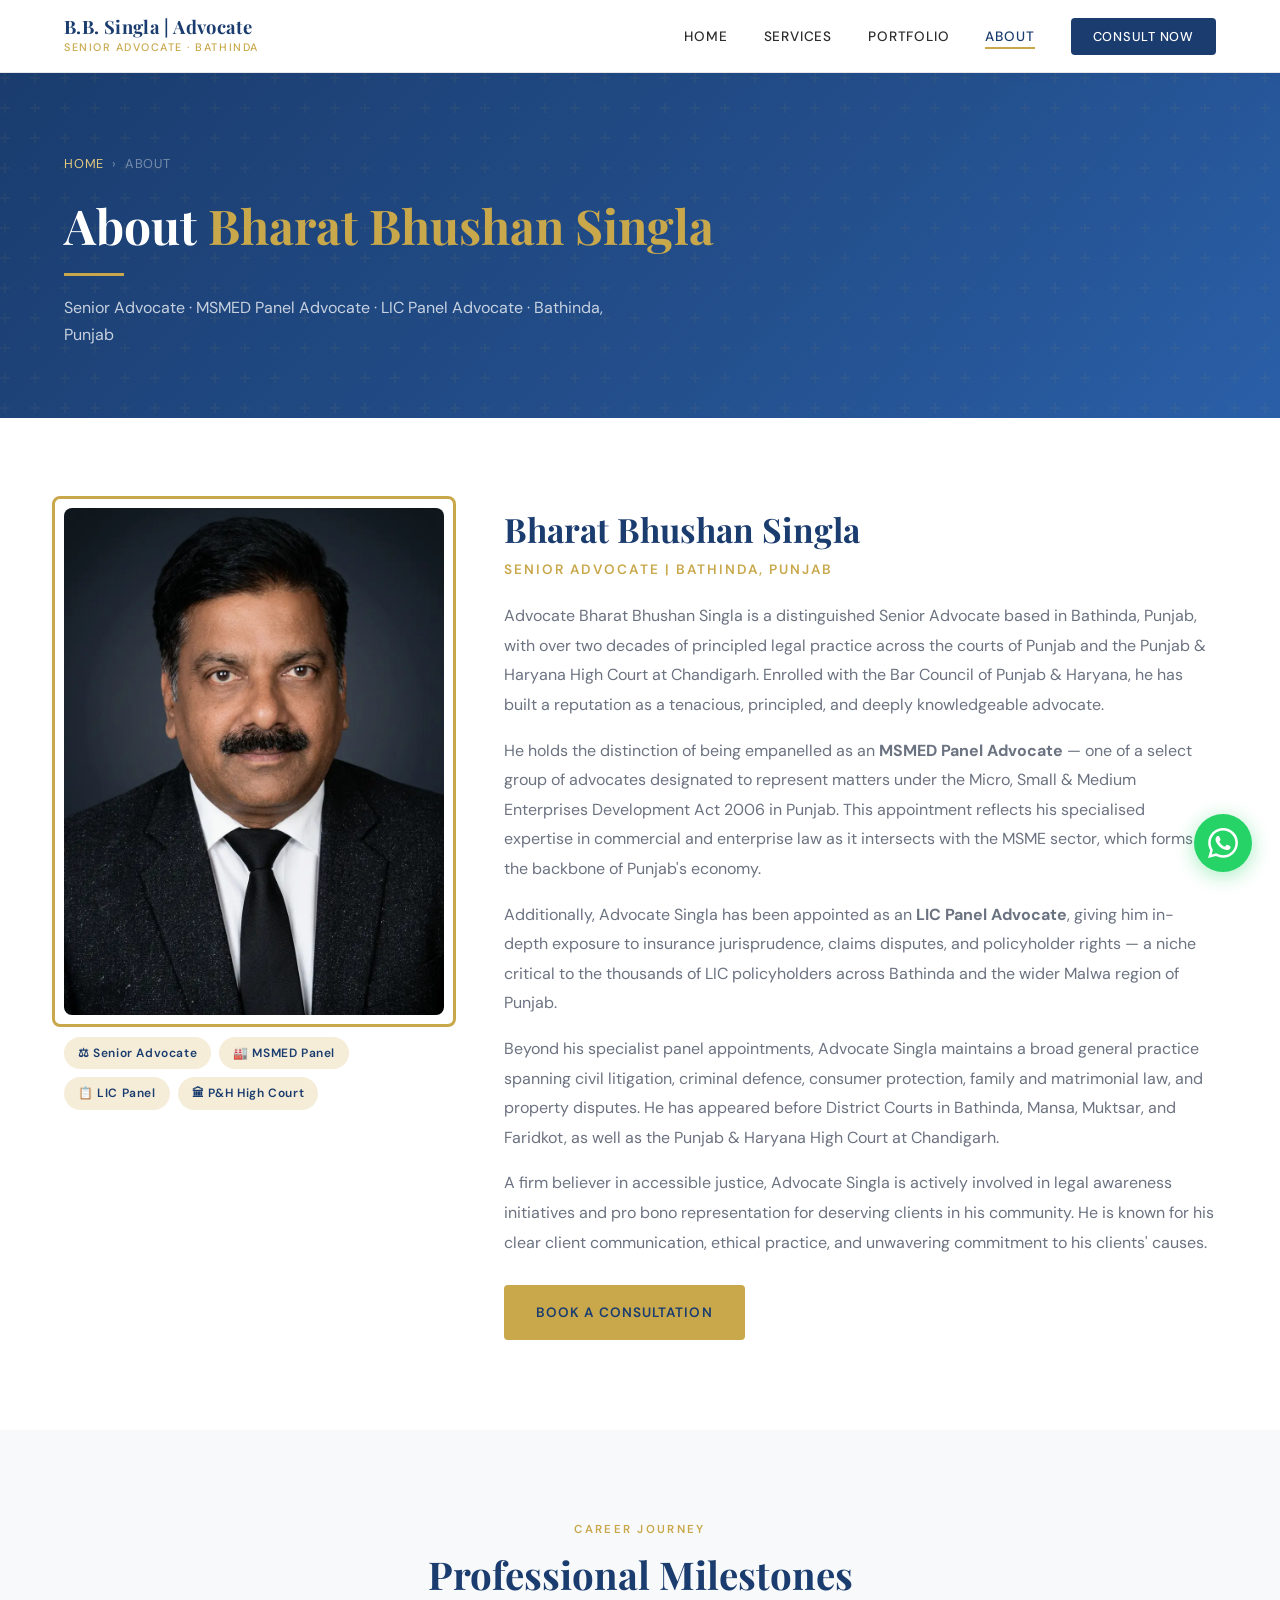
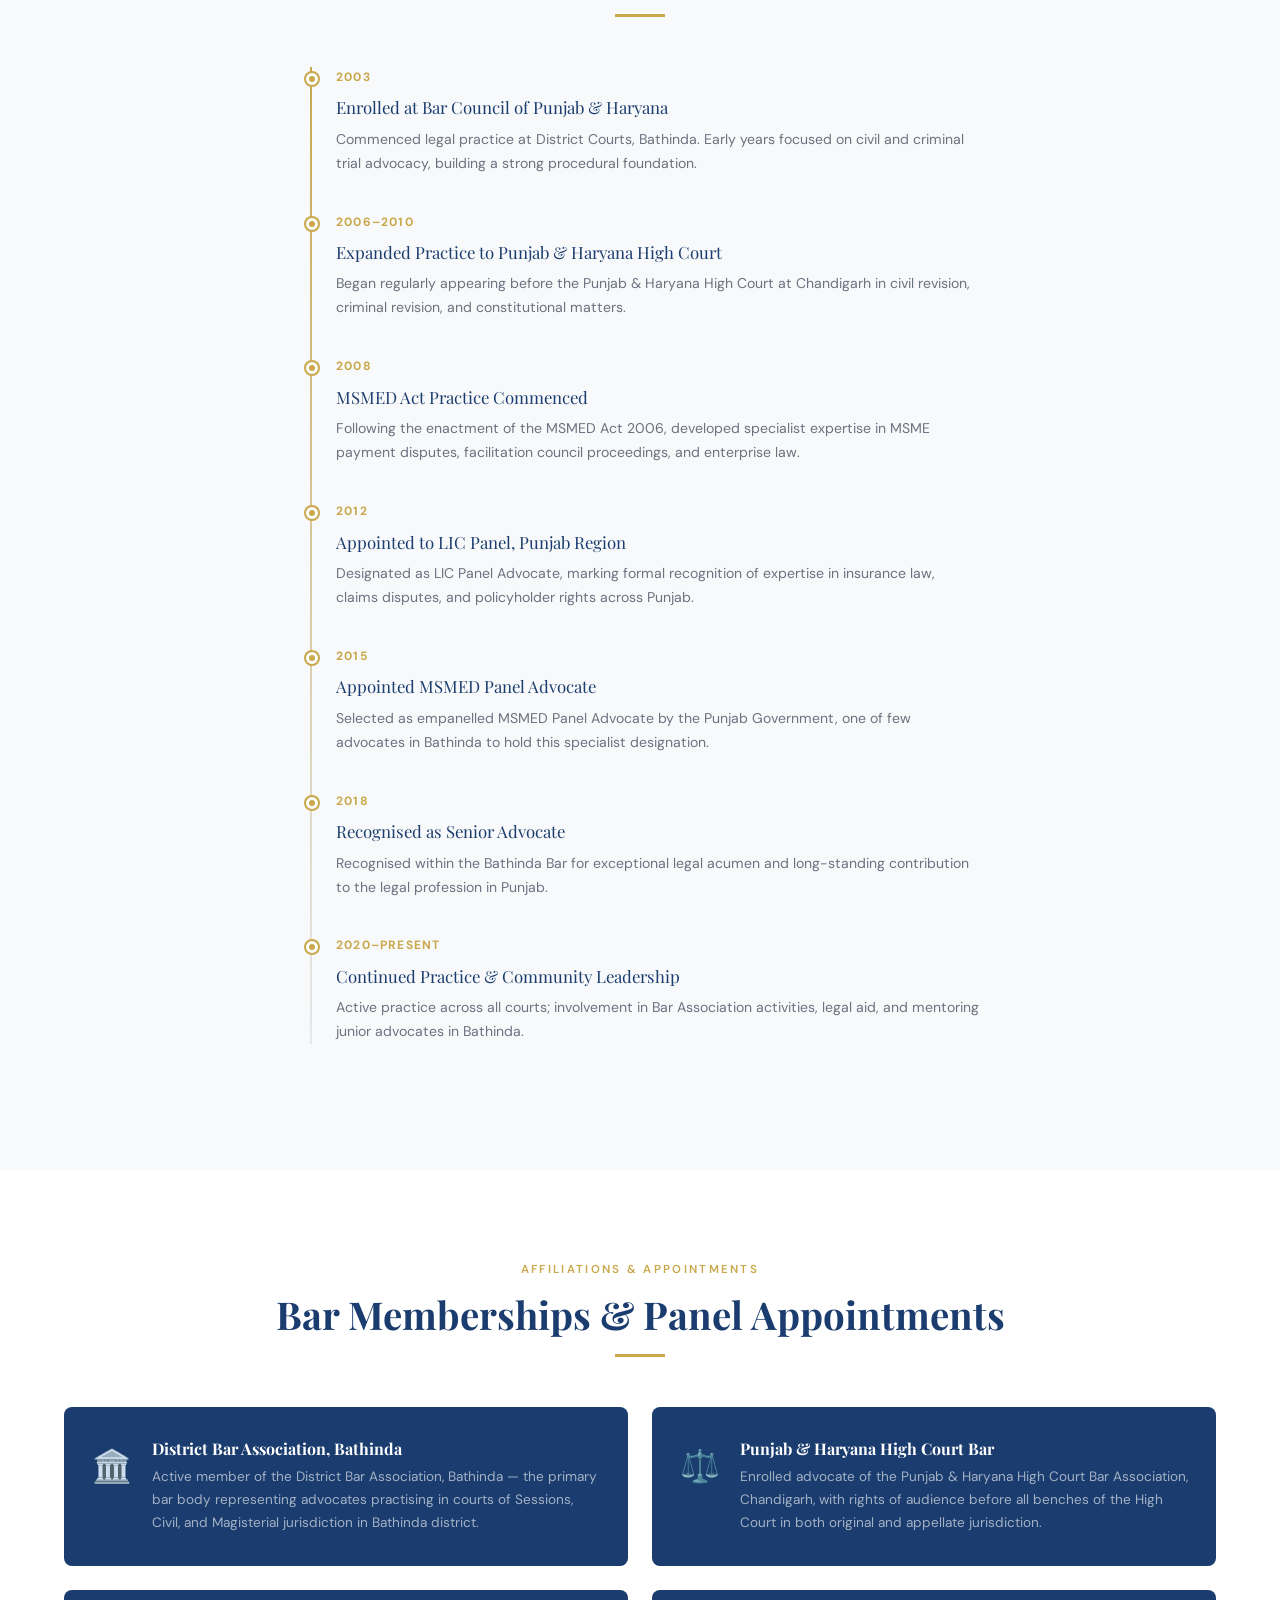
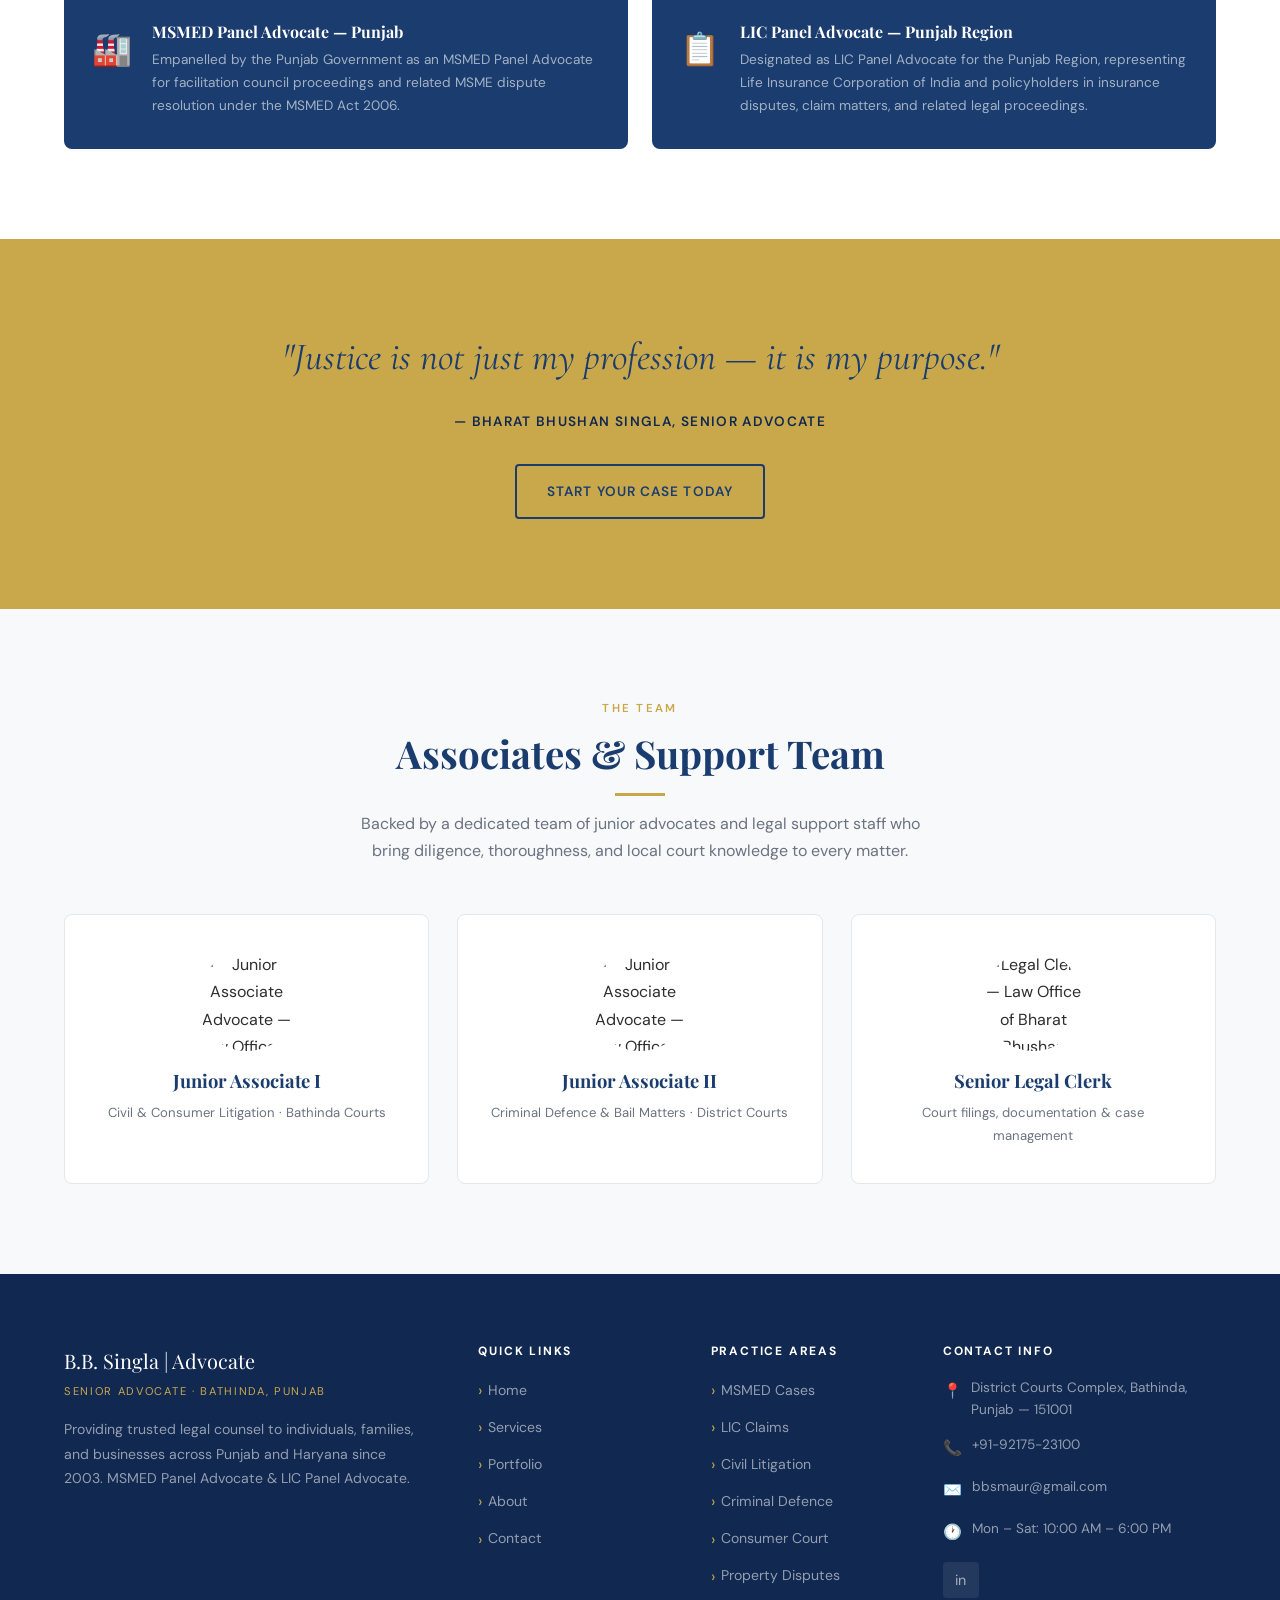
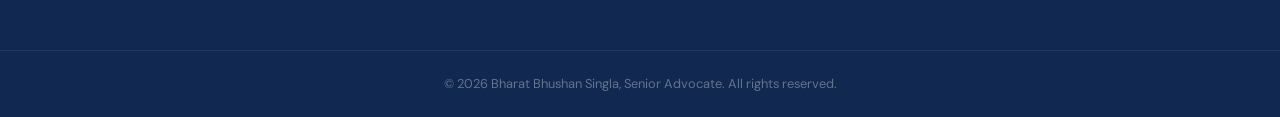
==== about.html @ 36179670 "whatsapp icon  updated" ====
<!DOCTYPE html>
<html lang="en-IN">
<head>
  <meta charset="UTF-8" />
  <meta name="viewport" content="width=device-width, initial-scale=1.0" />
  <title>About Senior Advocate Bharat Bhushan Singla | Bathinda Punjab</title>
  <meta name="description" content="Learn about Bharat Bhushan Singla — Senior Advocate, MSMED Panel Advocate &amp; LIC Panel Advocate practising in Bathinda and Punjab &amp; Haryana High Court for 20+ years." />
  <meta name="keywords" content="Bharat Bhushan Singla advocate, senior advocate Bathinda biography, MSMED panel advocate Punjab, LIC panel advocate Punjab, about advocate Bathinda" />
  <meta name="robots" content="index, follow" />
  <link rel="canonical" href="https://bharatbhushansingla.me/about.html" />

  <meta property="og:title" content="About Bharat Bhushan Singla — Senior Advocate, Bathinda Punjab" />
  <meta property="og:description" content="20+ years of legal practice. MSMED Panel Advocate. LIC Panel Advocate. Practising in Bathinda courts and Punjab &amp; Haryana High Court." />
  <meta property="og:image" content="https://bharatbhushansingla.me/og-image.jpg" />
  <meta property="og:url" content="https://bharatbhushansingla.me/about.html" />
  <meta property="og:type" content="profile" />

  <meta name="twitter:card" content="summary_large_image" />
  <meta name="twitter:title" content="About Bharat Bhushan Singla, Senior Advocate — Bathinda" />
  <meta name="twitter:description" content="MSMED &amp; LIC Panel Advocate. 20+ years of distinguished legal practice in Punjab." />
  <meta name="twitter:image" content="https://bharatbhushansingla.me/og-image.jpg" />

  <!-- Person Schema -->
  <script type="application/ld+json">
  {
    "@context": "https://schema.org",
    "@type": "Person",
    "name": "Bharat Bhushan Singla",
    "jobTitle": "Senior Advocate",
    "description": "Senior Advocate practising in District Courts Bathinda and Punjab & Haryana High Court. MSMED Panel Advocate and LIC Panel Advocate with 20+ years of experience.",
    "url": "https://bharatbhushansingla.me/about.html",
    "telephone": "+91-92175-23100",
    "email": "advocate@bharatbhushansingla.me",
    "image": "https://bharatbhushansingla.me/bharat-bhushan-singla-advocate-bathinda.jpg",
    "address": {
      "@type": "PostalAddress",
      "addressLocality": "Bathinda",
      "addressRegion": "Punjab",
      "postalCode": "151001",
      "addressCountry": "IN"
    },
    "alumniOf": {
      "@type": "EducationalOrganization",
      "name": "Law College, Punjab University"
    },
    "memberOf": [
      { "@type": "Organization", "name": "District Bar Association, Bathinda" },
      { "@type": "Organization", "name": "Punjab & Haryana High Court Bar Association" }
    ],
    "knowsAbout": ["MSMED Act", "LIC Claims", "Civil Law", "Criminal Law", "Consumer Law", "Property Law"]
  }
  </script>

  <link rel="preconnect" href="https://fonts.googleapis.com" />
  <link rel="preconnect" href="https://fonts.gstatic.com" crossorigin />
  <link href="https://fonts.googleapis.com/css2?family=Playfair+Display:ital,wght@0,400;0,600;0,700;0,800;1,400;1,600&family=Cormorant+Garamond:ital,wght@0,300;0,400;0,500;1,300;1,400&family=DM+Sans:wght@300;400;500;600&display=swap" rel="stylesheet" />
  <link rel="icon" href="favicon.ico?v=2" type="image/x-icon" />
  <link rel="stylesheet" href="style.css" />
</head>
<body>

<!-- ======== NAVBAR ======== -->
<nav class="navbar" role="navigation" aria-label="Main navigation">
  <div class="container nav-inner">
    <a href="index.html" class="nav-logo" aria-label="B.B. Singla Advocate — Home">
      <span class="logo-name">B.B. Singla | Advocate</span>
      <span class="logo-sub">Senior Advocate · Bathinda</span>
    </a>
    <ul class="nav-links" role="menubar">
      <li role="none"><a href="index.html" role="menuitem">Home</a></li>
      <li role="none"><a href="services.html" role="menuitem">Services</a></li>
      <li role="none"><a href="portfolio.html" role="menuitem">Portfolio</a></li>
      <li role="none"><a href="about.html" role="menuitem" class="active">About</a></li>
      <li role="none"><a href="contact.html" role="menuitem" class="nav-cta">Consult Now</a></li>
    </ul>
    <button class="hamburger" aria-label="Toggle menu" aria-expanded="false">
      <span></span><span></span><span></span>
    </button>
  </div>
</nav>

<!-- ======== PAGE HERO ======== -->
<header class="page-hero" role="banner">
  <div class="container">
    <nav class="breadcrumb" aria-label="Breadcrumb">
      <a href="index.html">Home</a>
      <span>›</span>
      <span>About</span>
    </nav>
    <h1>About <span style="color:var(--gold)">Bharat Bhushan Singla</span></h1>
    <div class="hero-accent-line"></div>
    <p>Senior Advocate · MSMED Panel Advocate · LIC Panel Advocate · Bathinda, Punjab</p>
  </div>
</header>

<!-- ======== BIO SECTION ======== -->
<section aria-labelledby="bio-heading">
  <div class="container">
    <div class="about-bio">
      <!-- Photo -->
      <div class="about-photo">
        <div class="about-photo-img-wrapper">
          <img src="image.webp"
               alt="Senior Advocate Bharat Bhushan Singla — MSMED and LIC Panel Advocate, Bathinda Punjab"
               width="400" height="530" loading="lazy" />
        </div>
        <div class="credential-tags">
          <span class="cred-tag">⚖ Senior Advocate</span>
          <span class="cred-tag">🏭 MSMED Panel</span>
          <span class="cred-tag">📋 LIC Panel</span>
          <span class="cred-tag">🏛 P&amp;H High Court</span>
        </div>
      </div>

      <!-- Text -->
      <div class="about-text">
        <h2 id="bio-heading">Bharat Bhushan Singla</h2>
        <span class="designation">Senior Advocate | Bathinda, Punjab</span>

        <p>
          Advocate Bharat Bhushan Singla is a distinguished Senior Advocate based in 
          Bathinda, Punjab, with over two decades of principled legal practice across 
          the courts of Punjab and the Punjab &amp; Haryana High Court at Chandigarh. 
          Enrolled with the Bar Council of Punjab &amp; Haryana, he has built a reputation 
          as a tenacious, principled, and deeply knowledgeable advocate.
        </p>

        <p>
          He holds the distinction of being empanelled as an <strong>MSMED Panel Advocate</strong> 
          — one of a select group of advocates designated to represent matters under the 
          Micro, Small &amp; Medium Enterprises Development Act 2006 in Punjab. This 
          appointment reflects his specialised expertise in commercial and enterprise law 
          as it intersects with the MSME sector, which forms the backbone of Punjab's economy.
        </p>

        <p>
          Additionally, Advocate Singla has been appointed as an <strong>LIC Panel Advocate</strong>, 
          giving him in-depth exposure to insurance jurisprudence, claims disputes, and 
          policyholder rights — a niche critical to the thousands of LIC policyholders 
          across Bathinda and the wider Malwa region of Punjab.
        </p>

        <p>
          Beyond his specialist panel appointments, Advocate Singla maintains a broad 
          general practice spanning civil litigation, criminal defence, consumer protection, 
          family and matrimonial law, and property disputes. He has appeared before District 
          Courts in Bathinda, Mansa, Muktsar, and Faridkot, as well as the Punjab &amp; 
          Haryana High Court at Chandigarh.
        </p>

        <p>
          A firm believer in accessible justice, Advocate Singla is actively involved in 
          legal awareness initiatives and pro bono representation for deserving clients in 
          his community. He is known for his clear client communication, ethical practice, 
          and unwavering commitment to his clients' causes.
        </p>

        <div style="margin-top:28px;">
          <a href="contact.html" class="btn btn-primary">Book a Consultation</a>
        </div>
      </div>
    </div>
  </div>
</section>

<!-- ======== CAREER TIMELINE ======== -->
<section style="background:var(--off-white);" aria-labelledby="timeline-heading">
  <div class="container">
    <div class="section-head center">
      <span class="section-label">Career Journey</span>
      <h2 class="section-title" id="timeline-heading">Professional Milestones</h2>
      <div class="divider center"></div>
    </div>
    <div style="max-width:680px;margin:0 auto;">
      <div class="timeline">
        <div class="timeline-item">
          <div class="timeline-year">2003</div>
          <div class="timeline-title">Enrolled at Bar Council of Punjab &amp; Haryana</div>
          <p class="timeline-desc">Commenced legal practice at District Courts, Bathinda. Early years focused on civil and criminal trial advocacy, building a strong procedural foundation.</p>
        </div>
        <div class="timeline-item">
          <div class="timeline-year">2006–2010</div>
          <div class="timeline-title">Expanded Practice to Punjab &amp; Haryana High Court</div>
          <p class="timeline-desc">Began regularly appearing before the Punjab &amp; Haryana High Court at Chandigarh in civil revision, criminal revision, and constitutional matters.</p>
        </div>
        <div class="timeline-item">
          <div class="timeline-year">2008</div>
          <div class="timeline-title">MSMED Act Practice Commenced</div>
          <p class="timeline-desc">Following the enactment of the MSMED Act 2006, developed specialist expertise in MSME payment disputes, facilitation council proceedings, and enterprise law.</p>
        </div>
        <div class="timeline-item">
          <div class="timeline-year">2012</div>
          <div class="timeline-title">Appointed to LIC Panel, Punjab Region</div>
          <p class="timeline-desc">Designated as LIC Panel Advocate, marking formal recognition of expertise in insurance law, claims disputes, and policyholder rights across Punjab.</p>
        </div>
        <div class="timeline-item">
          <div class="timeline-year">2015</div>
          <div class="timeline-title">Appointed MSMED Panel Advocate</div>
          <p class="timeline-desc">Selected as empanelled MSMED Panel Advocate by the Punjab Government, one of few advocates in Bathinda to hold this specialist designation.</p>
        </div>
        <div class="timeline-item">
          <div class="timeline-year">2018</div>
          <div class="timeline-title">Recognised as Senior Advocate</div>
          <p class="timeline-desc">Recognised within the Bathinda Bar for exceptional legal acumen and long-standing contribution to the legal profession in Punjab.</p>
        </div>
        <div class="timeline-item">
          <div class="timeline-year">2020–Present</div>
          <div class="timeline-title">Continued Practice &amp; Community Leadership</div>
          <p class="timeline-desc">Active practice across all courts; involvement in Bar Association activities, legal aid, and mentoring junior advocates in Bathinda.</p>
        </div>
      </div>
    </div>
  </div>
</section>

<!-- ======== BAR MEMBERSHIPS ======== -->
<section aria-labelledby="memberships-heading">
  <div class="container">
    <div class="section-head center">
      <span class="section-label">Affiliations &amp; Appointments</span>
      <h2 class="section-title" id="memberships-heading">Bar Memberships &amp; Panel Appointments</h2>
      <div class="divider center"></div>
    </div>
    <div class="memberships-grid">
      <div class="membership-card">
        <div class="membership-icon">🏛️</div>
        <div>
          <h3>District Bar Association, Bathinda</h3>
          <p>Active member of the District Bar Association, Bathinda — the primary bar body representing advocates practising in courts of Sessions, Civil, and Magisterial jurisdiction in Bathinda district.</p>
        </div>
      </div>
      <div class="membership-card">
        <div class="membership-icon">⚖️</div>
        <div>
          <h3>Punjab &amp; Haryana High Court Bar</h3>
          <p>Enrolled advocate of the Punjab &amp; Haryana High Court Bar Association, Chandigarh, with rights of audience before all benches of the High Court in both original and appellate jurisdiction.</p>
        </div>
      </div>
      <div class="membership-card">
        <div class="membership-icon">🏭</div>
        <div>
          <h3>MSMED Panel Advocate — Punjab</h3>
          <p>Empanelled by the Punjab Government as an MSMED Panel Advocate for facilitation council proceedings and related MSME dispute resolution under the MSMED Act 2006.</p>
        </div>
      </div>
      <div class="membership-card">
        <div class="membership-icon">📋</div>
        <div>
          <h3>LIC Panel Advocate — Punjab Region</h3>
          <p>Designated as LIC Panel Advocate for the Punjab Region, representing Life Insurance Corporation of India and policyholders in insurance disputes, claim matters, and related legal proceedings.</p>
        </div>
      </div>
    </div>
  </div>
</section>

<!-- ======== PHILOSOPHY QUOTE ======== -->
<section class="quote-section" aria-label="Personal philosophy">
  <div class="container">
    <blockquote>
      "Justice is not just my profession — it is my purpose."
    </blockquote>
    <cite>— Bharat Bhushan Singla, Senior Advocate</cite>
    <div style="margin-top:30px;">
      <a href="contact.html" class="btn btn-outline">Start Your Case Today</a>
    </div>
  </div>
</section>

<!-- ======== TEAM (Associates Placeholder) ======== -->
<section style="background:var(--off-white);" aria-labelledby="team-heading">
  <div class="container">
    <div class="section-head center">
      <span class="section-label">The Team</span>
      <h2 class="section-title" id="team-heading">Associates &amp; Support Team</h2>
      <div class="divider center"></div>
      <p class="section-desc">Backed by a dedicated team of junior advocates and legal support staff who bring diligence, thoroughness, and local court knowledge to every matter.</p>
    </div>
    <div class="grid-3">
      <article class="card" style="text-align:center;">
        <img src="https://placehold.co/100x100/f2ede5/1a3c6e?text=Assoc." alt="Junior Associate Advocate — Law Office of Bharat Bhushan Singla Bathinda" style="border-radius:50%;margin:0 auto 18px;width:100px;height:100px;" width="100" height="100" loading="lazy" />
        <h3>Junior Associate I</h3>
        <p style="font-size:0.82rem;">Civil &amp; Consumer Litigation · Bathinda Courts</p>
      </article>
      <article class="card" style="text-align:center;">
        <img src="https://placehold.co/100x100/f2ede5/1a3c6e?text=Assoc." alt="Junior Associate Advocate — Law Office of Bharat Bhushan Singla Bathinda" style="border-radius:50%;margin:0 auto 18px;width:100px;height:100px;" width="100" height="100" loading="lazy" />
        <h3>Junior Associate II</h3>
        <p style="font-size:0.82rem;">Criminal Defence &amp; Bail Matters · District Courts</p>
      </article>
      <article class="card" style="text-align:center;">
        <img src="https://placehold.co/100x100/f2ede5/1a3c6e?text=Clerk" alt="Legal Clerk — Law Office of Bharat Bhushan Singla Bathinda" style="border-radius:50%;margin:0 auto 18px;width:100px;height:100px;" width="100" height="100" loading="lazy" />
        <h3>Senior Legal Clerk</h3>
        <p style="font-size:0.82rem;">Court filings, documentation &amp; case management</p>
      </article>
    </div>
  </div>
</section>

<!-- ======== FOOTER ======== -->
<footer class="footer" role="contentinfo">
  <div class="container">
    <div class="footer-grid">

      <!-- BRAND -->
      <div class="footer-brand">
        <span class="logo-name">B.B. Singla | Advocate</span>
        <span class="logo-sub">Senior Advocate · Bathinda, Punjab</span>

        <p>
          Providing trusted legal counsel to individuals, families, and businesses 
          across Punjab and Haryana since 2003. MSMED Panel Advocate & LIC Panel Advocate.
        </p>
      </div>

      <!-- QUICK LINKS -->
      <div class="footer-col">
        <h4>Quick Links</h4>
        <ul>
          <li><a href="index.html">Home</a></li>
          <li><a href="services.html">Services</a></li>
          <li><a href="portfolio.html">Portfolio</a></li>
          <li><a href="about.html">About</a></li>
          <li><a href="contact.html">Contact</a></li>
        </ul>
      </div>

      <!-- PRACTICE AREAS -->
      <div class="footer-col">
        <h4>Practice Areas</h4>
        <ul>
          <li><a href="services.html">MSMED Cases</a></li>
          <li><a href="services.html">LIC Claims</a></li>
          <li><a href="services.html">Civil Litigation</a></li>
          <li><a href="services.html">Criminal Defence</a></li>
          <li><a href="services.html">Consumer Court</a></li>
          <li><a href="services.html">Property Disputes</a></li>
        </ul>
      </div>

      <!-- CONTACT INFO -->
      <div class="footer-col">
        <h4>Contact Info</h4>

        <!-- ADDRESS -->
        <div class="footer-contact-item">
          <span class="fci-icon">📍</span>
          <span class="fci-text">
            <a href="https://www.google.com/maps/search/?api=1&query=Advocate+Bharat+Bhushan+Singla+Bathinda" 
               target="_blank">
              District Courts Complex, Bathinda, Punjab — 151001
            </a>
          </span>
        </div>

        <!-- PHONE -->
        <div class="footer-contact-item">
          <span class="fci-icon">📞</span>
          <span class="fci-text">
            <a href="tel:+919217523100">+91-92175-23100</a>
          </span>
        </div>

        <!-- EMAIL -->
        <div class="footer-contact-item">
          <span class="fci-icon">✉️</span>
          <span class="fci-text">
         <a href="https://mail.google.com/mail/?view=cm&fs=1&to=bbsmaur@gmail.com&su=Legal%20Consultation&body=Hello%20Sir,%0A%0AI%20would%20like%20to%20consult%20regarding%20a%20legal%20matter." 
   target="_blank">
  bbsmaur@gmail.com
</a>
          </span>
        </div>

        <!-- TIME -->
        <div class="footer-contact-item">
          <span class="fci-icon">🕐</span>
          <span class="fci-text">
            <time>Mon – Sat: 10:00 AM – 6:00 PM</time>
          </span>
        </div>

        <div class="footer-social" aria-label="Social media links" style="margin-top: 16px;">
          <a href="https://www.linkedin.com/in/bharat-bhushan-singla-141baa401/" target="_blank" aria-label="LinkedIn" title="Connect on LinkedIn">in</a>
        </div>

      </div>
    </div>
  </div>

  <!-- BOTTOM -->
  <div class="footer-bottom">
    <div class="container" style="text-align: center;">
      <p>© 2026 Bharat Bhushan Singla, Senior Advocate. All rights reserved.</p>
    </div>
  </div>
</footer>

<!-- ======== WHATSAPP BUTTON ======== -->
<a class="whatsapp-btn"
   href="https://wa.me/919217523100?text=Hello%2C%20I%20need%20legal%20assistance."
   target="_blank"
   rel="noopener noreferrer"
   aria-label="Chat on WhatsApp">

  <span class="whatsapp-tooltip">Chat on WhatsApp</span>

  <svg viewBox="0 0 24 24" fill="currentColor">
    <path d="M17.472 14.382c-.297-.149-1.758-.867-2.03-.967-.273-.099-.471-.148-.67.15-.197.297-.767.966-.94 1.164-.173.199-.347.223-.644.075-.297-.15-1.255-.463-2.39-1.475-.883-.788-1.48-1.761-1.653-2.059-.173-.297-.018-.458.13-.606.134-.133.298-.347.446-.52.149-.174.198-.298.298-.497.099-.198.05-.371-.025-.52-.075-.149-.669-1.612-.916-2.207-.242-.579-.487-.5-.669-.51a12.8 12.8 0 0 0-.57-.01c-.198 0-.52.074-.792.372-.272.297-1.04 1.016-1.04 2.479 0 1.462 1.065 2.875 1.213 3.074.149.198 2.096 3.2 5.077 4.487.709.306 1.262.489 1.694.625.712.227 1.36.195 1.871.118.571-.085 1.758-.719 2.006-1.413.248-.694.248-1.289.173-1.413-.074-.124-.272-.198-.57-.347m-5.421 7.403h-.004a9.87 9.87 0 0 1-5.031-1.378l-.361-.214-3.741.982.998-3.648-.235-.374a9.86 9.86 0 0 1-1.51-5.26c.001-5.45 4.436-9.884 9.888-9.884 2.64 0 5.122 1.03 6.988 2.898a9.825 9.825 0 0 1 2.893 6.994c-.003 5.45-4.437 9.884-9.885 9.884m8.413-18.297A11.815 11.815 0 0 0 12.05 0C5.495 0 .16 5.335.157 11.892c0 2.096.547 4.142 1.588 5.945L.057 24l6.305-1.654a11.882 11.882 0 0 0 5.683 1.448h.005c6.554 0 11.89-5.335 11.893-11.893a11.821 11.821 0 0 0-3.48-8.413Z"/>
  </svg>
</a>

<script src="script.js" defer></script>
---- style.css ----
/* ============================================================
   BHARAT BHUSHAN SINGLA — SENIOR ADVOCATE
   style.css — Shared Stylesheet
   ============================================================ */

@import url('https://fonts.googleapis.com/css2?family=Playfair+Display:ital,wght@0,400;0,600;0,700;0,800;1,400;1,600&family=Cormorant+Garamond:ital,wght@0,300;0,400;0,500;1,300;1,400&family=DM+Sans:wght@300;400;500;600&display=swap');

/* ---- CSS Variables ---- */
:root {
  --navy:      #1a3c6e;
  --navy-dark: #112850;
  --navy-mid:  #234f8c;
  --gold:      #c9a84c;
  --gold-light:#e2c97e;
  --gold-pale: #f5edd8;
  --white:     #ffffff;
  --off-white: #f8f9fa;
  --warm-gray: #f2ede5;
  --charcoal:  #2d2d2d;
  --mid-gray:  #6b7280;
  --light-gray:#e5e7eb;
  --success:   #2e7d52;
  --shadow-sm: 0 2px 8px rgba(26,60,110,0.08);
  --shadow-md: 0 6px 24px rgba(26,60,110,0.12);
  --shadow-lg: 0 16px 48px rgba(26,60,110,0.16);
  --radius:    4px;
  --radius-lg: 8px;
  --transition: 0.3s cubic-bezier(0.4,0,0.2,1);
}

/* ---- Reset & Base ---- */
*, *::before, *::after { box-sizing: border-box; margin: 0; padding: 0; }

html {
  scroll-behavior: smooth;
  font-size: 16px;
  overflow-x: hidden;
}

body {
  font-family: 'DM Sans', sans-serif;
  color: var(--charcoal);
  background: var(--white);
  line-height: 1.7;
  overflow-x: hidden;
}

img { max-width: 100%; display: block; }
a  { color: inherit; text-decoration: none; }
ul { list-style: none; }

h1,h2,h3,h4,h5 {
  font-family: 'Playfair Display', serif;
  line-height: 1.25;
  color: var(--navy);
}

p { color: var(--mid-gray); }

.container {
  width: 90%;
  max-width: 1160px;
  margin: 0 auto;
}

section { padding: 90px 0; }

/* ============================================================
   NAVBAR
   ============================================================ */
.navbar {
  position: sticky;
  top: 0;
  z-index: 1000;
  background: var(--white);
  border-bottom: 1px solid var(--light-gray);
  box-shadow: var(--shadow-sm);
  transition: box-shadow var(--transition);
}

.nav-inner {
  display: flex;
  align-items: center;
  justify-content: space-between;
  height: 72px;
}

.nav-logo {
  display: flex;
  flex-direction: column;
}

.nav-logo .logo-name {
  font-family: 'Playfair Display', serif;
  font-size: 1.15rem;
  font-weight: 700;
  color: var(--navy);
  letter-spacing: 0.02em;
  line-height: 1.2;
}

.nav-logo .logo-sub {
  font-size: 0.68rem;
  font-weight: 500;
  color: var(--gold);
  letter-spacing: 0.14em;
  text-transform: uppercase;
}

.nav-links {
  display: flex;
  align-items: center;
  gap: 36px;
}

.nav-links a {
  font-size: 0.85rem;
  font-weight: 500;
  color: var(--charcoal);
  letter-spacing: 0.06em;
  text-transform: uppercase;
  position: relative;
  padding-bottom: 2px;
  transition: color var(--transition);
}

.nav-links a::after {
  content: '';
  position: absolute;
  bottom: -2px;
  left: 0;
  width: 0;
  height: 2px;
  background: var(--gold);
  transition: width var(--transition);
}

.nav-links a:hover,
.nav-links a.active {
  color: var(--navy);
}

.nav-links a:hover::after,
.nav-links a.active::after {
  width: 100%;
}

.nav-cta {
  background: var(--navy);
  color: var(--white) !important;
  padding: 10px 22px !important;
  border-radius: var(--radius);
  letter-spacing: 0.06em;
  text-transform: uppercase;
  font-size: 0.8rem !important;
  transition: background var(--transition), transform var(--transition) !important;
}

.nav-cta::after { display: none !important; }

.nav-cta:hover {
  background: var(--gold) !important;
  color: var(--navy) !important;
  transform: translateY(-1px);
}

/* Hamburger */
.hamburger {
  display: none;
  flex-direction: column;
  gap: 5px;
  cursor: pointer;
  padding: 4px;
  background: none;
  border: none;
}

.hamburger span {
  width: 26px;
  height: 2px;
  background: var(--navy);
  border-radius: 2px;
  transition: all var(--transition);
}

.hamburger.open span:nth-child(1) { transform: translateY(7px) rotate(45deg); }
.hamburger.open span:nth-child(2) { opacity: 0; }
.hamburger.open span:nth-child(3) { transform: translateY(-7px) rotate(-45deg); }

/* ============================================================
   PAGE HERO (inner pages)
   ============================================================ */
.page-hero {
  background: linear-gradient(135deg, var(--navy) 0%, var(--navy-mid) 60%, #2a5fa8 100%);
  padding: 80px 0 70px;
  position: relative;
  overflow: hidden;
}

.page-hero::before {
  content: '';
  position: absolute;
  inset: 0;
  background: url("data:image/svg+xml,%3Csvg width='60' height='60' viewBox='0 0 60 60' xmlns='http://www.w3.org/2000/svg'%3E%3Cg fill='none' fill-rule='evenodd'%3E%3Cg fill='%23c9a84c' fill-opacity='0.06'%3E%3Cpath d='M36 34v-4h-2v4h-4v2h4v4h2v-4h4v-2h-4zm0-30V0h-2v4h-4v2h4v4h2V6h4V4h-4zM6 34v-4H4v4H0v2h4v4h2v-4h4v-2H6zM6 4V0H4v4H0v2h4v4h2V6h4V4H6z'/%3E%3C/g%3E%3C/g%3E%3C/svg%3E");
}

.page-hero .container { position: relative; }

.breadcrumb {
  display: flex;
  align-items: center;
  gap: 8px;
  margin-bottom: 20px;
  font-size: 0.8rem;
  color: rgba(255,255,255,0.6);
  letter-spacing: 0.06em;
  text-transform: uppercase;
}

.breadcrumb a { color: var(--gold-light); transition: color var(--transition); }
.breadcrumb a:hover { color: var(--white); }
.breadcrumb span { color: rgba(255,255,255,0.4); }

.page-hero h1 {
  font-size: clamp(2rem, 4vw, 3rem);
  color: var(--white);
  margin-bottom: 14px;
}

.page-hero p {
  color: rgba(255,255,255,0.75);
  max-width: 540px;
  font-size: 1rem;
}

.hero-accent-line {
  width: 60px;
  height: 3px;
  background: var(--gold);
  margin: 18px 0;
}

/* ============================================================
   SECTION HEADINGS
   ============================================================ */
.section-label {
  font-size: 0.72rem;
  font-weight: 600;
  letter-spacing: 0.2em;
  text-transform: uppercase;
  color: var(--gold);
  margin-bottom: 10px;
  display: block;
}

.section-title {
  font-size: clamp(1.8rem, 3vw, 2.5rem);
  margin-bottom: 16px;
}

.section-desc {
  max-width: 580px;
  font-size: 1rem;
  color: var(--mid-gray);
  margin-bottom: 50px;
}

.section-head { margin-bottom: 50px; }
.section-head.center { text-align: center; }
.section-head.center .section-desc { margin-left: auto; margin-right: auto; }

.divider {
  width: 50px;
  height: 3px;
  background: var(--gold);
  margin: 14px 0;
}

.divider.center { margin: 14px auto; }

/* ============================================================
   BUTTONS
   ============================================================ */
.btn {
  display: inline-flex;
  align-items: center;
  gap: 8px;
  padding: 14px 30px;
  border-radius: var(--radius);
  font-family: 'DM Sans', sans-serif;
  font-size: 0.85rem;
  font-weight: 600;
  letter-spacing: 0.08em;
  text-transform: uppercase;
  cursor: pointer;
  border: 2px solid transparent;
  transition: all var(--transition);
  text-decoration: none;
}

.btn-primary {
  background: var(--gold);
  color: var(--navy);
  border-color: var(--gold);
}

.btn-primary:hover {
  background: var(--gold-light);
  transform: translateY(-2px);
  box-shadow: 0 6px 20px rgba(201,168,76,0.35);
}

.btn-outline {
  background: transparent;
  color: var(--navy);
  border-color: var(--navy);
}

.btn-outline:hover {
  background: var(--navy);
  color: var(--white);
  transform: translateY(-2px);
}

.btn-outline-white {
  background: transparent;
  color: var(--white);
  border-color: rgba(255,255,255,0.6);
}

.btn-outline-white:hover {
  background: var(--white);
  color: var(--navy);
  border-color: var(--white);
}

.btn-sm {
  padding: 10px 22px;
  font-size: 0.78rem;
}

/* ============================================================
   CARDS
   ============================================================ */
.card {
  background: var(--white);
  border: 1px solid var(--light-gray);
  border-radius: var(--radius-lg);
  padding: 36px 30px;
  transition: all var(--transition);
}

.card:hover {
  border-color: var(--gold);
  box-shadow: var(--shadow-md);
  transform: translateY(-4px);
}

.card-icon {
  width: 56px;
  height: 56px;
  background: var(--gold-pale);
  border-radius: var(--radius);
  display: flex;
  align-items: center;
  justify-content: center;
  margin-bottom: 20px;
  font-size: 1.6rem;
  transition: background var(--transition);
}

.card:hover .card-icon {
  background: var(--gold);
}

.card h3 {
  font-size: 1.15rem;
  margin-bottom: 10px;
  color: var(--navy);
}

/* ============================================================
   GRID UTILITIES
   ============================================================ */
.grid-2 { display: grid; grid-template-columns: repeat(2, 1fr); gap: 28px; }
.grid-3 { display: grid; grid-template-columns: repeat(3, 1fr); gap: 28px; }
.grid-4 { display: grid; grid-template-columns: repeat(4, 1fr); gap: 24px; }

/* ============================================================
   HOME — HERO
   ============================================================ */
.home-hero {
  min-height: 92vh;
  background: linear-gradient(130deg, var(--navy-dark) 0%, var(--navy) 55%, #1e4f90 100%);
  display: flex;
  align-items: center;
  position: relative;
  overflow: hidden;
}

.home-hero::before {
  content: '';
  position: absolute;
  inset: 0;
  background: url("data:image/svg+xml,%3Csvg width='80' height='80' viewBox='0 0 80 80' xmlns='http://www.w3.org/2000/svg'%3E%3Cg fill='none' fill-rule='evenodd'%3E%3Cg fill='%23c9a84c' fill-opacity='0.05'%3E%3Cpath d='M50 50c0-5.523 4.477-10 10-10s10 4.477 10 10-4.477 10-10 10c0 5.523-4.477 10-10 10s-10-4.477-10-10 4.477-10 10-10zM10 10c0-5.523 4.477-10 10-10s10 4.477 10 10-4.477 10-10 10c0 5.523-4.477 10-10 10S0 25.523 0 20s4.477-10 10-10z'/%3E%3C/g%3E%3C/g%3E%3C/svg%3E");
}

.home-hero::after {
  content: '';
  position: absolute;
  right: -120px;
  top: 50%;
  transform: translateY(-50%);
  width: 600px;
  height: 600px;
  border-radius: 50%;
  border: 80px solid rgba(201,168,76,0.06);
}

.hero-content {
  position: relative;
  z-index: 2;
  max-width: 680px;
  animation: heroFadeIn 1s ease forwards;
}

@keyframes heroFadeIn {
  from { opacity: 0; transform: translateY(30px); }
  to   { opacity: 1; transform: translateY(0); }
}

.hero-badge {
  display: inline-flex;
  align-items: center;
  gap: 8px;
  background: rgba(201,168,76,0.15);
  border: 1px solid rgba(201,168,76,0.3);
  color: var(--gold-light);
  padding: 8px 16px;
  border-radius: 30px;
  font-size: 0.78rem;
  font-weight: 500;
  letter-spacing: 0.1em;
  text-transform: uppercase;
  margin-bottom: 28px;
}

.hero-badge span { color: var(--gold); font-size: 0.9rem; }

.hero-content h1 {
  font-size: clamp(2.4rem, 5vw, 3.8rem);
  color: var(--white);
  margin-bottom: 20px;
  line-height: 1.18;
}

.hero-content h1 em {
  color: var(--gold);
  font-style: normal;
  position: relative;
}

.hero-content p {
  font-size: 1.05rem;
  color: rgba(255,255,255,0.72);
  margin-bottom: 40px;
  max-width: 520px;
  line-height: 1.8;
}

.hero-btns {
  display: flex;
  gap: 16px;
  flex-wrap: wrap;
}

.hero-trust {
  margin-top: 60px;
  display: flex;
  align-items: center;
  gap: 28px;
}

.hero-trust-item {
  text-align: center;
}

.hero-trust-item .num {
  font-family: 'Playfair Display', serif;
  font-size: 2rem;
  font-weight: 700;
  color: var(--gold);
  line-height: 1;
}

.hero-trust-item .lbl {
  font-size: 0.72rem;
  color: rgba(255,255,255,0.55);
  letter-spacing: 0.1em;
  text-transform: uppercase;
  margin-top: 4px;
}

.hero-trust-divider {
  width: 1px;
  height: 40px;
  background: rgba(255,255,255,0.15);
}

/* ============================================================
   HOME — WHY CHOOSE US
   ============================================================ */
.why-section {
  background: var(--off-white);
}

/* ============================================================
   HOME — PRACTICE AREAS PREVIEW
   ============================================================ */
.practice-preview {
  background: var(--white);
}

.practice-grid {
  display: grid;
  grid-template-columns: repeat(3, 1fr);
  gap: 20px;
  margin-bottom: 40px;
}

.practice-item {
  background: var(--off-white);
  border: 1px solid var(--light-gray);
  border-radius: var(--radius-lg);
  padding: 28px 24px;
  display: flex;
  align-items: center;
  gap: 18px;
  transition: all var(--transition);
  cursor: default;
}

.practice-item:hover {
  background: var(--navy);
  border-color: var(--navy);
  transform: translateY(-3px);
  box-shadow: var(--shadow-md);
}

.practice-item:hover .pi-icon { background: rgba(201,168,76,0.2); }
.practice-item:hover .pi-label { color: var(--white); }

.pi-icon {
  width: 50px;
  height: 50px;
  min-width: 50px;
  background: var(--gold-pale);
  border-radius: var(--radius);
  display: flex;
  align-items: center;
  justify-content: center;
  font-size: 1.4rem;
  transition: background var(--transition);
}

.pi-label {
  font-family: 'Playfair Display', serif;
  font-size: 0.95rem;
  font-weight: 600;
  color: var(--navy);
  transition: color var(--transition);
  line-height: 1.3;
}

/* ============================================================
   HOME — TESTIMONIALS
   ============================================================ */
.testimonials-section {
  background: var(--warm-gray);
}

.testimonial-card {
  background: var(--white);
  border-radius: var(--radius-lg);
  padding: 36px;
  border: 1px solid var(--light-gray);
  position: relative;
  transition: all var(--transition);
}

.testimonial-card:hover {
  box-shadow: var(--shadow-md);
  transform: translateY(-3px);
}

.testimonial-card::before {
  content: '\201C';
  font-family: 'Playfair Display', serif;
  font-size: 6rem;
  color: var(--gold-pale);
  position: absolute;
  top: -10px;
  left: 20px;
  line-height: 1;
}

.stars {
  color: var(--gold);
  font-size: 1rem;
  letter-spacing: 2px;
  margin-bottom: 14px;
}

.testimonial-text {
  font-family: 'Cormorant Garamond', serif;
  font-size: 1.08rem;
  color: var(--charcoal);
  font-style: italic;
  line-height: 1.75;
  margin-bottom: 22px;
}

.testimonial-author strong {
  font-family: 'DM Sans', sans-serif;
  font-size: 0.9rem;
  color: var(--navy);
  display: block;
}

.testimonial-author span {
  font-size: 0.78rem;
  color: var(--mid-gray);
}

/* ============================================================
   HOME — STATS BAR
   ============================================================ */
.stats-bar {
  background: var(--navy);
  padding: 60px 0;
}

.stats-grid {
  display: grid;
  grid-template-columns: repeat(4, 1fr);
  gap: 20px;
  text-align: center;
}

.stat-item {
  padding: 20px;
  border-right: 1px solid rgba(255,255,255,0.1);
}

.stat-item:last-child { border-right: none; }

.stat-num {
  font-family: 'Playfair Display', serif;
  font-size: 3rem;
  font-weight: 800;
  color: var(--gold);
  line-height: 1;
  display: block;
}

.stat-label {
  font-size: 0.8rem;
  color: rgba(255,255,255,0.6);
  letter-spacing: 0.1em;
  text-transform: uppercase;
  margin-top: 8px;
  display: block;
}

/* ============================================================
   HOME — CTA BAND
   ============================================================ */
.cta-band {
  background: linear-gradient(135deg, var(--gold) 0%, #e2b84a 100%);
  padding: 70px 0;
  text-align: center;
}

.cta-band h2 {
  font-size: clamp(1.8rem, 3vw, 2.4rem);
  color: var(--navy);
  margin-bottom: 14px;
}

.cta-band p {
  color: rgba(26,60,110,0.7);
  margin-bottom: 32px;
  font-size: 1rem;
}

/* ============================================================
   SERVICES PAGE
   ============================================================ */
.services-grid {
  display: grid;
  grid-template-columns: repeat(2, 1fr);
  gap: 28px;
}

.service-card {
  background: var(--white);
  border: 1px solid var(--light-gray);
  border-radius: var(--radius-lg);
  padding: 40px 36px;
  transition: all var(--transition);
  position: relative;
  overflow: hidden;
}

.service-card::before {
  content: '';
  position: absolute;
  left: 0;
  top: 0;
  bottom: 0;
  width: 4px;
  background: var(--light-gray);
  transition: background var(--transition);
}

.service-card:hover {
  box-shadow: var(--shadow-md);
  transform: translateY(-4px);
  border-color: var(--gold-light);
}

.service-card:hover::before {
  background: var(--gold);
}

.service-card .card-icon { margin-bottom: 22px; }
.service-card h3 { font-size: 1.2rem; margin-bottom: 12px; }
.service-card p { font-size: 0.92rem; line-height: 1.75; margin-bottom: 22px; }

/* ============================================================
   PORTFOLIO PAGE
   ============================================================ */
.filter-tabs {
  display: flex;
  gap: 10px;
  flex-wrap: wrap;
  margin-bottom: 40px;
}

.filter-btn {
  padding: 9px 22px;
  border: 2px solid var(--light-gray);
  background: var(--white);
  color: var(--mid-gray);
  border-radius: 30px;
  font-size: 0.82rem;
  font-weight: 600;
  letter-spacing: 0.05em;
  cursor: pointer;
  transition: all var(--transition);
}

.filter-btn:hover,
.filter-btn.active {
  border-color: var(--navy);
  background: var(--navy);
  color: var(--white);
}

.cases-grid {
  display: grid;
  grid-template-columns: repeat(3, 1fr);
  gap: 24px;
}

.case-card {
  background: var(--white);
  border: 1px solid var(--light-gray);
  border-radius: var(--radius-lg);
  padding: 28px;
  transition: all var(--transition);
  position: relative;
}

.case-card:hover {
  border-color: var(--gold);
  box-shadow: var(--shadow-md);
  transform: translateY(-3px);
}

.case-badge {
  display: inline-block;
  padding: 4px 12px;
  border-radius: 30px;
  font-size: 0.72rem;
  font-weight: 600;
  letter-spacing: 0.08em;
  text-transform: uppercase;
  margin-bottom: 14px;
}

.badge-msmed { background: #e8f0fe; color: #2563eb; }
.badge-civil { background: #f0fdf4; color: #16a34a; }
.badge-criminal { background: #fef2f2; color: #dc2626; }
.badge-consumer { background: #fffbeb; color: #d97706; }
.badge-property { background: #f5f3ff; color: #7c3aed; }
.badge-lic { background: #fdf4ff; color: #9333ea; }

.case-title {
  font-family: 'Playfair Display', serif;
  font-size: 1rem;
  color: var(--navy);
  margin-bottom: 10px;
  line-height: 1.4;
}

.case-meta {
  display: flex;
  align-items: center;
  justify-content: space-between;
  margin-top: 18px;
  padding-top: 14px;
  border-top: 1px solid var(--light-gray);
}

.case-court {
  font-size: 0.78rem;
  color: var(--mid-gray);
}

.case-outcome {
  display: inline-flex;
  align-items: center;
  gap: 5px;
  font-size: 0.75rem;
  font-weight: 700;
  letter-spacing: 0.06em;
  text-transform: uppercase;
}

.outcome-won { color: var(--success); }
.outcome-settled { color: #d97706; }

.case-year {
  font-size: 0.75rem;
  color: var(--mid-gray);
  margin-top: 6px;
}

.portfolio-note {
  background: var(--warm-gray);
  border-left: 4px solid var(--gold);
  padding: 20px 28px;
  border-radius: 0 var(--radius-lg) var(--radius-lg) 0;
  margin-top: 50px;
  font-size: 0.88rem;
  color: var(--mid-gray);
  font-style: italic;
}

/* ============================================================
   ABOUT PAGE
   ============================================================ */
.about-bio {
  display: grid;
  grid-template-columns: 380px 1fr;
  gap: 60px;
  align-items: start;
}

.about-photo-img-wrapper {
  position: relative;
  z-index: 1;
}

.about-photo-img-wrapper img {
  border-radius: var(--radius-lg);
  width: 100%;
  height: auto;
  aspect-ratio: 3/4;
  object-fit: cover;
  display: block;
}

.about-photo-img-wrapper::before {
  content: '';
  position: absolute;
  top: -12px;
  left: -12px;
  right: -12px;
  bottom: -12px;
  border: 3px solid var(--gold);
  border-radius: var(--radius-lg);
  z-index: -1;
}

.credential-tags {
  display: flex;
  flex-wrap: wrap;
  gap: 8px;
  margin-top: 22px;
}

.cred-tag {
  background: var(--gold-pale);
  color: var(--navy);
  padding: 6px 14px;
  border-radius: 30px;
  font-size: 0.75rem;
  font-weight: 600;
  letter-spacing: 0.05em;
}

.about-text h2 {
  font-size: 2.1rem;
  margin-bottom: 8px;
}

.about-text .designation {
  color: var(--gold);
  font-size: 0.85rem;
  font-weight: 600;
  letter-spacing: 0.15em;
  text-transform: uppercase;
  margin-bottom: 20px;
  display: block;
}

.about-text p {
  margin-bottom: 16px;
  line-height: 1.85;
}

/* Timeline */
.timeline {
  position: relative;
  padding-left: 36px;
}

.timeline::before {
  content: '';
  position: absolute;
  left: 10px;
  top: 0;
  bottom: 0;
  width: 2px;
  background: linear-gradient(to bottom, var(--gold), var(--light-gray));
}

.timeline-item {
  position: relative;
  margin-bottom: 36px;
}

.timeline-item::before {
  content: '';
  position: absolute;
  left: -30px;
  top: 6px;
  width: 12px;
  height: 12px;
  background: var(--gold);
  border-radius: 50%;
  border: 3px solid var(--white);
  box-shadow: 0 0 0 2px var(--gold);
}

.timeline-year {
  font-size: 0.75rem;
  font-weight: 700;
  letter-spacing: 0.1em;
  color: var(--gold);
  text-transform: uppercase;
  margin-bottom: 6px;
}

.timeline-title {
  font-family: 'Playfair Display', serif;
  font-size: 1.05rem;
  color: var(--navy);
  margin-bottom: 6px;
}

.timeline-desc { font-size: 0.88rem; }

/* Bar Memberships */
.memberships-grid {
  display: grid;
  grid-template-columns: repeat(2, 1fr);
  gap: 24px;
}

.membership-card {
  background: var(--navy);
  color: var(--white);
  border-radius: var(--radius-lg);
  padding: 32px 28px;
  display: flex;
  gap: 20px;
  align-items: flex-start;
  transition: transform var(--transition);
}

.membership-card:hover { transform: translateY(-3px); }

.membership-icon {
  font-size: 2rem;
  min-width: 40px;
}

.membership-card h3 {
  color: var(--white);
  font-size: 1rem;
  margin-bottom: 6px;
}

.membership-card p {
  color: rgba(255,255,255,0.6);
  font-size: 0.85rem;
}

/* Quote Section */
.quote-section {
  background: var(--gold);
  padding: 90px 0;
  text-align: center;
}

.quote-section blockquote {
  font-family: 'Cormorant Garamond', serif;
  font-size: clamp(1.6rem, 3vw, 2.4rem);
  font-style: italic;
  color: var(--navy);
  max-width: 780px;
  margin: 0 auto 20px;
  line-height: 1.5;
}

.quote-section cite {
  font-size: 0.85rem;
  color: var(--navy-dark);
  font-style: normal;
  font-weight: 600;
  letter-spacing: 0.1em;
  text-transform: uppercase;
}

/* ============================================================
   CONTACT PAGE
   ============================================================ */
.contact-layout {
  display: grid;
  grid-template-columns: 1fr 400px;
  gap: 50px;
  align-items: start;
}

.contact-form {
  background: var(--white);
  border: 1px solid var(--light-gray);
  border-radius: var(--radius-lg);
  padding: 44px 40px;
}

.contact-form h2 {
  font-size: 1.7rem;
  margin-bottom: 28px;
}

.form-group {
  margin-bottom: 22px;
}

.form-group label {
  display: block;
  font-size: 0.8rem;
  font-weight: 600;
  letter-spacing: 0.08em;
  text-transform: uppercase;
  color: var(--navy);
  margin-bottom: 8px;
}

.form-group input,
.form-group select,
.form-group textarea {
  width: 100%;
  padding: 13px 16px;
  border: 2px solid var(--light-gray);
  border-radius: var(--radius);
  font-family: 'DM Sans', sans-serif;
  font-size: 0.92rem;
  color: var(--charcoal);
  background: var(--white);
  transition: border-color var(--transition), box-shadow var(--transition);
  outline: none;
}

.form-group input:focus,
.form-group select:focus,
.form-group textarea:focus {
  border-color: var(--navy);
  box-shadow: 0 0 0 3px rgba(26,60,110,0.08);
}

.form-group input.error,
.form-group select.error,
.form-group textarea.error {
  border-color: #dc2626;
}

.form-group textarea { min-height: 130px; resize: vertical; }

.error-msg {
  color: #dc2626;
  font-size: 0.78rem;
  margin-top: 5px;
  display: none;
}

.error-msg.show { display: block; }

.form-row { display: grid; grid-template-columns: 1fr 1fr; gap: 20px; }

.form-success {
  background: #f0fdf4;
  border: 2px solid #16a34a;
  border-radius: var(--radius);
  padding: 16px 20px;
  color: #15803d;
  font-size: 0.9rem;
  font-weight: 500;
  margin-top: 20px;
  display: none;
}

.form-success.show { display: block; }

.contact-info-card {
  background: var(--navy);
  border-radius: var(--radius-lg);
  padding: 40px 36px;
  color: var(--white);
  position: sticky;
  top: 90px;
}

.contact-info-card h3 {
  color: var(--white);
  font-size: 1.4rem;
  margin-bottom: 28px;
}

.info-item {
  display: flex;
  gap: 16px;
  margin-bottom: 26px;
  align-items: flex-start;
}

.info-icon {
  width: 42px;
  height: 42px;
  min-width: 42px;
  background: rgba(201,168,76,0.15);
  border-radius: var(--radius);
  display: flex;
  align-items: center;
  justify-content: center;
  font-size: 1.1rem;
}

.info-item h4 {
  color: var(--gold-light);
  font-size: 0.72rem;
  font-weight: 600;
  letter-spacing: 0.12em;
  text-transform: uppercase;
  font-family: 'DM Sans', sans-serif;
  margin-bottom: 4px;
}

.info-item p, .info-item a {
  color: rgba(255,255,255,0.75);
  font-size: 0.88rem;
  line-height: 1.6;
  overflow-wrap: break-word;
  word-break: break-word;
}

.info-divider {
  border: none;
  border-top: 1px solid rgba(255,255,255,0.1);
  margin: 24px 0;
}

.hours-row {
  display: flex;
  justify-content: space-between;
  font-size: 0.85rem;
  margin-bottom: 8px;
}

.hours-row span:first-child { color: rgba(255,255,255,0.6); }
.hours-row span:last-child  { color: var(--white); font-weight: 500; }

/* Map */
.map-section { background: var(--off-white); padding: 70px 0; }

.map-wrapper {
  border-radius: var(--radius-lg);
  overflow: hidden;
  border: 1px solid var(--light-gray);
  box-shadow: var(--shadow-md);
}

.map-wrapper iframe {
  width: 100%;
  height: 380px;
  display: block;
  border: none;
}

/* WhatsApp Button */
.whatsapp-btn {
  position: fixed;
  bottom: 28px;
  right: 28px;
  width: 58px;
  height: 58px;
  background: #25D366;
  border-radius: 50%;
  display: flex;
  align-items: center;
  justify-content: center;
  z-index: 999;
  box-shadow: 0 4px 20px rgba(37,211,102,0.4);
  transition: all var(--transition);
  cursor: pointer;
}

.whatsapp-btn:hover {
  background: #1EBE57;
  transform: scale(1.1);
  box-shadow: 0 6px 28px rgba(37,211,102,0.5);
}

.whatsapp-btn svg {
  width: 30px;
  height: 30px;
  fill: var(--white);
}

.whatsapp-tooltip {
  position: absolute;
  right: 70px;
  background: var(--charcoal);
  color: var(--white);
  padding: 6px 14px;
  border-radius: var(--radius);
  font-size: 0.78rem;
  white-space: nowrap;
  opacity: 0;
  pointer-events: none;
  transition: opacity var(--transition);
}

.whatsapp-btn:hover .whatsapp-tooltip { opacity: 1; }

/* ============================================================
   FOOTER
   ============================================================ */
.footer {
  background: var(--navy-dark);
  color: rgba(255,255,255,0.7);
  padding: 70px 0 0;
}

.footer-grid {
  display: grid;
  grid-template-columns: 2fr 1fr 1fr 1.5fr;
  gap: 50px;
  padding-bottom: 50px;
}

.footer-brand .logo-name {
  font-family: 'Playfair Display', serif;
  font-size: 1.25rem;
  color: var(--white);
  display: block;
  margin-bottom: 4px;
}

.footer-brand .logo-sub {
  color: var(--gold);
  font-size: 0.7rem;
  letter-spacing: 0.15em;
  text-transform: uppercase;
  display: block;
  margin-bottom: 16px;
}

.footer-brand p {
  font-size: 0.88rem;
  color: rgba(255,255,255,0.55);
  line-height: 1.75;
  margin-bottom: 22px;
}

.footer-social {
  display: flex;
  gap: 12px;
}

.footer-social a {
  width: 36px;
  height: 36px;
  background: rgba(255,255,255,0.08);
  border-radius: var(--radius);
  display: flex;
  align-items: center;
  justify-content: center;
  font-size: 0.9rem;
  color: rgba(255,255,255,0.6);
  transition: all var(--transition);
}

.footer-social a:hover {
  background: var(--gold);
  color: var(--navy);
}

.footer-col h4 {
  font-family: 'DM Sans', sans-serif;
  font-size: 0.75rem;
  font-weight: 700;
  letter-spacing: 0.15em;
  text-transform: uppercase;
  color: var(--white);
  margin-bottom: 18px;
}

.footer-col ul li {
  margin-bottom: 10px;
}

.footer-col ul li a {
  font-size: 0.88rem;
  color: rgba(255,255,255,0.55);
  transition: color var(--transition);
  display: inline-flex;
  align-items: center;
  gap: 6px;
}

.footer-col ul li a::before {
  content: '›';
  color: var(--gold);
  font-size: 1rem;
}

.footer-col ul li a:hover { color: var(--gold); }

.footer-contact-item {
  display: flex;
  gap: 10px;
  align-items: flex-start;
  margin-bottom: 14px;
}

.fci-icon { color: var(--gold); font-size: 0.95rem; margin-top: 2px; min-width: 18px; }
.fci-text { font-size: 0.85rem; color: rgba(255,255,255,0.55); line-height: 1.6; overflow-wrap: break-word; word-break: break-word; }

.footer-bottom {
  border-top: 1px solid rgba(255,255,255,0.08);
  padding: 22px 0;
  display: flex;
  align-items: center;
  justify-content: space-between;
}

.footer-bottom p {
  font-size: 0.8rem;
  color: rgba(255,255,255,0.35);
}

.footer-bottom a { color: var(--gold); }
.footer-bottom a:hover { text-decoration: underline; }

/* ============================================================
   RESPONSIVE
   ============================================================ */
@media (max-width: 1024px) {
  .grid-3, .cases-grid, .practice-grid { grid-template-columns: repeat(2, 1fr); }
  .grid-4 { grid-template-columns: repeat(2, 1fr); }
  .stats-grid { grid-template-columns: repeat(2, 1fr); }
  .stat-item { border-right: none; border-bottom: 1px solid rgba(255,255,255,0.1); }
  .stat-item:nth-last-child(-n+2) { border-bottom: none; }
  .about-bio { grid-template-columns: 300px 1fr; gap: 40px; }
  .footer-grid { grid-template-columns: 1fr 1fr; gap: 36px; }
  .contact-layout { grid-template-columns: 1fr; }
  .contact-info-card { position: static; }

  .nav-links {
    position: absolute;
    top: 100%;
    left: 0;
    width: 100%;
    background: var(--white);
    flex-direction: column;
    align-items: flex-start;
    gap: 0;
    padding: 0;
    border-top: 1px solid var(--light-gray);
    box-shadow: var(--shadow-md);
    max-height: 0;
    overflow: hidden;
    transition: max-height 0.35s ease;
  }

  .nav-links.open { max-height: 500px; }

  .nav-links li {
    width: 100%;
  }

  .nav-links a {
    display: block;
    padding: 14px 24px;
    width: 100%;
    border-bottom: 1px solid var(--light-gray);
    text-transform: uppercase;
  }

  .nav-links a::after { display: none; }

  .nav-links li:last-child {
    border-bottom: none;
  }

  .nav-cta {
    display: flex !important;
    margin: 16px 24px 24px;
    width: auto !important;
    justify-content: center;
  }

  .hamburger { display: flex; }
}

@media (max-width: 768px) {
  section { padding: 60px 0; }
  .hero-trust { flex-wrap: wrap; gap: 20px; }
  .hero-trust-divider { display: none; }

  .grid-2,
  .grid-3,
  .grid-4,
  .services-grid,
  .cases-grid,
  .practice-grid,
  .stats-grid,
  .memberships-grid { grid-template-columns: 1fr; }

  .stat-item { border-bottom: 1px solid rgba(255,255,255,0.1) !important; }
  .stat-item:last-child { border-bottom: none !important; }

  .about-bio { grid-template-columns: 1fr; }
  .about-photo { max-width: 320px; margin: 0 auto; }

  .form-row { grid-template-columns: 1fr; }

  .footer-grid { grid-template-columns: 1fr; gap: 28px; }
  .footer-bottom { flex-direction: column; gap: 10px; text-align: center; }

  .contact-form { padding: 28px 22px; }
  .page-hero { padding: 55px 0 50px; }
}

@media (max-width: 480px) {
  .hero-btns { flex-direction: column; }
  .hero-btns .btn { justify-content: center; }
  .filter-tabs { gap: 8px; }
  .filter-btn { padding: 8px 16px; font-size: 0.78rem; }
}
/* Removed hardcoded about-photo img width */
/* ============================================================
   ACTIVE MATTERS — PENDING STATUS
   ============================================================ */
.outcome-pending {
  color: #2563eb;
}

.case-card[data-active-category] .case-year {
  color: var(--navy);
  font-weight: 600;
  font-size: 0.78rem;
  margin-top: 6px;
  letter-spacing: 0.03em;
}

/* Hide filtered cards */
.case-card.hide {
  display: none;
}
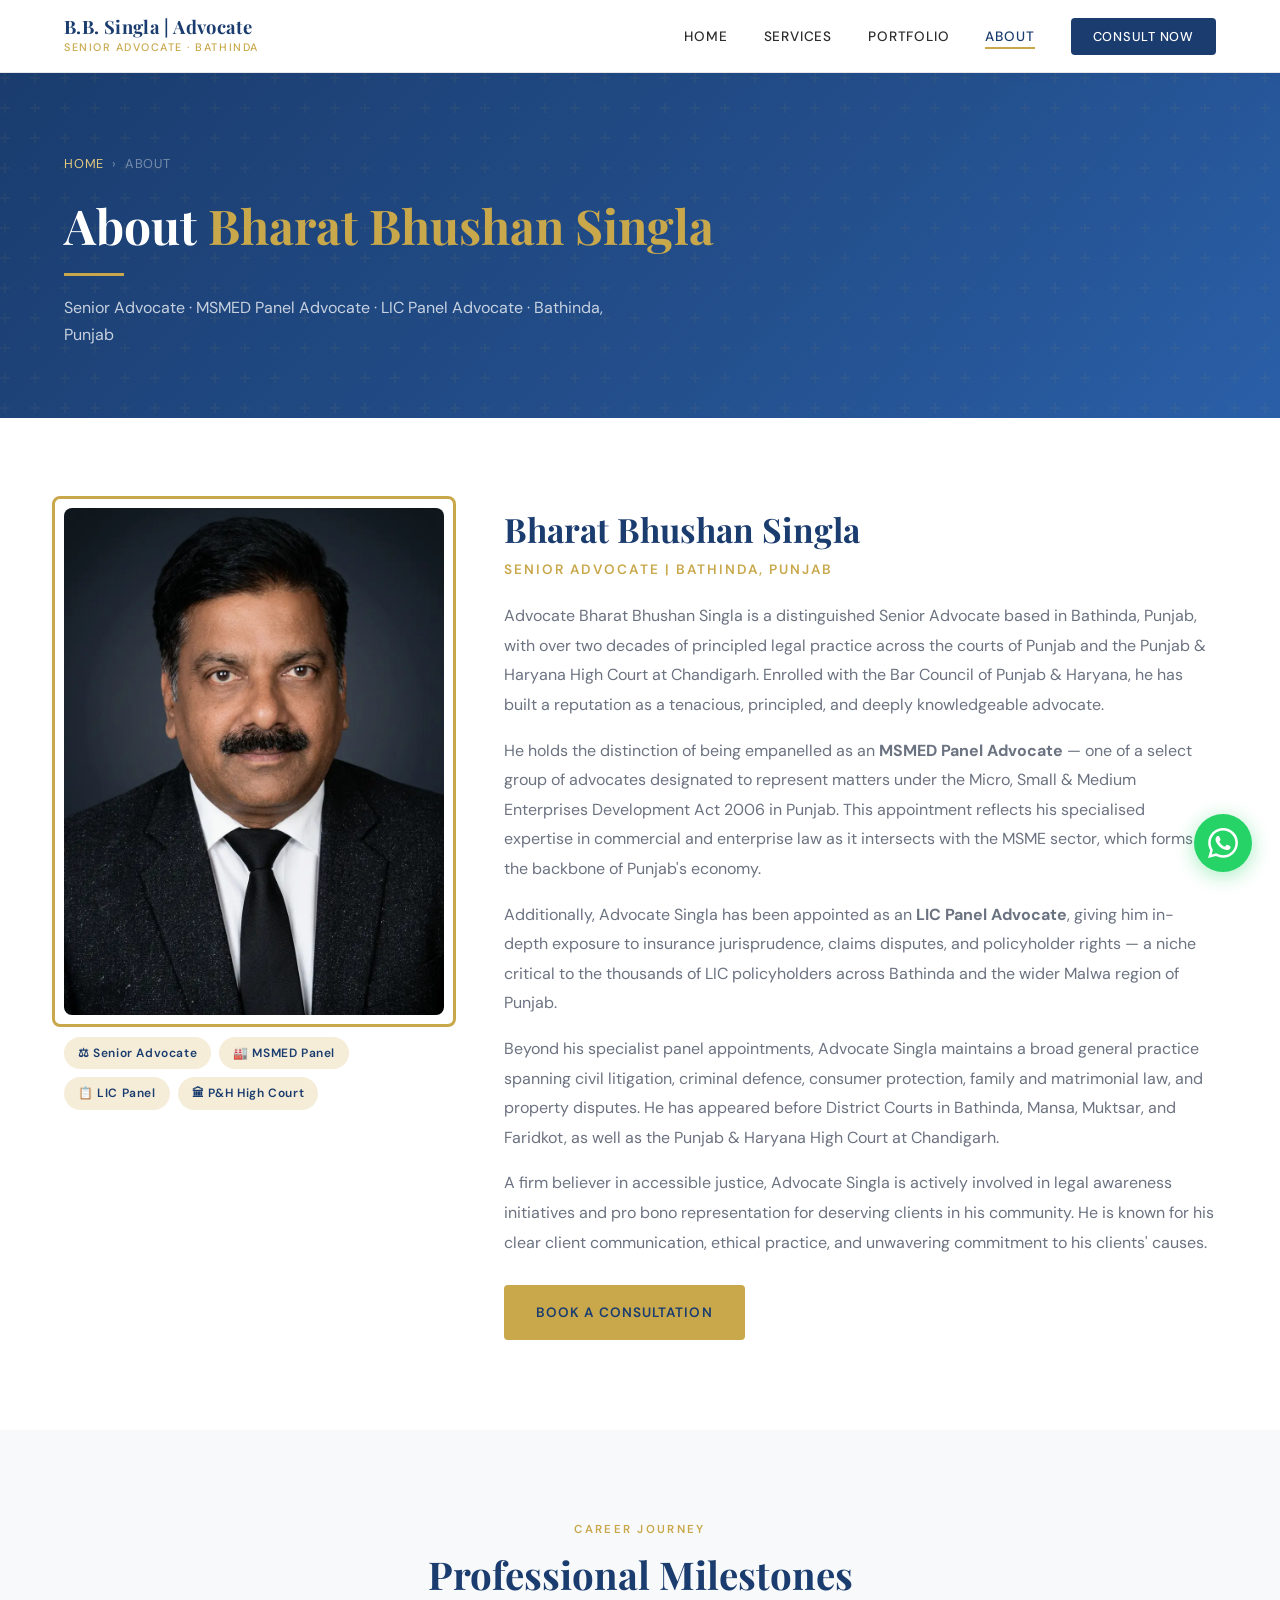
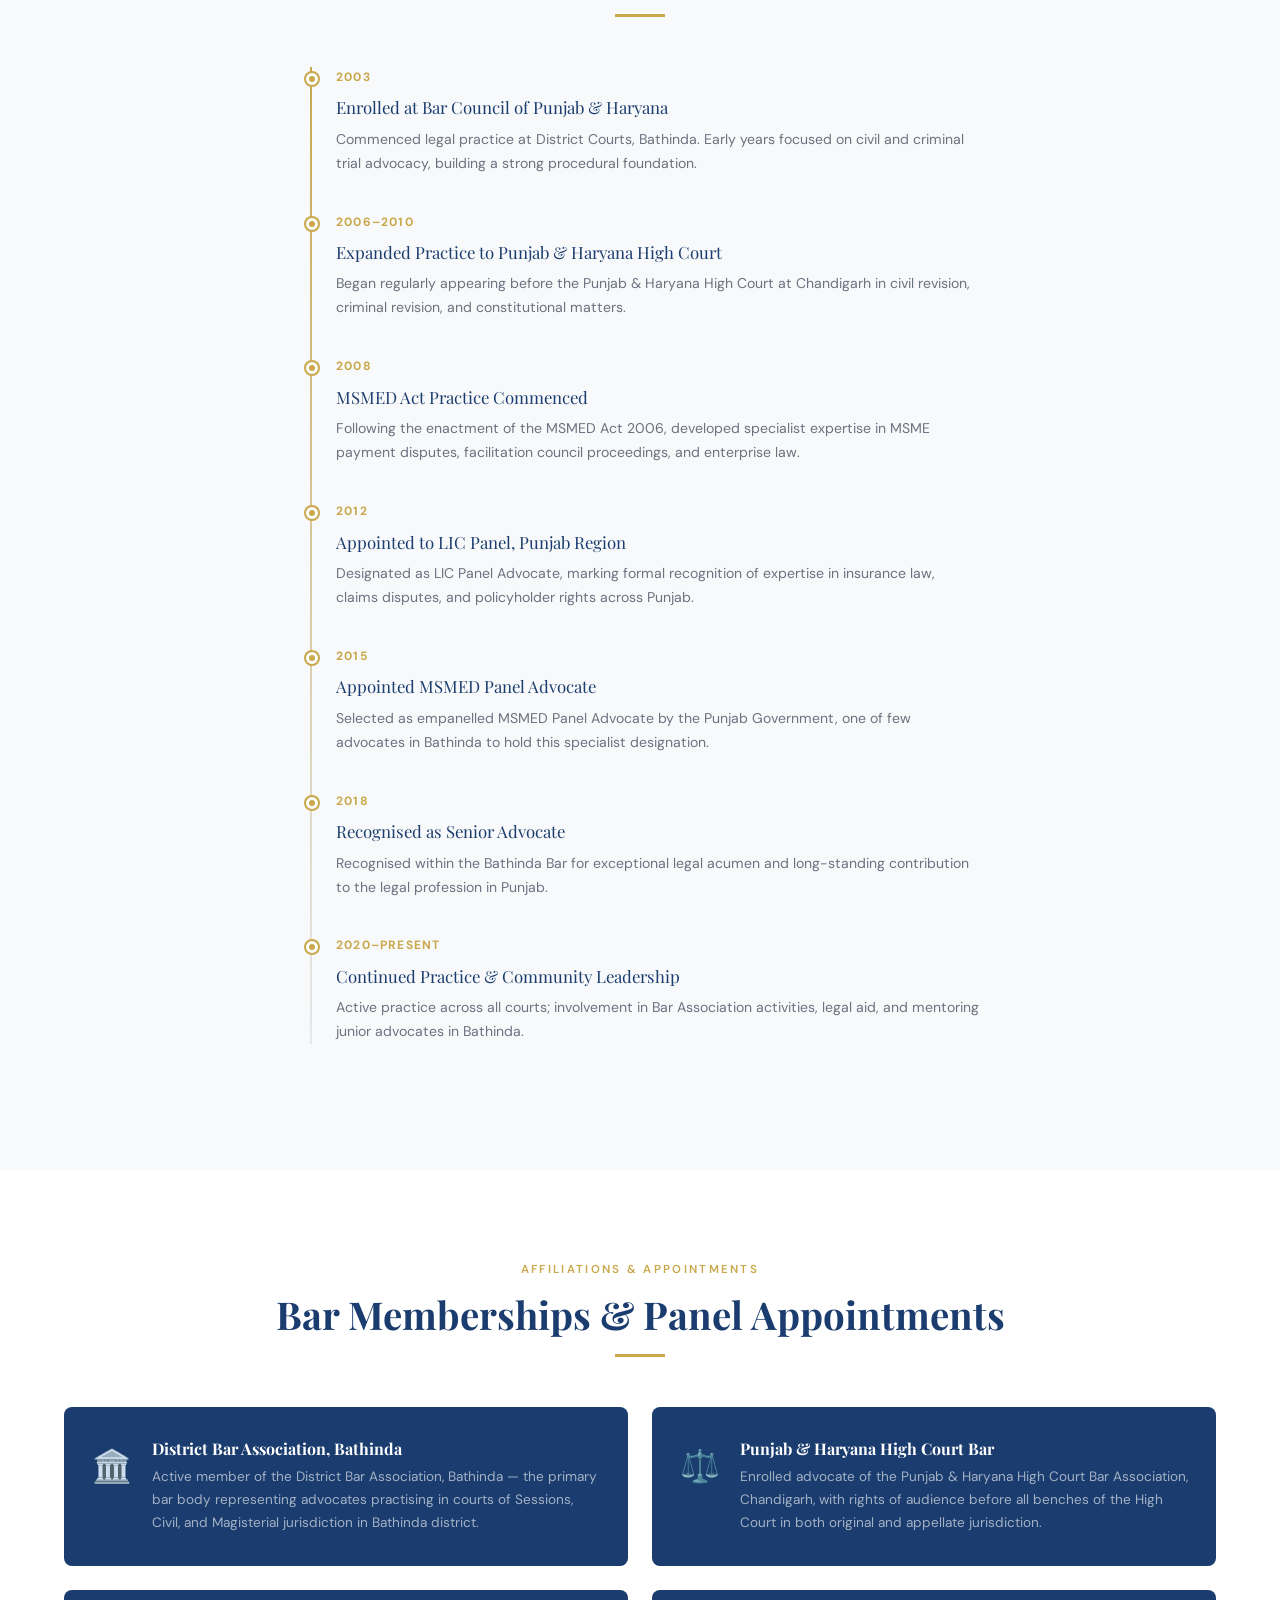
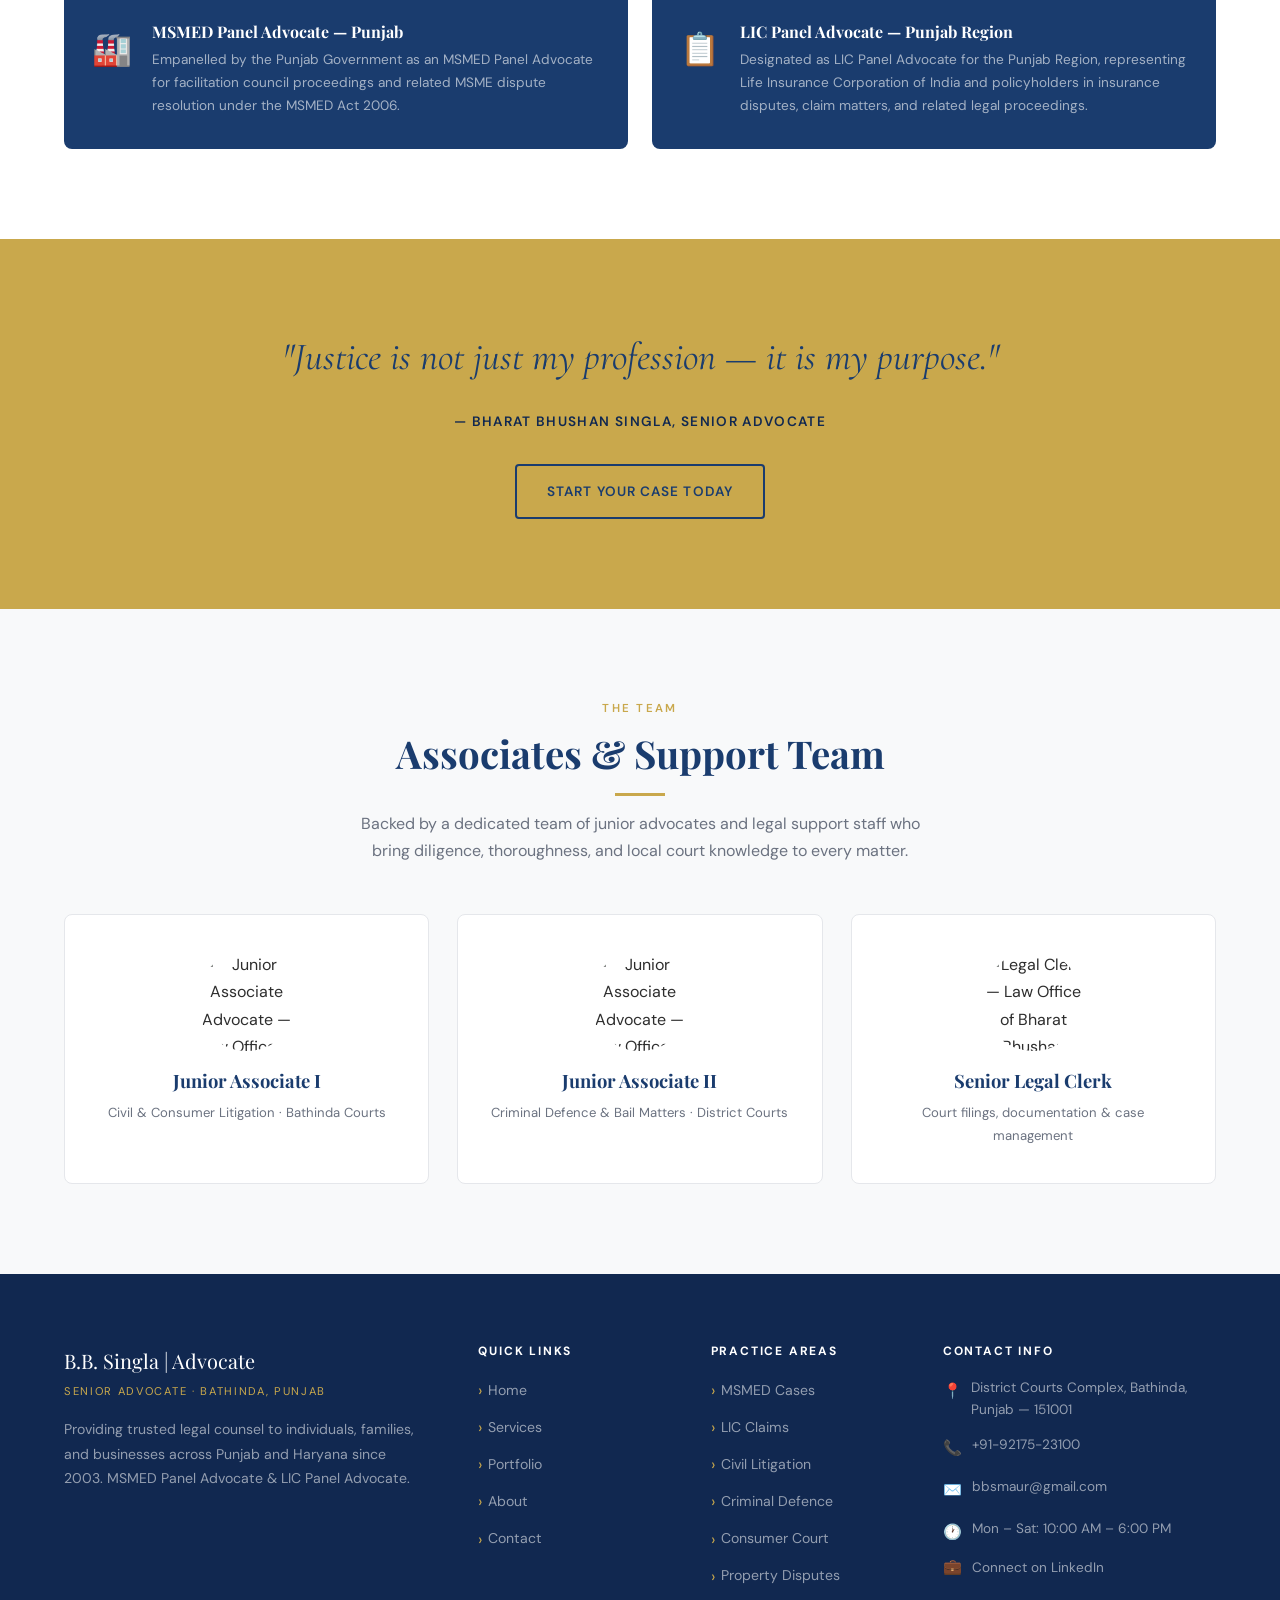
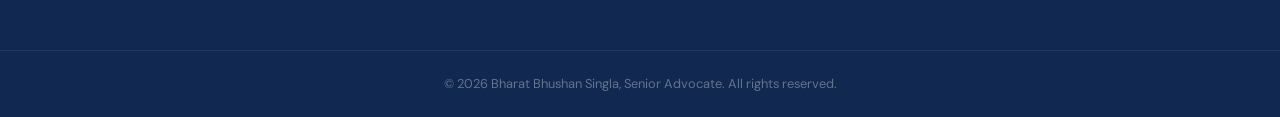
==== commit b6d61070: "minor links  updated" ====
--- a/about.html
+++ b/about.html
@@ -379,8 +379,11 @@
           </span>
         </div>
 
-        <div class="footer-social" aria-label="Social media links" style="margin-top: 16px;">
-          <a href="https://www.linkedin.com/in/bharat-bhushan-singla-141baa401/" target="_blank" aria-label="LinkedIn" title="Connect on LinkedIn">in</a>
+        <div class="footer-contact-item" style="align-items: center;">
+          <span class="fci-icon" style="margin-top: 0; line-height: 1;">💼</span>
+          <span class="fci-text" style="line-height: 1;">
+            <a href="https://www.linkedin.com/in/bharat-bhushan-singla-141baa401/" target="_blank">Connect on LinkedIn</a>
+          </span>
         </div>
 
       </div>
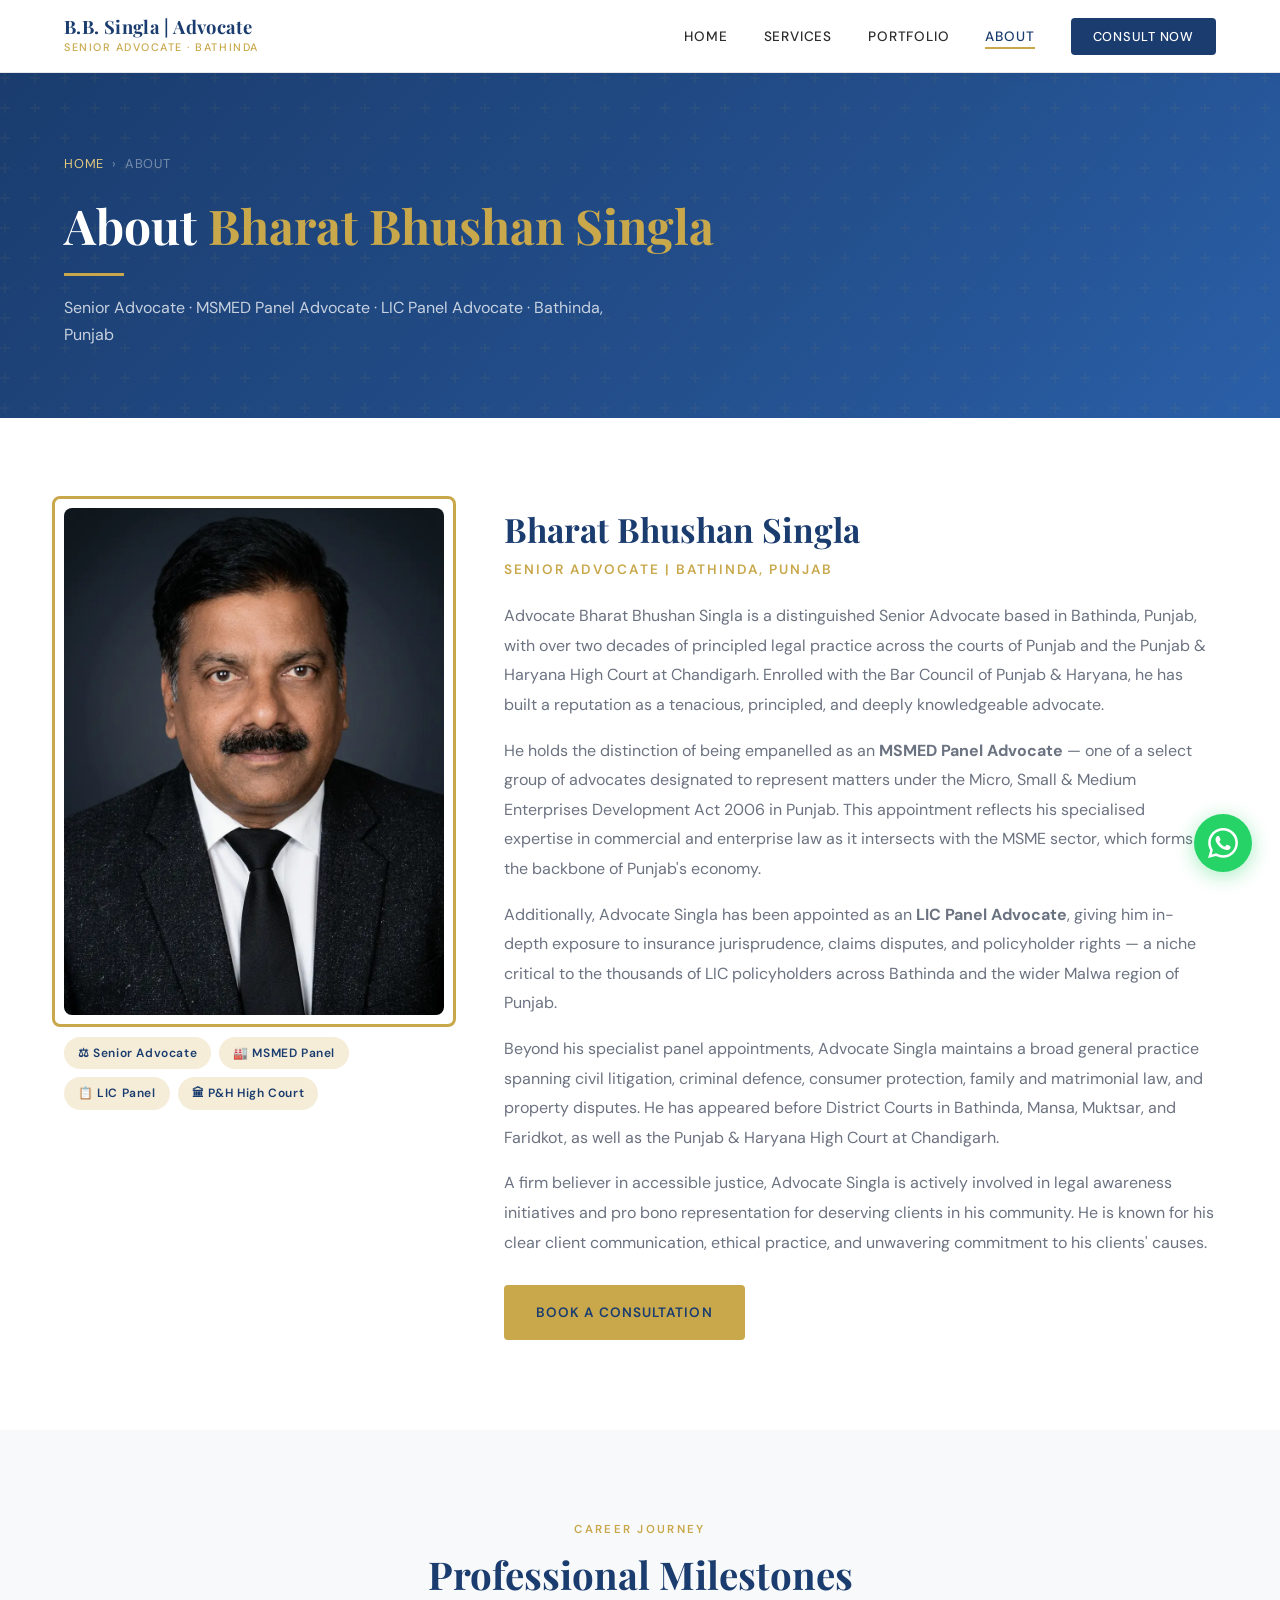
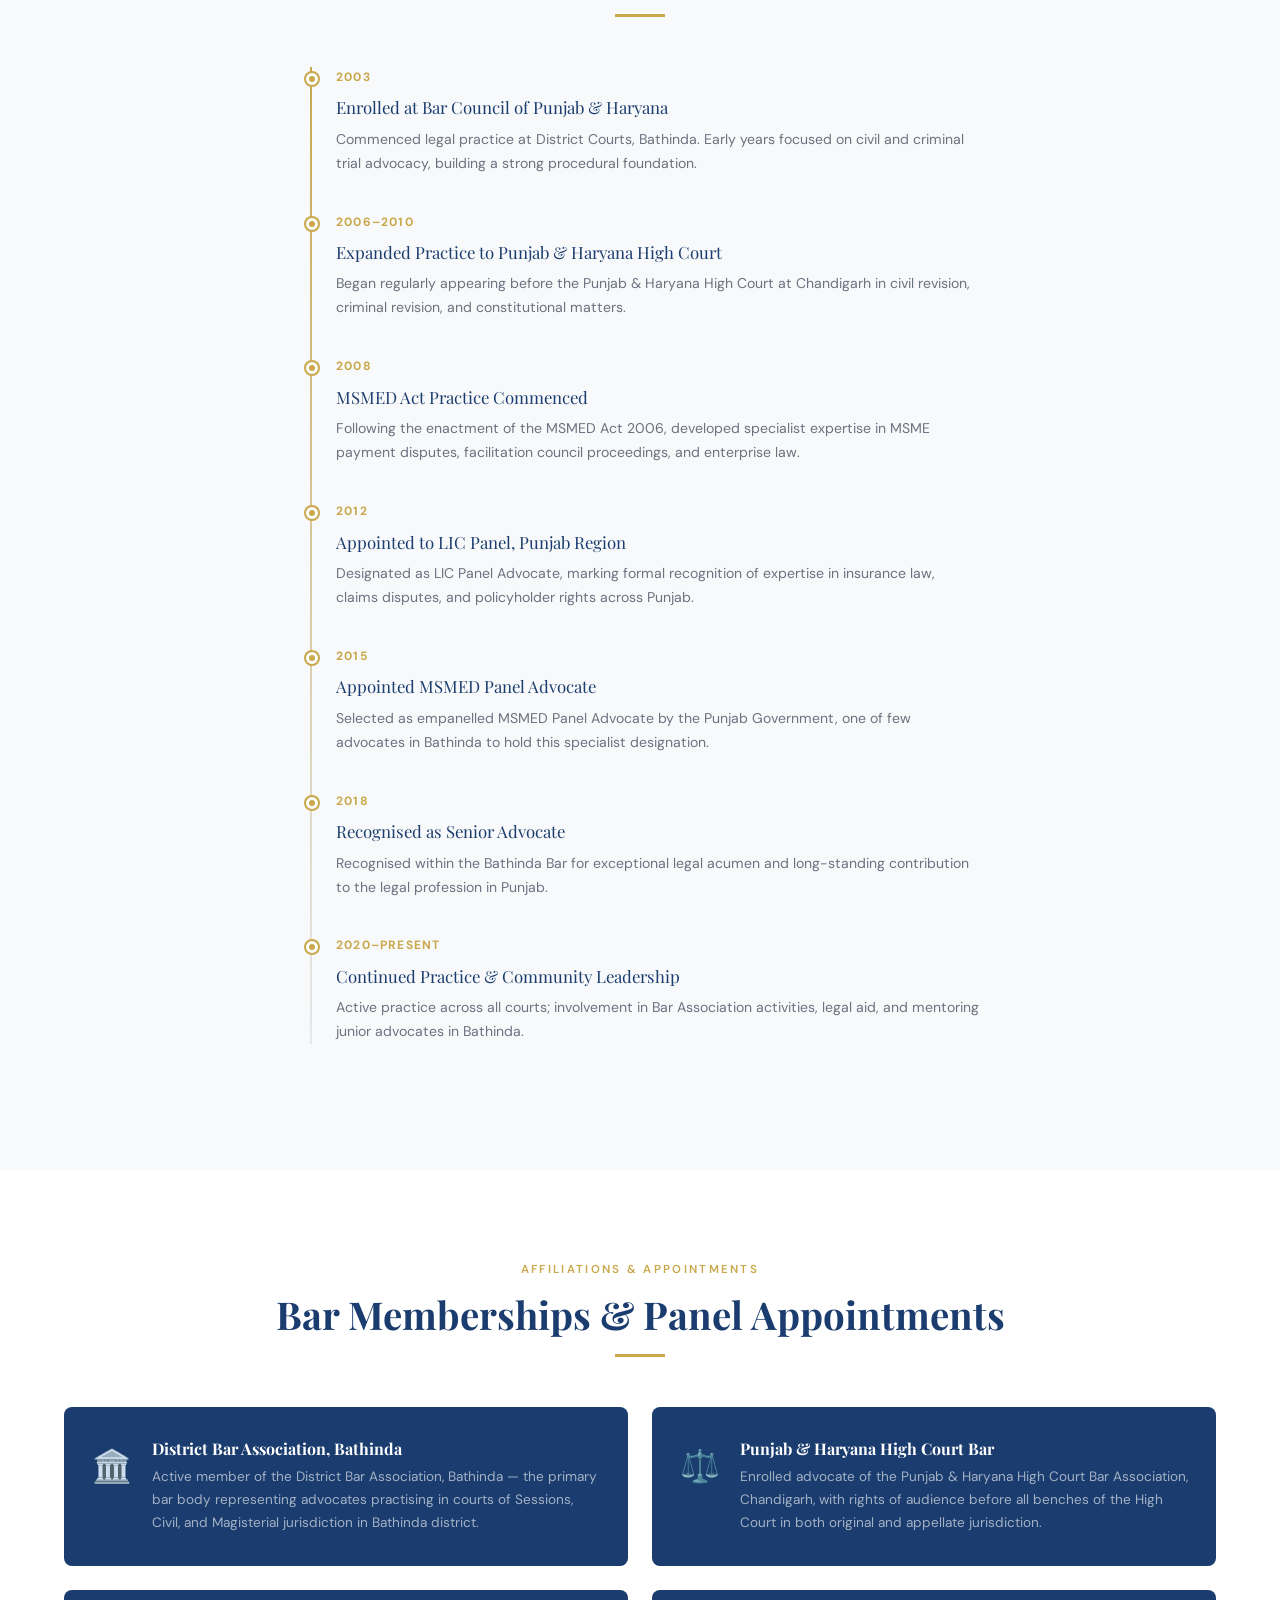
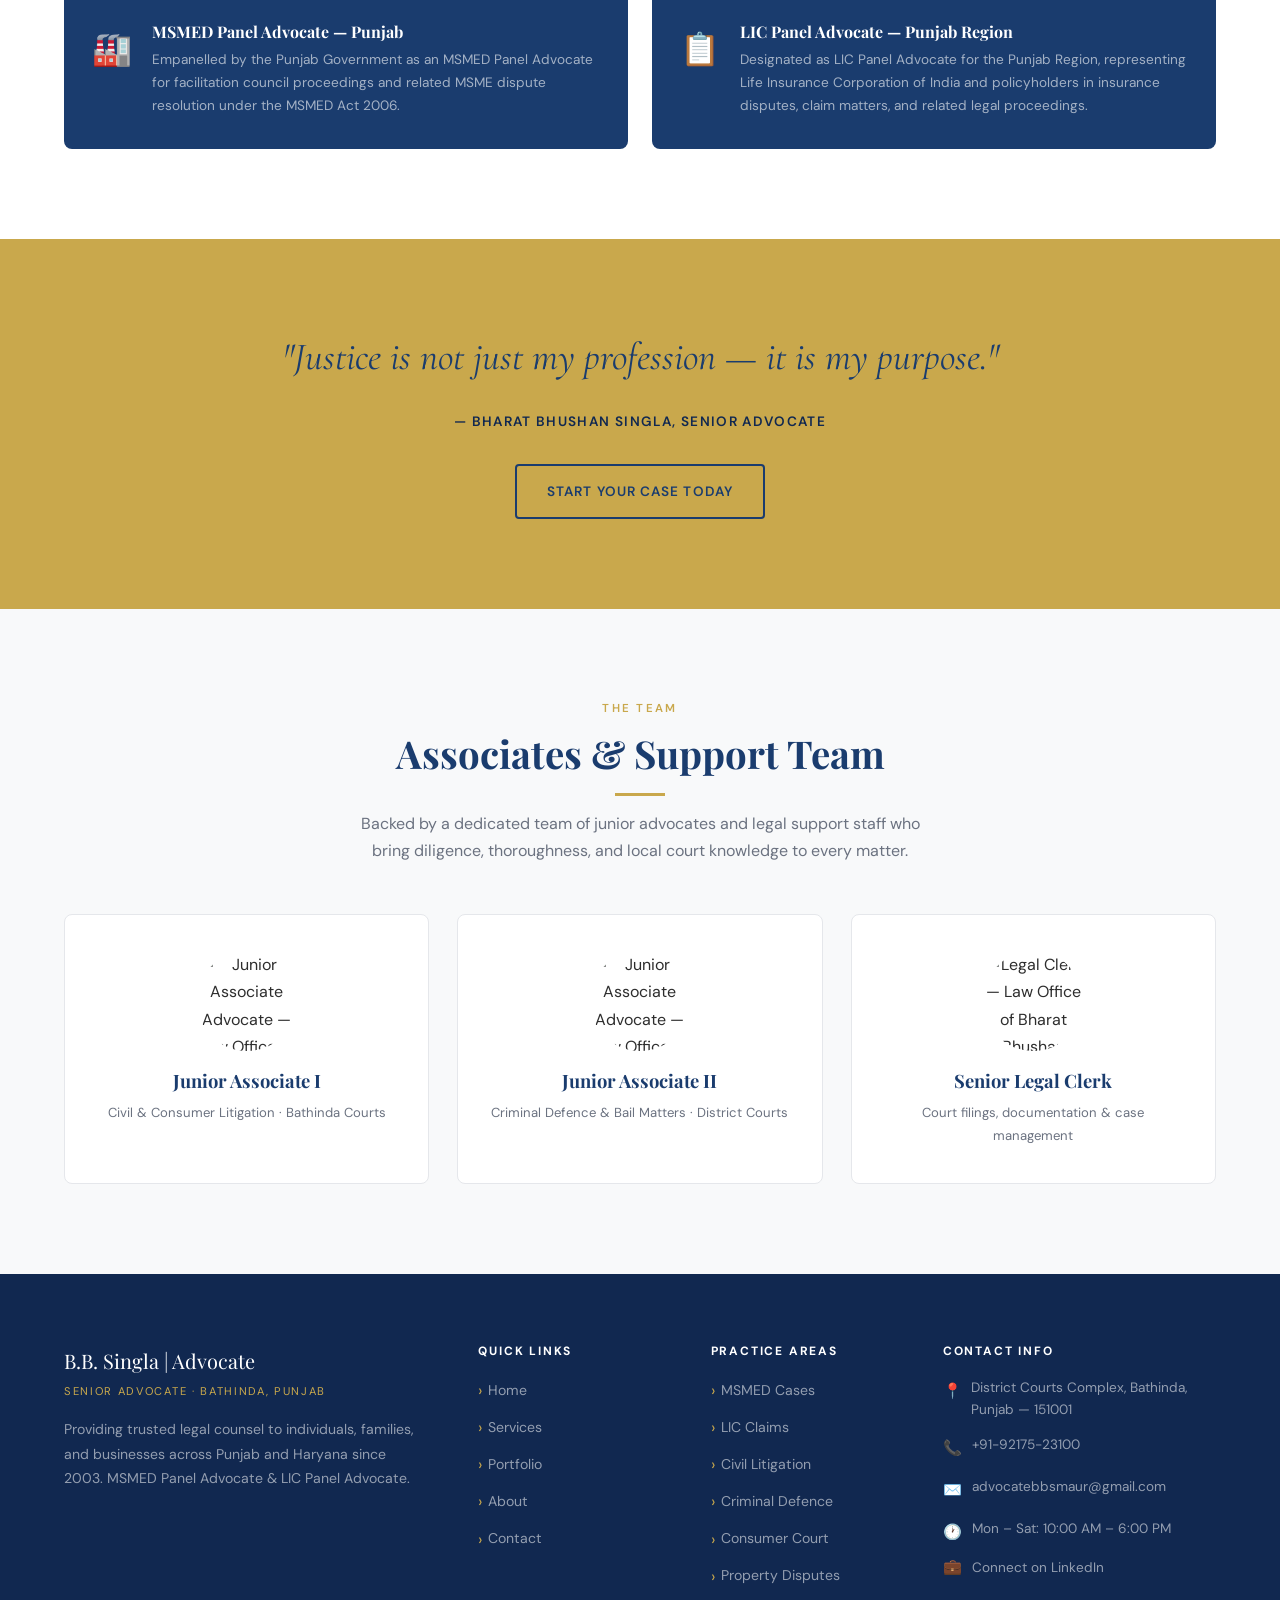
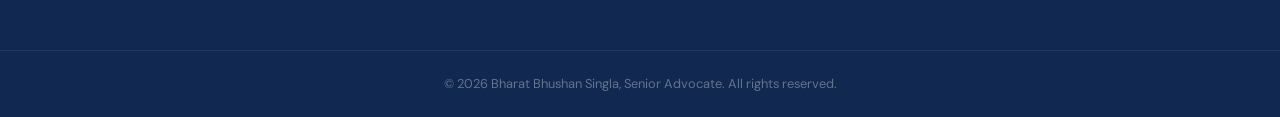
==== commit e8162e14: "project updated" ====
--- a/about.html
+++ b/about.html
@@ -30,7 +30,7 @@
     "description": "Senior Advocate practising in District Courts Bathinda and Punjab & Haryana High Court. MSMED Panel Advocate and LIC Panel Advocate with 20+ years of experience.",
     "url": "https://bharatbhushansingla.me/about.html",
     "telephone": "+91-92175-23100",
-    "email": "advocate@bharatbhushansingla.me",
+    "email": "advocatebbsmaur@gmail.com",
     "image": "https://bharatbhushansingla.me/bharat-bhushan-singla-advocate-bathinda.jpg",
     "address": {
       "@type": "PostalAddress",
@@ -364,9 +364,9 @@
         <div class="footer-contact-item">
           <span class="fci-icon">✉️</span>
           <span class="fci-text">
-         <a href="https://mail.google.com/mail/?view=cm&fs=1&to=bbsmaur@gmail.com&su=Legal%20Consultation&body=Hello%20Sir,%0A%0AI%20would%20like%20to%20consult%20regarding%20a%20legal%20matter." 
+         <a href="https://mail.google.com/mail/?view=cm&fs=1&to=advocatebbsmaur@gmail.com&su=Legal%20Consultation&body=Hello%20Sir,%0A%0AI%20would%20like%20to%20consult%20regarding%20a%20legal%20matter." 
    target="_blank">
-  bbsmaur@gmail.com
+  advocatebbsmaur@gmail.com
 </a>
           </span>
         </div>
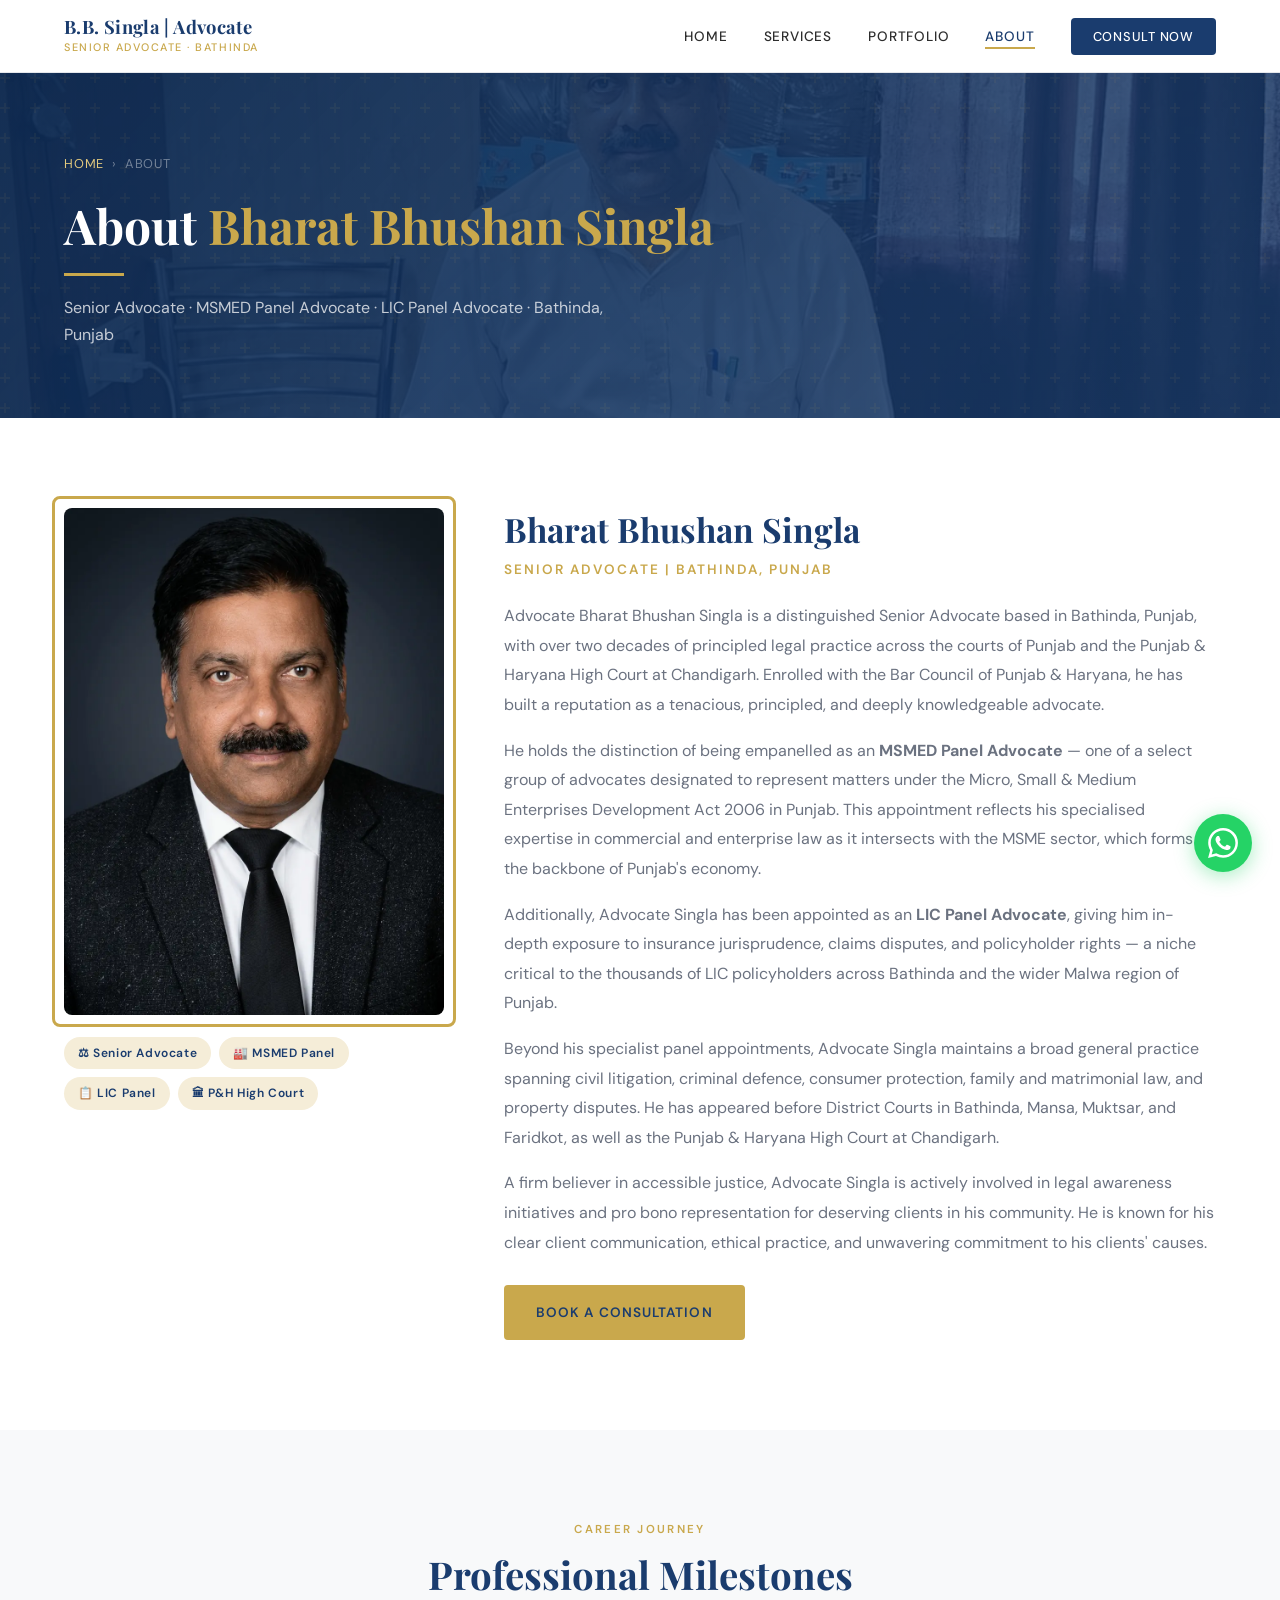
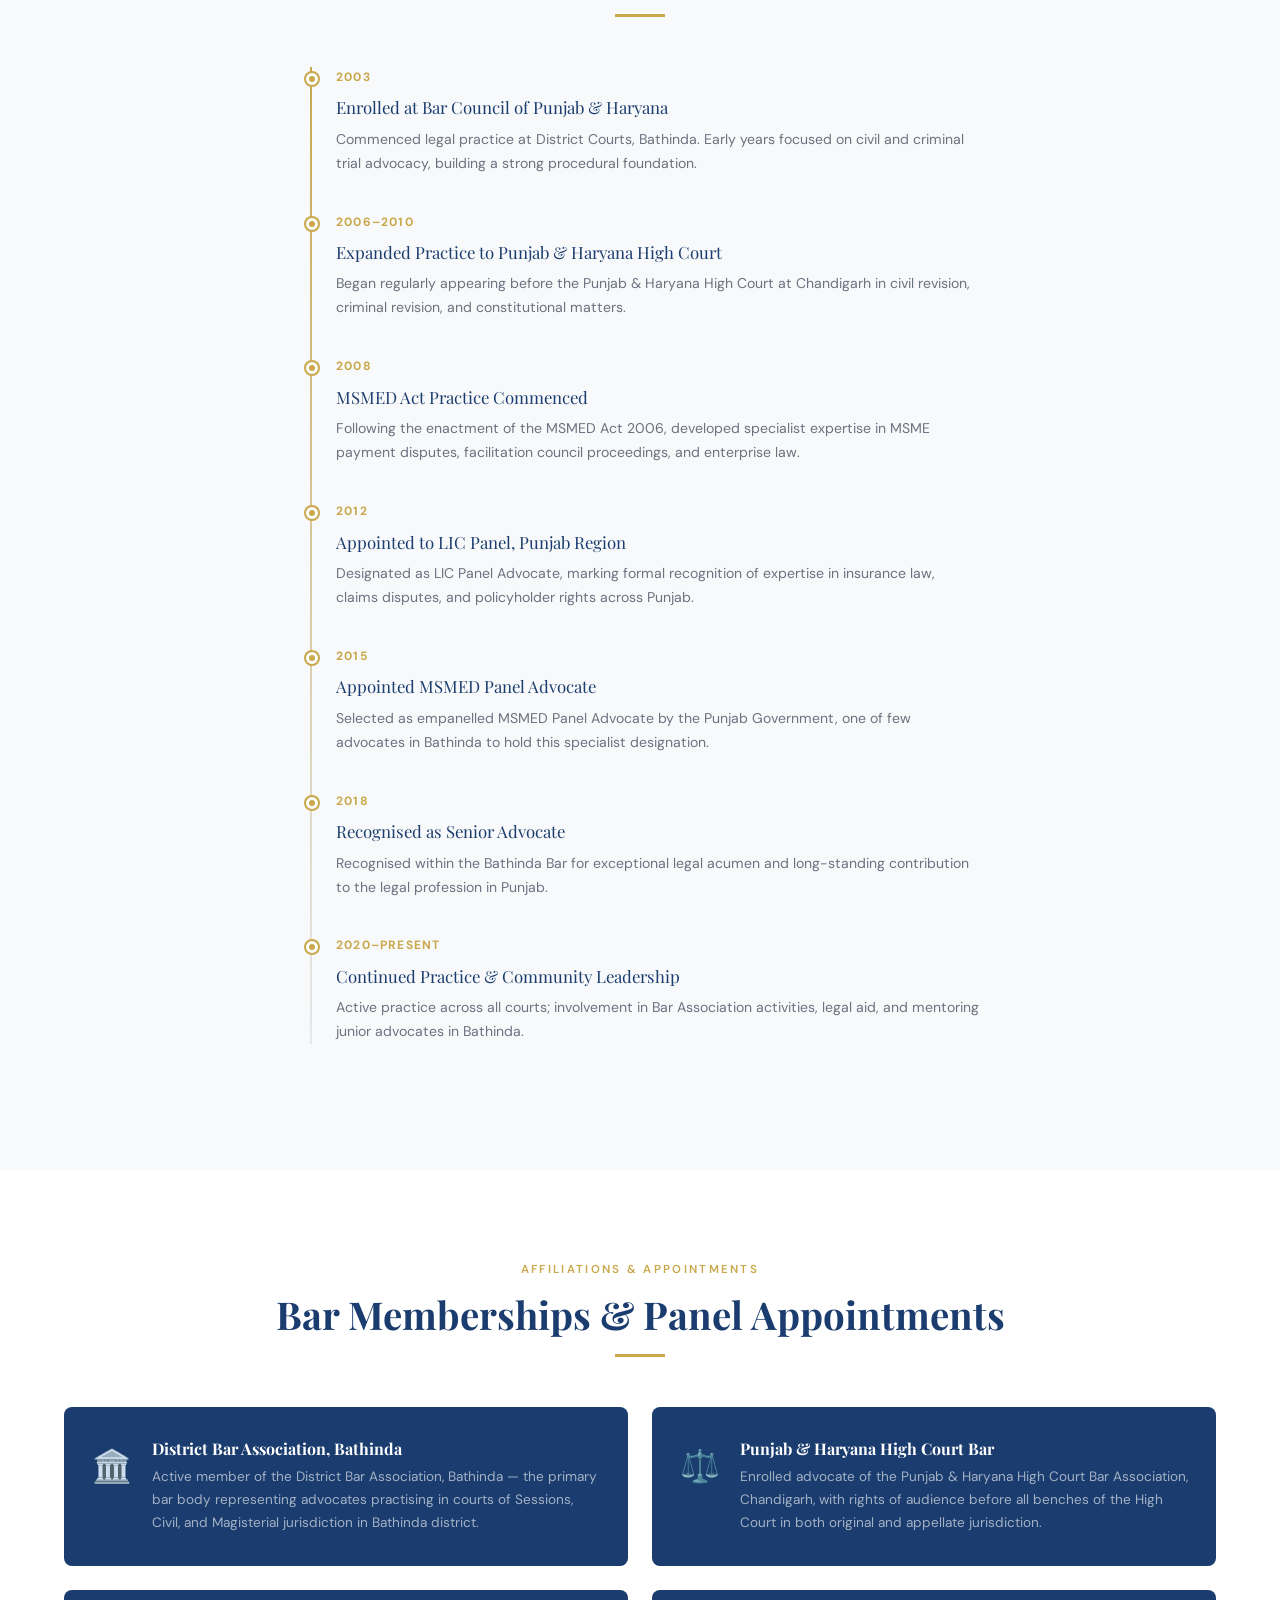
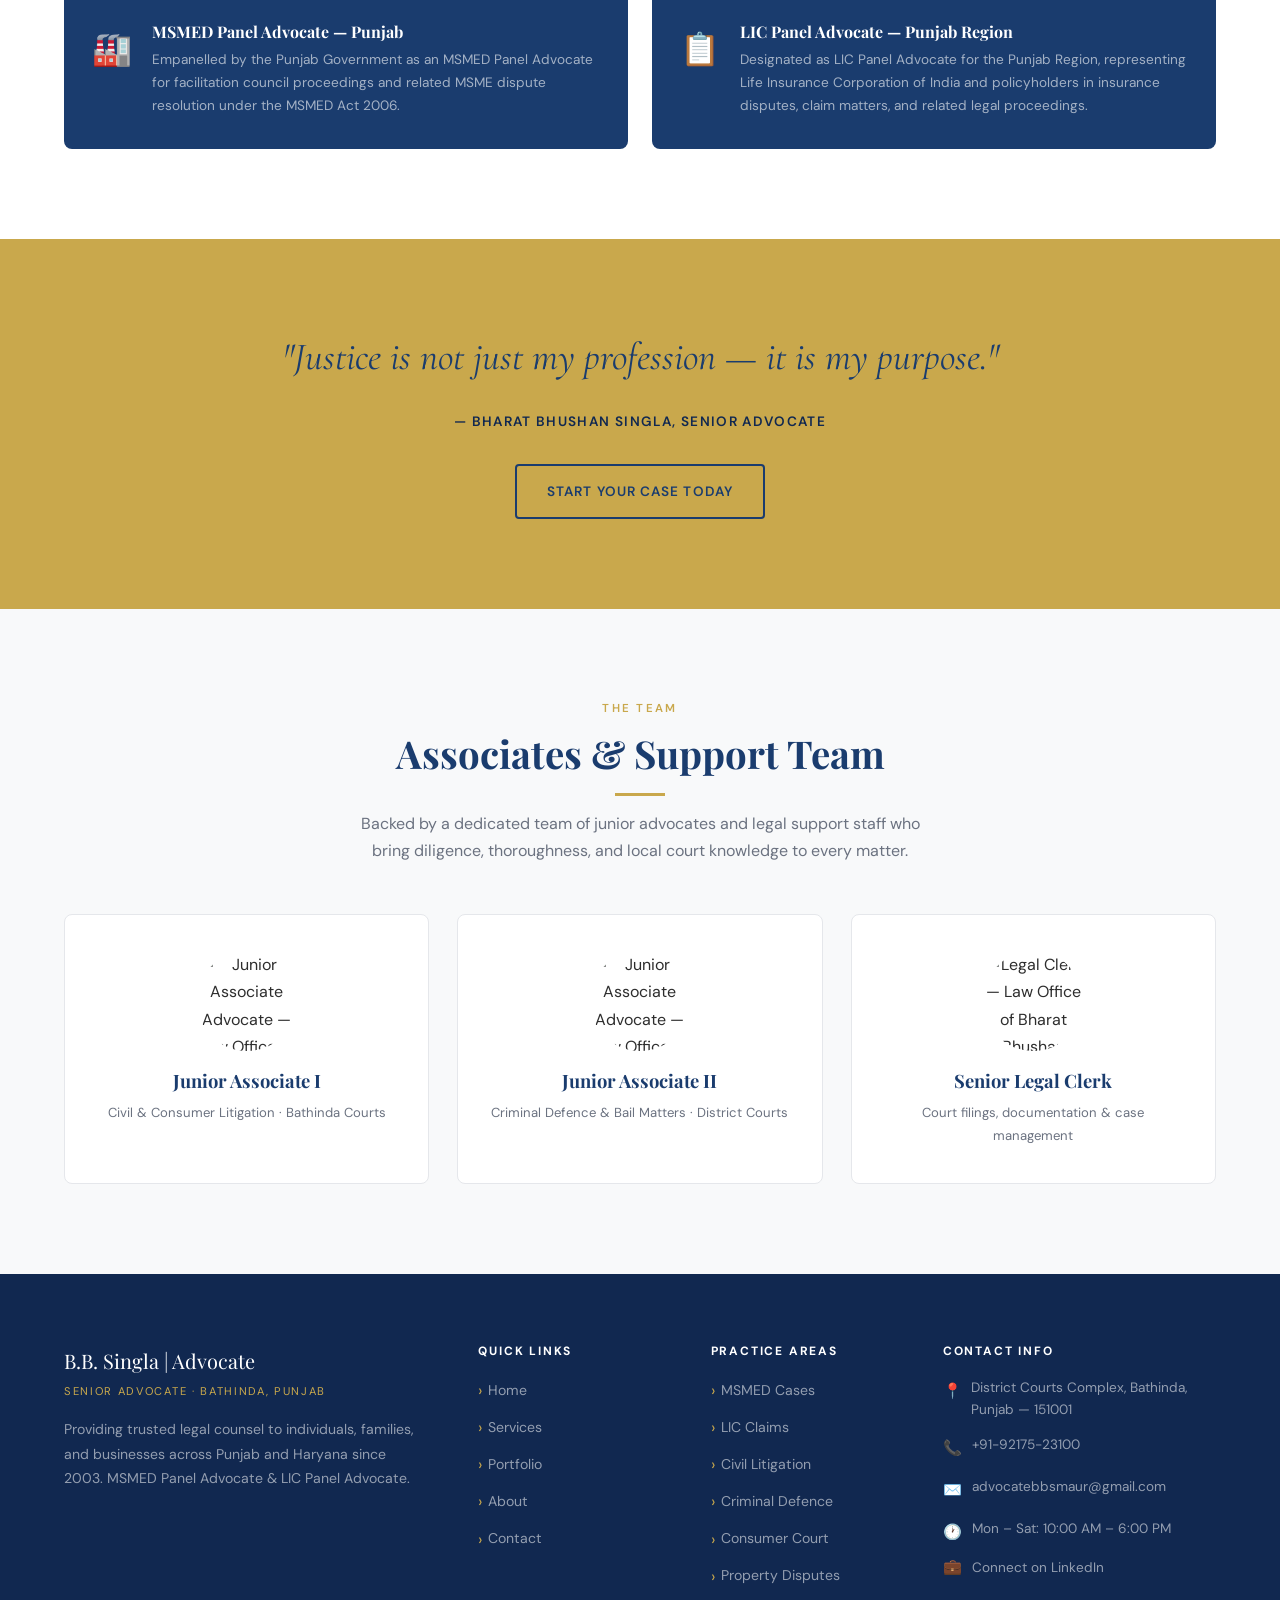
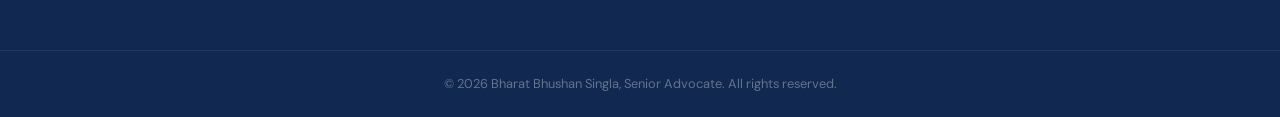
==== commit ec97c08a: "major update" ====
--- a/about.html
+++ b/about.html
@@ -1,23 +1,28 @@
 <!DOCTYPE html>
 <html lang="en-IN">
+
 <head>
   <meta charset="UTF-8" />
   <meta name="viewport" content="width=device-width, initial-scale=1.0" />
-  <title>About Senior Advocate Bharat Bhushan Singla | Bathinda Punjab</title>
-  <meta name="description" content="Learn about Bharat Bhushan Singla — Senior Advocate, MSMED Panel Advocate &amp; LIC Panel Advocate practising in Bathinda and Punjab &amp; Haryana High Court for 20+ years." />
-  <meta name="keywords" content="Bharat Bhushan Singla advocate, senior advocate Bathinda biography, MSMED panel advocate Punjab, LIC panel advocate Punjab, about advocate Bathinda" />
+  <title>About Best Advocate in Punjab & India | Bharat Bhushan Singla</title>
+  <meta name="description"
+    content="Profile of Bharat Bhushan Singla, recognized as the best advocate in Punjab and one of the top lawyers in India. 20+ years of expertise in Bathinda and High Court." />
+  <meta name="keywords"
+    content="best advocate Punjab, best lawyer India, Bharat Bhushan Singla biography, top senior advocate Bathinda, MSMED panel advocate Punjab" />
   <meta name="robots" content="index, follow" />
   <link rel="canonical" href="https://bharatbhushansingla.me/about.html" />
 
   <meta property="og:title" content="About Bharat Bhushan Singla — Senior Advocate, Bathinda Punjab" />
-  <meta property="og:description" content="20+ years of legal practice. MSMED Panel Advocate. LIC Panel Advocate. Practising in Bathinda courts and Punjab &amp; Haryana High Court." />
+  <meta property="og:description"
+    content="20+ years of legal practice. MSMED Panel Advocate. LIC Panel Advocate. Practising in Bathinda courts and Punjab &amp; Haryana High Court." />
   <meta property="og:image" content="https://bharatbhushansingla.me/og-image.jpg" />
   <meta property="og:url" content="https://bharatbhushansingla.me/about.html" />
   <meta property="og:type" content="profile" />
 
   <meta name="twitter:card" content="summary_large_image" />
   <meta name="twitter:title" content="About Bharat Bhushan Singla, Senior Advocate — Bathinda" />
-  <meta name="twitter:description" content="MSMED &amp; LIC Panel Advocate. 20+ years of distinguished legal practice in Punjab." />
+  <meta name="twitter:description"
+    content="MSMED &amp; LIC Panel Advocate. 20+ years of distinguished legal practice in Punjab." />
   <meta name="twitter:image" content="https://bharatbhushansingla.me/og-image.jpg" />
 
   <!-- Person Schema -->
@@ -53,363 +58,386 @@
 
   <link rel="preconnect" href="https://fonts.googleapis.com" />
   <link rel="preconnect" href="https://fonts.gstatic.com" crossorigin />
-  <link href="https://fonts.googleapis.com/css2?family=Playfair+Display:ital,wght@0,400;0,600;0,700;0,800;1,400;1,600&family=Cormorant+Garamond:ital,wght@0,300;0,400;0,500;1,300;1,400&family=DM+Sans:wght@300;400;500;600&display=swap" rel="stylesheet" />
+  <link
+    href="https://fonts.googleapis.com/css2?family=Playfair+Display:ital,wght@0,400;0,600;0,700;0,800;1,400;1,600&family=Cormorant+Garamond:ital,wght@0,300;0,400;0,500;1,300;1,400&family=DM+Sans:wght@300;400;500;600&display=swap"
+    rel="stylesheet" />
   <link rel="icon" href="favicon.ico?v=2" type="image/x-icon" />
   <link rel="stylesheet" href="style.css" />
 </head>
+
 <body>
 
-<!-- ======== NAVBAR ======== -->
-<nav class="navbar" role="navigation" aria-label="Main navigation">
-  <div class="container nav-inner">
-    <a href="index.html" class="nav-logo" aria-label="B.B. Singla Advocate — Home">
-      <span class="logo-name">B.B. Singla | Advocate</span>
-      <span class="logo-sub">Senior Advocate · Bathinda</span>
-    </a>
-    <ul class="nav-links" role="menubar">
-      <li role="none"><a href="index.html" role="menuitem">Home</a></li>
-      <li role="none"><a href="services.html" role="menuitem">Services</a></li>
-      <li role="none"><a href="portfolio.html" role="menuitem">Portfolio</a></li>
-      <li role="none"><a href="about.html" role="menuitem" class="active">About</a></li>
-      <li role="none"><a href="contact.html" role="menuitem" class="nav-cta">Consult Now</a></li>
-    </ul>
-    <button class="hamburger" aria-label="Toggle menu" aria-expanded="false">
-      <span></span><span></span><span></span>
-    </button>
-  </div>
-</nav>
-
-<!-- ======== PAGE HERO ======== -->
-<header class="page-hero" role="banner">
-  <div class="container">
-    <nav class="breadcrumb" aria-label="Breadcrumb">
-      <a href="index.html">Home</a>
-      <span>›</span>
-      <span>About</span>
-    </nav>
-    <h1>About <span style="color:var(--gold)">Bharat Bhushan Singla</span></h1>
-    <div class="hero-accent-line"></div>
-    <p>Senior Advocate · MSMED Panel Advocate · LIC Panel Advocate · Bathinda, Punjab</p>
-  </div>
-</header>
-
-<!-- ======== BIO SECTION ======== -->
-<section aria-labelledby="bio-heading">
-  <div class="container">
-    <div class="about-bio">
-      <!-- Photo -->
-      <div class="about-photo">
-        <div class="about-photo-img-wrapper">
-          <img src="image.webp"
-               alt="Senior Advocate Bharat Bhushan Singla — MSMED and LIC Panel Advocate, Bathinda Punjab"
-               width="400" height="530" loading="lazy" />
-        </div>
-        <div class="credential-tags">
-          <span class="cred-tag">⚖ Senior Advocate</span>
-          <span class="cred-tag">🏭 MSMED Panel</span>
-          <span class="cred-tag">📋 LIC Panel</span>
-          <span class="cred-tag">🏛 P&amp;H High Court</span>
-        </div>
-      </div>
-
-      <!-- Text -->
-      <div class="about-text">
-        <h2 id="bio-heading">Bharat Bhushan Singla</h2>
-        <span class="designation">Senior Advocate | Bathinda, Punjab</span>
-
-        <p>
-          Advocate Bharat Bhushan Singla is a distinguished Senior Advocate based in 
-          Bathinda, Punjab, with over two decades of principled legal practice across 
-          the courts of Punjab and the Punjab &amp; Haryana High Court at Chandigarh. 
-          Enrolled with the Bar Council of Punjab &amp; Haryana, he has built a reputation 
-          as a tenacious, principled, and deeply knowledgeable advocate.
-        </p>
-
-        <p>
-          He holds the distinction of being empanelled as an <strong>MSMED Panel Advocate</strong> 
-          — one of a select group of advocates designated to represent matters under the 
-          Micro, Small &amp; Medium Enterprises Development Act 2006 in Punjab. This 
-          appointment reflects his specialised expertise in commercial and enterprise law 
-          as it intersects with the MSME sector, which forms the backbone of Punjab's economy.
-        </p>
-
-        <p>
-          Additionally, Advocate Singla has been appointed as an <strong>LIC Panel Advocate</strong>, 
-          giving him in-depth exposure to insurance jurisprudence, claims disputes, and 
-          policyholder rights — a niche critical to the thousands of LIC policyholders 
-          across Bathinda and the wider Malwa region of Punjab.
-        </p>
-
-        <p>
-          Beyond his specialist panel appointments, Advocate Singla maintains a broad 
-          general practice spanning civil litigation, criminal defence, consumer protection, 
-          family and matrimonial law, and property disputes. He has appeared before District 
-          Courts in Bathinda, Mansa, Muktsar, and Faridkot, as well as the Punjab &amp; 
-          Haryana High Court at Chandigarh.
-        </p>
-
-        <p>
-          A firm believer in accessible justice, Advocate Singla is actively involved in 
-          legal awareness initiatives and pro bono representation for deserving clients in 
-          his community. He is known for his clear client communication, ethical practice, 
-          and unwavering commitment to his clients' causes.
-        </p>
-
-        <div style="margin-top:28px;">
-          <a href="contact.html" class="btn btn-primary">Book a Consultation</a>
-        </div>
-      </div>
-    </div>
-  </div>
-</section>
-
-<!-- ======== CAREER TIMELINE ======== -->
-<section style="background:var(--off-white);" aria-labelledby="timeline-heading">
-  <div class="container">
-    <div class="section-head center">
-      <span class="section-label">Career Journey</span>
-      <h2 class="section-title" id="timeline-heading">Professional Milestones</h2>
-      <div class="divider center"></div>
-    </div>
-    <div style="max-width:680px;margin:0 auto;">
-      <div class="timeline">
-        <div class="timeline-item">
-          <div class="timeline-year">2003</div>
-          <div class="timeline-title">Enrolled at Bar Council of Punjab &amp; Haryana</div>
-          <p class="timeline-desc">Commenced legal practice at District Courts, Bathinda. Early years focused on civil and criminal trial advocacy, building a strong procedural foundation.</p>
-        </div>
-        <div class="timeline-item">
-          <div class="timeline-year">2006–2010</div>
-          <div class="timeline-title">Expanded Practice to Punjab &amp; Haryana High Court</div>
-          <p class="timeline-desc">Began regularly appearing before the Punjab &amp; Haryana High Court at Chandigarh in civil revision, criminal revision, and constitutional matters.</p>
-        </div>
-        <div class="timeline-item">
-          <div class="timeline-year">2008</div>
-          <div class="timeline-title">MSMED Act Practice Commenced</div>
-          <p class="timeline-desc">Following the enactment of the MSMED Act 2006, developed specialist expertise in MSME payment disputes, facilitation council proceedings, and enterprise law.</p>
-        </div>
-        <div class="timeline-item">
-          <div class="timeline-year">2012</div>
-          <div class="timeline-title">Appointed to LIC Panel, Punjab Region</div>
-          <p class="timeline-desc">Designated as LIC Panel Advocate, marking formal recognition of expertise in insurance law, claims disputes, and policyholder rights across Punjab.</p>
-        </div>
-        <div class="timeline-item">
-          <div class="timeline-year">2015</div>
-          <div class="timeline-title">Appointed MSMED Panel Advocate</div>
-          <p class="timeline-desc">Selected as empanelled MSMED Panel Advocate by the Punjab Government, one of few advocates in Bathinda to hold this specialist designation.</p>
-        </div>
-        <div class="timeline-item">
-          <div class="timeline-year">2018</div>
-          <div class="timeline-title">Recognised as Senior Advocate</div>
-          <p class="timeline-desc">Recognised within the Bathinda Bar for exceptional legal acumen and long-standing contribution to the legal profession in Punjab.</p>
-        </div>
-        <div class="timeline-item">
-          <div class="timeline-year">2020–Present</div>
-          <div class="timeline-title">Continued Practice &amp; Community Leadership</div>
-          <p class="timeline-desc">Active practice across all courts; involvement in Bar Association activities, legal aid, and mentoring junior advocates in Bathinda.</p>
-        </div>
-      </div>
-    </div>
-  </div>
-</section>
-
-<!-- ======== BAR MEMBERSHIPS ======== -->
-<section aria-labelledby="memberships-heading">
-  <div class="container">
-    <div class="section-head center">
-      <span class="section-label">Affiliations &amp; Appointments</span>
-      <h2 class="section-title" id="memberships-heading">Bar Memberships &amp; Panel Appointments</h2>
-      <div class="divider center"></div>
-    </div>
-    <div class="memberships-grid">
-      <div class="membership-card">
-        <div class="membership-icon">🏛️</div>
-        <div>
-          <h3>District Bar Association, Bathinda</h3>
-          <p>Active member of the District Bar Association, Bathinda — the primary bar body representing advocates practising in courts of Sessions, Civil, and Magisterial jurisdiction in Bathinda district.</p>
-        </div>
-      </div>
-      <div class="membership-card">
-        <div class="membership-icon">⚖️</div>
-        <div>
-          <h3>Punjab &amp; Haryana High Court Bar</h3>
-          <p>Enrolled advocate of the Punjab &amp; Haryana High Court Bar Association, Chandigarh, with rights of audience before all benches of the High Court in both original and appellate jurisdiction.</p>
-        </div>
-      </div>
-      <div class="membership-card">
-        <div class="membership-icon">🏭</div>
-        <div>
-          <h3>MSMED Panel Advocate — Punjab</h3>
-          <p>Empanelled by the Punjab Government as an MSMED Panel Advocate for facilitation council proceedings and related MSME dispute resolution under the MSMED Act 2006.</p>
-        </div>
-      </div>
-      <div class="membership-card">
-        <div class="membership-icon">📋</div>
-        <div>
-          <h3>LIC Panel Advocate — Punjab Region</h3>
-          <p>Designated as LIC Panel Advocate for the Punjab Region, representing Life Insurance Corporation of India and policyholders in insurance disputes, claim matters, and related legal proceedings.</p>
-        </div>
-      </div>
-    </div>
-  </div>
-</section>
-
-<!-- ======== PHILOSOPHY QUOTE ======== -->
-<section class="quote-section" aria-label="Personal philosophy">
-  <div class="container">
-    <blockquote>
-      "Justice is not just my profession — it is my purpose."
-    </blockquote>
-    <cite>— Bharat Bhushan Singla, Senior Advocate</cite>
-    <div style="margin-top:30px;">
-      <a href="contact.html" class="btn btn-outline">Start Your Case Today</a>
-    </div>
-  </div>
-</section>
-
-<!-- ======== TEAM (Associates Placeholder) ======== -->
-<section style="background:var(--off-white);" aria-labelledby="team-heading">
-  <div class="container">
-    <div class="section-head center">
-      <span class="section-label">The Team</span>
-      <h2 class="section-title" id="team-heading">Associates &amp; Support Team</h2>
-      <div class="divider center"></div>
-      <p class="section-desc">Backed by a dedicated team of junior advocates and legal support staff who bring diligence, thoroughness, and local court knowledge to every matter.</p>
-    </div>
-    <div class="grid-3">
-      <article class="card" style="text-align:center;">
-        <img src="https://placehold.co/100x100/f2ede5/1a3c6e?text=Assoc." alt="Junior Associate Advocate — Law Office of Bharat Bhushan Singla Bathinda" style="border-radius:50%;margin:0 auto 18px;width:100px;height:100px;" width="100" height="100" loading="lazy" />
-        <h3>Junior Associate I</h3>
-        <p style="font-size:0.82rem;">Civil &amp; Consumer Litigation · Bathinda Courts</p>
-      </article>
-      <article class="card" style="text-align:center;">
-        <img src="https://placehold.co/100x100/f2ede5/1a3c6e?text=Assoc." alt="Junior Associate Advocate — Law Office of Bharat Bhushan Singla Bathinda" style="border-radius:50%;margin:0 auto 18px;width:100px;height:100px;" width="100" height="100" loading="lazy" />
-        <h3>Junior Associate II</h3>
-        <p style="font-size:0.82rem;">Criminal Defence &amp; Bail Matters · District Courts</p>
-      </article>
-      <article class="card" style="text-align:center;">
-        <img src="https://placehold.co/100x100/f2ede5/1a3c6e?text=Clerk" alt="Legal Clerk — Law Office of Bharat Bhushan Singla Bathinda" style="border-radius:50%;margin:0 auto 18px;width:100px;height:100px;" width="100" height="100" loading="lazy" />
-        <h3>Senior Legal Clerk</h3>
-        <p style="font-size:0.82rem;">Court filings, documentation &amp; case management</p>
-      </article>
-    </div>
-  </div>
-</section>
-
-<!-- ======== FOOTER ======== -->
-<footer class="footer" role="contentinfo">
-  <div class="container">
-    <div class="footer-grid">
-
-      <!-- BRAND -->
-      <div class="footer-brand">
+  <!-- ======== NAVBAR ======== -->
+  <nav class="navbar" role="navigation" aria-label="Main navigation">
+    <div class="container nav-inner">
+      <a href="/" class="nav-logo" aria-label="B.B. Singla Advocate — Home">
         <span class="logo-name">B.B. Singla | Advocate</span>
-        <span class="logo-sub">Senior Advocate · Bathinda, Punjab</span>
-
-        <p>
-          Providing trusted legal counsel to individuals, families, and businesses 
-          across Punjab and Haryana since 2003. MSMED Panel Advocate & LIC Panel Advocate.
-        </p>
-      </div>
-
-      <!-- QUICK LINKS -->
-      <div class="footer-col">
-        <h4>Quick Links</h4>
-        <ul>
-          <li><a href="index.html">Home</a></li>
-          <li><a href="services.html">Services</a></li>
-          <li><a href="portfolio.html">Portfolio</a></li>
-          <li><a href="about.html">About</a></li>
-          <li><a href="contact.html">Contact</a></li>
-        </ul>
-      </div>
-
-      <!-- PRACTICE AREAS -->
-      <div class="footer-col">
-        <h4>Practice Areas</h4>
-        <ul>
-          <li><a href="services.html">MSMED Cases</a></li>
-          <li><a href="services.html">LIC Claims</a></li>
-          <li><a href="services.html">Civil Litigation</a></li>
-          <li><a href="services.html">Criminal Defence</a></li>
-          <li><a href="services.html">Consumer Court</a></li>
-          <li><a href="services.html">Property Disputes</a></li>
-        </ul>
-      </div>
-
-      <!-- CONTACT INFO -->
-      <div class="footer-col">
-        <h4>Contact Info</h4>
-
-        <!-- ADDRESS -->
-        <div class="footer-contact-item">
-          <span class="fci-icon">📍</span>
-          <span class="fci-text">
-            <a href="https://www.google.com/maps/search/?api=1&query=Advocate+Bharat+Bhushan+Singla+Bathinda" 
-               target="_blank">
-              District Courts Complex, Bathinda, Punjab — 151001
-            </a>
-          </span>
-        </div>
-
-        <!-- PHONE -->
-        <div class="footer-contact-item">
-          <span class="fci-icon">📞</span>
-          <span class="fci-text">
-            <a href="tel:+919217523100">+91-92175-23100</a>
-          </span>
-        </div>
-
-        <!-- EMAIL -->
-        <div class="footer-contact-item">
-          <span class="fci-icon">✉️</span>
-          <span class="fci-text">
-         <a href="https://mail.google.com/mail/?view=cm&fs=1&to=advocatebbsmaur@gmail.com&su=Legal%20Consultation&body=Hello%20Sir,%0A%0AI%20would%20like%20to%20consult%20regarding%20a%20legal%20matter." 
-   target="_blank">
-  advocatebbsmaur@gmail.com
-</a>
-          </span>
-        </div>
-
-        <!-- TIME -->
-        <div class="footer-contact-item">
-          <span class="fci-icon">🕐</span>
-          <span class="fci-text">
-            <time>Mon – Sat: 10:00 AM – 6:00 PM</time>
-          </span>
-        </div>
-
-        <div class="footer-contact-item" style="align-items: center;">
-          <span class="fci-icon" style="margin-top: 0; line-height: 1;">💼</span>
-          <span class="fci-text" style="line-height: 1;">
-            <a href="https://www.linkedin.com/in/bharat-bhushan-singla-141baa401/" target="_blank">Connect on LinkedIn</a>
-          </span>
-        </div>
-
-      </div>
-    </div>
-  </div>
-
-  <!-- BOTTOM -->
-  <div class="footer-bottom">
-    <div class="container" style="text-align: center;">
-      <p>© 2026 Bharat Bhushan Singla, Senior Advocate. All rights reserved.</p>
-    </div>
-  </div>
-</footer>
-
-<!-- ======== WHATSAPP BUTTON ======== -->
-<a class="whatsapp-btn"
-   href="https://wa.me/919217523100?text=Hello%2C%20I%20need%20legal%20assistance."
-   target="_blank"
-   rel="noopener noreferrer"
-   aria-label="Chat on WhatsApp">
-
-  <span class="whatsapp-tooltip">Chat on WhatsApp</span>
-
-  <svg viewBox="0 0 24 24" fill="currentColor">
-    <path d="M17.472 14.382c-.297-.149-1.758-.867-2.03-.967-.273-.099-.471-.148-.67.15-.197.297-.767.966-.94 1.164-.173.199-.347.223-.644.075-.297-.15-1.255-.463-2.39-1.475-.883-.788-1.48-1.761-1.653-2.059-.173-.297-.018-.458.13-.606.134-.133.298-.347.446-.52.149-.174.198-.298.298-.497.099-.198.05-.371-.025-.52-.075-.149-.669-1.612-.916-2.207-.242-.579-.487-.5-.669-.51a12.8 12.8 0 0 0-.57-.01c-.198 0-.52.074-.792.372-.272.297-1.04 1.016-1.04 2.479 0 1.462 1.065 2.875 1.213 3.074.149.198 2.096 3.2 5.077 4.487.709.306 1.262.489 1.694.625.712.227 1.36.195 1.871.118.571-.085 1.758-.719 2.006-1.413.248-.694.248-1.289.173-1.413-.074-.124-.272-.198-.57-.347m-5.421 7.403h-.004a9.87 9.87 0 0 1-5.031-1.378l-.361-.214-3.741.982.998-3.648-.235-.374a9.86 9.86 0 0 1-1.51-5.26c.001-5.45 4.436-9.884 9.888-9.884 2.64 0 5.122 1.03 6.988 2.898a9.825 9.825 0 0 1 2.893 6.994c-.003 5.45-4.437 9.884-9.885 9.884m8.413-18.297A11.815 11.815 0 0 0 12.05 0C5.495 0 .16 5.335.157 11.892c0 2.096.547 4.142 1.588 5.945L.057 24l6.305-1.654a11.882 11.882 0 0 0 5.683 1.448h.005c6.554 0 11.89-5.335 11.893-11.893a11.821 11.821 0 0 0-3.48-8.413Z"/>
-  </svg>
-</a>
-
-<script src="script.js" defer></script>
+        <span class="logo-sub">Senior Advocate · Bathinda</span>
+      </a>
+      <ul class="nav-links" role="menubar">
+        <li role="none"><a href="/" role="menuitem">Home</a></li>
+        <li role="none"><a href="services.html" role="menuitem">Services</a></li>
+        <li role="none"><a href="portfolio.html" role="menuitem">Portfolio</a></li>
+        <li role="none"><a href="about.html" role="menuitem" class="active">About</a></li>
+        <li role="none"><a href="contact.html" role="menuitem" class="nav-cta">Consult Now</a></li>
+      </ul>
+      <button class="hamburger" aria-label="Toggle menu" aria-expanded="false">
+        <span></span><span></span><span></span>
+      </button>
+    </div>
+  </nav>
+
+  <!-- ======== PAGE HERO ======== -->
+  <header class="page-hero" role="banner">
+    <div class="container">
+      <nav class="breadcrumb" aria-label="Breadcrumb">
+        <a href="/">Home</a>
+        <span>›</span>
+        <span>About</span>
+      </nav>
+      <h1>About <span style="color:var(--gold)">Bharat Bhushan Singla</span></h1>
+      <div class="hero-accent-line"></div>
+      <p>Senior Advocate · MSMED Panel Advocate · LIC Panel Advocate · Bathinda, Punjab</p>
+    </div>
+  </header>
+
+  <!-- ======== BIO SECTION ======== -->
+  <section aria-labelledby="bio-heading">
+    <div class="container">
+      <div class="about-bio">
+        <!-- Photo -->
+        <div class="about-photo">
+          <div class="about-photo-img-wrapper">
+            <img src="image.webp"
+              alt="Senior Advocate Bharat Bhushan Singla — MSMED and LIC Panel Advocate, Bathinda Punjab" width="400"
+              height="530" loading="lazy" />
+          </div>
+          <div class="credential-tags">
+            <span class="cred-tag">⚖ Senior Advocate</span>
+            <span class="cred-tag">🏭 MSMED Panel</span>
+            <span class="cred-tag">📋 LIC Panel</span>
+            <span class="cred-tag">🏛 P&amp;H High Court</span>
+          </div>
+        </div>
+
+        <!-- Text -->
+        <div class="about-text">
+          <h2 id="bio-heading">Bharat Bhushan Singla</h2>
+          <span class="designation">Senior Advocate | Bathinda, Punjab</span>
+
+          <p>
+            Advocate Bharat Bhushan Singla is a distinguished Senior Advocate based in
+            Bathinda, Punjab, with over two decades of principled legal practice across
+            the courts of Punjab and the Punjab &amp; Haryana High Court at Chandigarh.
+            Enrolled with the Bar Council of Punjab &amp; Haryana, he has built a reputation
+            as a tenacious, principled, and deeply knowledgeable advocate.
+          </p>
+
+          <p>
+            He holds the distinction of being empanelled as an <strong>MSMED Panel Advocate</strong>
+            — one of a select group of advocates designated to represent matters under the
+            Micro, Small &amp; Medium Enterprises Development Act 2006 in Punjab. This
+            appointment reflects his specialised expertise in commercial and enterprise law
+            as it intersects with the MSME sector, which forms the backbone of Punjab's economy.
+          </p>
+
+          <p>
+            Additionally, Advocate Singla has been appointed as an <strong>LIC Panel Advocate</strong>,
+            giving him in-depth exposure to insurance jurisprudence, claims disputes, and
+            policyholder rights — a niche critical to the thousands of LIC policyholders
+            across Bathinda and the wider Malwa region of Punjab.
+          </p>
+
+          <p>
+            Beyond his specialist panel appointments, Advocate Singla maintains a broad
+            general practice spanning civil litigation, criminal defence, consumer protection,
+            family and matrimonial law, and property disputes. He has appeared before District
+            Courts in Bathinda, Mansa, Muktsar, and Faridkot, as well as the Punjab &amp;
+            Haryana High Court at Chandigarh.
+          </p>
+
+          <p>
+            A firm believer in accessible justice, Advocate Singla is actively involved in
+            legal awareness initiatives and pro bono representation for deserving clients in
+            his community. He is known for his clear client communication, ethical practice,
+            and unwavering commitment to his clients' causes.
+          </p>
+
+          <div style="margin-top:28px;">
+            <a href="contact.html" class="btn btn-primary">Book a Consultation</a>
+          </div>
+        </div>
+      </div>
+    </div>
+  </section>
+
+  <!-- ======== CAREER TIMELINE ======== -->
+  <section style="background:var(--off-white);" aria-labelledby="timeline-heading">
+    <div class="container">
+      <div class="section-head center">
+        <span class="section-label">Career Journey</span>
+        <h2 class="section-title" id="timeline-heading">Professional Milestones</h2>
+        <div class="divider center"></div>
+      </div>
+      <div style="max-width:680px;margin:0 auto;">
+        <div class="timeline">
+          <div class="timeline-item">
+            <div class="timeline-year">2003</div>
+            <div class="timeline-title">Enrolled at Bar Council of Punjab &amp; Haryana</div>
+            <p class="timeline-desc">Commenced legal practice at District Courts, Bathinda. Early years focused on civil
+              and criminal trial advocacy, building a strong procedural foundation.</p>
+          </div>
+          <div class="timeline-item">
+            <div class="timeline-year">2006–2010</div>
+            <div class="timeline-title">Expanded Practice to Punjab &amp; Haryana High Court</div>
+            <p class="timeline-desc">Began regularly appearing before the Punjab &amp; Haryana High Court at Chandigarh
+              in civil revision, criminal revision, and constitutional matters.</p>
+          </div>
+          <div class="timeline-item">
+            <div class="timeline-year">2008</div>
+            <div class="timeline-title">MSMED Act Practice Commenced</div>
+            <p class="timeline-desc">Following the enactment of the MSMED Act 2006, developed specialist expertise in
+              MSME payment disputes, facilitation council proceedings, and enterprise law.</p>
+          </div>
+          <div class="timeline-item">
+            <div class="timeline-year">2012</div>
+            <div class="timeline-title">Appointed to LIC Panel, Punjab Region</div>
+            <p class="timeline-desc">Designated as LIC Panel Advocate, marking formal recognition of expertise in
+              insurance law, claims disputes, and policyholder rights across Punjab.</p>
+          </div>
+          <div class="timeline-item">
+            <div class="timeline-year">2015</div>
+            <div class="timeline-title">Appointed MSMED Panel Advocate</div>
+            <p class="timeline-desc">Selected as empanelled MSMED Panel Advocate by the Punjab Government, one of few
+              advocates in Bathinda to hold this specialist designation.</p>
+          </div>
+          <div class="timeline-item">
+            <div class="timeline-year">2018</div>
+            <div class="timeline-title">Recognised as Senior Advocate</div>
+            <p class="timeline-desc">Recognised within the Bathinda Bar for exceptional legal acumen and long-standing
+              contribution to the legal profession in Punjab.</p>
+          </div>
+          <div class="timeline-item">
+            <div class="timeline-year">2020–Present</div>
+            <div class="timeline-title">Continued Practice &amp; Community Leadership</div>
+            <p class="timeline-desc">Active practice across all courts; involvement in Bar Association activities, legal
+              aid, and mentoring junior advocates in Bathinda.</p>
+          </div>
+        </div>
+      </div>
+    </div>
+  </section>
+
+  <!-- ======== BAR MEMBERSHIPS ======== -->
+  <section aria-labelledby="memberships-heading">
+    <div class="container">
+      <div class="section-head center">
+        <span class="section-label">Affiliations &amp; Appointments</span>
+        <h2 class="section-title" id="memberships-heading">Bar Memberships &amp; Panel Appointments</h2>
+        <div class="divider center"></div>
+      </div>
+      <div class="memberships-grid">
+        <div class="membership-card">
+          <div class="membership-icon">🏛️</div>
+          <div>
+            <h3>District Bar Association, Bathinda</h3>
+            <p>Active member of the District Bar Association, Bathinda — the primary bar body representing advocates
+              practising in courts of Sessions, Civil, and Magisterial jurisdiction in Bathinda district.</p>
+          </div>
+        </div>
+        <div class="membership-card">
+          <div class="membership-icon">⚖️</div>
+          <div>
+            <h3>Punjab &amp; Haryana High Court Bar</h3>
+            <p>Enrolled advocate of the Punjab &amp; Haryana High Court Bar Association, Chandigarh, with rights of
+              audience before all benches of the High Court in both original and appellate jurisdiction.</p>
+          </div>
+        </div>
+        <div class="membership-card">
+          <div class="membership-icon">🏭</div>
+          <div>
+            <h3>MSMED Panel Advocate — Punjab</h3>
+            <p>Empanelled by the Punjab Government as an MSMED Panel Advocate for facilitation council proceedings and
+              related MSME dispute resolution under the MSMED Act 2006.</p>
+          </div>
+        </div>
+        <div class="membership-card">
+          <div class="membership-icon">📋</div>
+          <div>
+            <h3>LIC Panel Advocate — Punjab Region</h3>
+            <p>Designated as LIC Panel Advocate for the Punjab Region, representing Life Insurance Corporation of India
+              and policyholders in insurance disputes, claim matters, and related legal proceedings.</p>
+          </div>
+        </div>
+      </div>
+    </div>
+  </section>
+
+  <!-- ======== PHILOSOPHY QUOTE ======== -->
+  <section class="quote-section" aria-label="Personal philosophy">
+    <div class="container">
+      <blockquote>
+        "Justice is not just my profession — it is my purpose."
+      </blockquote>
+      <cite>— Bharat Bhushan Singla, Senior Advocate</cite>
+      <div style="margin-top:30px;">
+        <a href="contact.html" class="btn btn-outline">Start Your Case Today</a>
+      </div>
+    </div>
+  </section>
+
+  <!-- ======== TEAM (Associates Placeholder) ======== -->
+  <section style="background:var(--off-white);" aria-labelledby="team-heading">
+    <div class="container">
+      <div class="section-head center">
+        <span class="section-label">The Team</span>
+        <h2 class="section-title" id="team-heading">Associates &amp; Support Team</h2>
+        <div class="divider center"></div>
+        <p class="section-desc">Backed by a dedicated team of junior advocates and legal support staff who bring
+          diligence, thoroughness, and local court knowledge to every matter.</p>
+      </div>
+      <div class="grid-3">
+        <article class="card" style="text-align:center;">
+          <img src="https://placehold.co/100x100/f2ede5/1a3c6e?text=Assoc."
+            alt="Junior Associate Advocate — Law Office of Bharat Bhushan Singla Bathinda"
+            style="border-radius:50%;margin:0 auto 18px;width:100px;height:100px;" width="100" height="100"
+            loading="lazy" />
+          <h3>Junior Associate I</h3>
+          <p style="font-size:0.82rem;">Civil &amp; Consumer Litigation · Bathinda Courts</p>
+        </article>
+        <article class="card" style="text-align:center;">
+          <img src="https://placehold.co/100x100/f2ede5/1a3c6e?text=Assoc."
+            alt="Junior Associate Advocate — Law Office of Bharat Bhushan Singla Bathinda"
+            style="border-radius:50%;margin:0 auto 18px;width:100px;height:100px;" width="100" height="100"
+            loading="lazy" />
+          <h3>Junior Associate II</h3>
+          <p style="font-size:0.82rem;">Criminal Defence &amp; Bail Matters · District Courts</p>
+        </article>
+        <article class="card" style="text-align:center;">
+          <img src="https://placehold.co/100x100/f2ede5/1a3c6e?text=Clerk"
+            alt="Legal Clerk — Law Office of Bharat Bhushan Singla Bathinda"
+            style="border-radius:50%;margin:0 auto 18px;width:100px;height:100px;" width="100" height="100"
+            loading="lazy" />
+          <h3>Senior Legal Clerk</h3>
+          <p style="font-size:0.82rem;">Court filings, documentation &amp; case management</p>
+        </article>
+      </div>
+    </div>
+  </section>
+
+  <!-- ======== FOOTER ======== -->
+  <footer class="footer" role="contentinfo">
+    <div class="container">
+      <div class="footer-grid">
+
+        <!-- BRAND -->
+        <div class="footer-brand">
+          <span class="logo-name">B.B. Singla | Advocate</span>
+          <span class="logo-sub">Senior Advocate · Bathinda, Punjab</span>
+
+          <p>
+            Providing trusted legal counsel to individuals, families, and businesses
+            across Punjab and Haryana since 2003. MSMED Panel Advocate & LIC Panel Advocate.
+          </p>
+        </div>
+
+        <!-- QUICK LINKS -->
+        <div class="footer-col">
+          <h4>Quick Links</h4>
+          <ul>
+            <li><a href="/">Home</a></li>
+            <li><a href="services.html">Services</a></li>
+            <li><a href="portfolio.html">Portfolio</a></li>
+            <li><a href="about.html">About</a></li>
+            <li><a href="contact.html">Contact</a></li>
+          </ul>
+        </div>
+
+        <!-- PRACTICE AREAS -->
+        <div class="footer-col">
+          <h4>Practice Areas</h4>
+          <ul>
+            <li><a href="services.html">MSMED Cases</a></li>
+            <li><a href="services.html">LIC Claims</a></li>
+            <li><a href="services.html">Civil Litigation</a></li>
+            <li><a href="services.html">Criminal Defence</a></li>
+            <li><a href="services.html">Consumer Court</a></li>
+            <li><a href="services.html">Property Disputes</a></li>
+          </ul>
+        </div>
+
+        <!-- CONTACT INFO -->
+        <div class="footer-col">
+          <h4>Contact Info</h4>
+
+          <!-- ADDRESS -->
+          <div class="footer-contact-item">
+            <span class="fci-icon">📍</span>
+            <span class="fci-text">
+              <a href="https://www.google.com/maps/search/?api=1&query=Advocate+Bharat+Bhushan+Singla+Bathinda"
+                target="_blank">
+                District Courts Complex, Bathinda, Punjab — 151001
+              </a>
+            </span>
+          </div>
+
+          <!-- PHONE -->
+          <div class="footer-contact-item">
+            <span class="fci-icon">📞</span>
+            <span class="fci-text">
+              <a href="tel:+919217523100">+91-92175-23100</a>
+            </span>
+          </div>
+
+          <!-- EMAIL -->
+          <div class="footer-contact-item">
+            <span class="fci-icon">✉️</span>
+            <span class="fci-text">
+              <a href="https://mail.google.com/mail/?view=cm&fs=1&to=advocatebbsmaur@gmail.com&su=Legal%20Consultation&body=Hello%20Sir,%0A%0AI%20would%20like%20to%20consult%20regarding%20a%20legal%20matter."
+                target="_blank">
+                advocatebbsmaur@gmail.com
+              </a>
+            </span>
+          </div>
+
+          <!-- TIME -->
+          <div class="footer-contact-item">
+            <span class="fci-icon">🕐</span>
+            <span class="fci-text">
+              <time>Mon – Sat: 10:00 AM – 6:00 PM</time>
+            </span>
+          </div>
+
+          <div class="footer-contact-item" style="align-items: center;">
+            <span class="fci-icon" style="margin-top: 0; line-height: 1;">💼</span>
+            <span class="fci-text" style="line-height: 1;">
+              <a href="https://www.linkedin.com/in/bharat-bhushan-singla-141baa401/" target="_blank">Connect on
+                LinkedIn</a>
+            </span>
+          </div>
+
+        </div>
+      </div>
+    </div>
+
+    <!-- BOTTOM -->
+    <div class="footer-bottom">
+      <div class="container" style="text-align: center;">
+        <p>© 2026 Bharat Bhushan Singla, Senior Advocate. All rights reserved.</p>
+      </div>
+    </div>
+  </footer>
+
+  <!-- ======== WHATSAPP BUTTON ======== -->
+  <a class="whatsapp-btn" href="https://wa.me/919217523100?text=Hello%2C%20I%20need%20legal%20assistance."
+    target="_blank" rel="noopener noreferrer" aria-label="Chat on WhatsApp">
+
+    <span class="whatsapp-tooltip">Chat on WhatsApp</span>
+
+    <svg viewBox="0 0 24 24" fill="currentColor">
+      <path
+        d="M17.472 14.382c-.297-.149-1.758-.867-2.03-.967-.273-.099-.471-.148-.67.15-.197.297-.767.966-.94 1.164-.173.199-.347.223-.644.075-.297-.15-1.255-.463-2.39-1.475-.883-.788-1.48-1.761-1.653-2.059-.173-.297-.018-.458.13-.606.134-.133.298-.347.446-.52.149-.174.198-.298.298-.497.099-.198.05-.371-.025-.52-.075-.149-.669-1.612-.916-2.207-.242-.579-.487-.5-.669-.51a12.8 12.8 0 0 0-.57-.01c-.198 0-.52.074-.792.372-.272.297-1.04 1.016-1.04 2.479 0 1.462 1.065 2.875 1.213 3.074.149.198 2.096 3.2 5.077 4.487.709.306 1.262.489 1.694.625.712.227 1.36.195 1.871.118.571-.085 1.758-.719 2.006-1.413.248-.694.248-1.289.173-1.413-.074-.124-.272-.198-.57-.347m-5.421 7.403h-.004a9.87 9.87 0 0 1-5.031-1.378l-.361-.214-3.741.982.998-3.648-.235-.374a9.86 9.86 0 0 1-1.51-5.26c.001-5.45 4.436-9.884 9.888-9.884 2.64 0 5.122 1.03 6.988 2.898a9.825 9.825 0 0 1 2.893 6.994c-.003 5.45-4.437 9.884-9.885 9.884m8.413-18.297A11.815 11.815 0 0 0 12.05 0C5.495 0 .16 5.335.157 11.892c0 2.096.547 4.142 1.588 5.945L.057 24l6.305-1.654a11.882 11.882 0 0 0 5.683 1.448h.005c6.554 0 11.89-5.335 11.893-11.893a11.821 11.821 0 0 0-3.48-8.413Z" />
+    </svg>
+  </a>
+
+  <script src="script.js" defer></script>
--- a/style.css
+++ b/style.css
@@ -191,7 +191,9 @@
    PAGE HERO (inner pages)
    ============================================================ */
 .page-hero {
-  background: linear-gradient(135deg, var(--navy) 0%, var(--navy-mid) 60%, #2a5fa8 100%);
+  background: linear-gradient(135deg, rgba(11, 40, 80, 0.95) 0%, rgba(26, 60, 110, 0.8) 100%), url('bb.jpeg');
+  background-size: cover;
+  background-position: center right;
   padding: 80px 0 70px;
   position: relative;
   overflow: hidden;
@@ -391,36 +393,42 @@
    ============================================================ */
 .home-hero {
   min-height: 92vh;
-  background: linear-gradient(130deg, var(--navy-dark) 0%, var(--navy) 55%, #1e4f90 100%);
+  background-color: #112850;
   display: flex;
   align-items: center;
   position: relative;
   overflow: hidden;
+}
+
+.home-hero::after {
+  content: '';
+  position: absolute;
+  top: 0;
+  right: 0;
+  width: 55%;
+  height: 100%;
+  background: url('bb.jpeg') no-repeat center center;
+  background-size: cover;
+  z-index: 1;
+  mask-image: linear-gradient(to left, black 60%, transparent 100%);
+  -webkit-mask-image: linear-gradient(to left, black 60%, transparent 100%);
 }
 
 .home-hero::before {
   content: '';
   position: absolute;
   inset: 0;
-  background: url("data:image/svg+xml,%3Csvg width='80' height='80' viewBox='0 0 80 80' xmlns='http://www.w3.org/2000/svg'%3E%3Cg fill='none' fill-rule='evenodd'%3E%3Cg fill='%23c9a84c' fill-opacity='0.05'%3E%3Cpath d='M50 50c0-5.523 4.477-10 10-10s10 4.477 10 10-4.477 10-10 10c0 5.523-4.477 10-10 10s-10-4.477-10-10 4.477-10 10-10zM10 10c0-5.523 4.477-10 10-10s10 4.477 10 10-4.477 10-10 10c0 5.523-4.477 10-10 10S0 25.523 0 20s4.477-10 10-10z'/%3E%3C/g%3E%3C/g%3E%3C/svg%3E");
-}
-
-.home-hero::after {
-  content: '';
-  position: absolute;
-  right: -120px;
-  top: 50%;
-  transform: translateY(-50%);
-  width: 600px;
-  height: 600px;
-  border-radius: 50%;
-  border: 80px solid rgba(201,168,76,0.06);
-}
+  background: url("data:image/svg+xml,%3Csvg width='80' height='80' viewBox='0 0 80 80' xmlns='http://www.w3.org/2000/svg'%3E%3Cg fill='none' fill-rule='evenodd'%3E%3Cg fill='%23ffffff' fill-opacity='0.02'%3E%3Cpath d='M50 50c0-5.523 4.477-10 10-10s10 4.477 10 10-4.477 10-10 10c0 5.523-4.477 10-10 10s-10-4.477-10-10 4.477-10 10-10zM10 10c0-5.523 4.477-10 10-10s10 4.477 10 10-4.477 10-10 10c0 5.523-4.477 10-10 10S0 25.523 0 20s4.477-10 10-10z'/%3E%3C/g%3E%3C/g%3E%3C/svg%3E");
+  z-index: 2; /* Ensure pattern is above image mask */
+  pointer-events: none;
+}
+
+/* Removed decorative circle */
 
 .hero-content {
   position: relative;
   z-index: 2;
-  max-width: 680px;
+  max-width: 560px;
   animation: heroFadeIn 1s ease forwards;
 }
 
@@ -1450,7 +1458,27 @@
 
 @media (max-width: 768px) {
   section { padding: 60px 0; }
-  .hero-trust { flex-wrap: wrap; gap: 20px; }
+  
+  .home-hero {
+    min-height: 85vh;
+    text-align: center;
+    padding-top: 100px;
+  }
+  
+  .home-hero::after {
+    width: 100%;
+    mask-image: none;
+    -webkit-mask-image: none;
+    background: linear-gradient(rgba(17, 40, 80, 0.75), rgba(17, 40, 80, 0.75)), url('bb.jpeg') no-repeat center center / cover;
+  }
+  
+  .hero-content {
+    max-width: 100%;
+    margin: 0 auto;
+  }
+  
+  .hero-btns { justify-content: center; }
+  .hero-trust { justify-content: center; flex-wrap: wrap; gap: 20px; }
   .hero-trust-divider { display: none; }
 
   .grid-2,
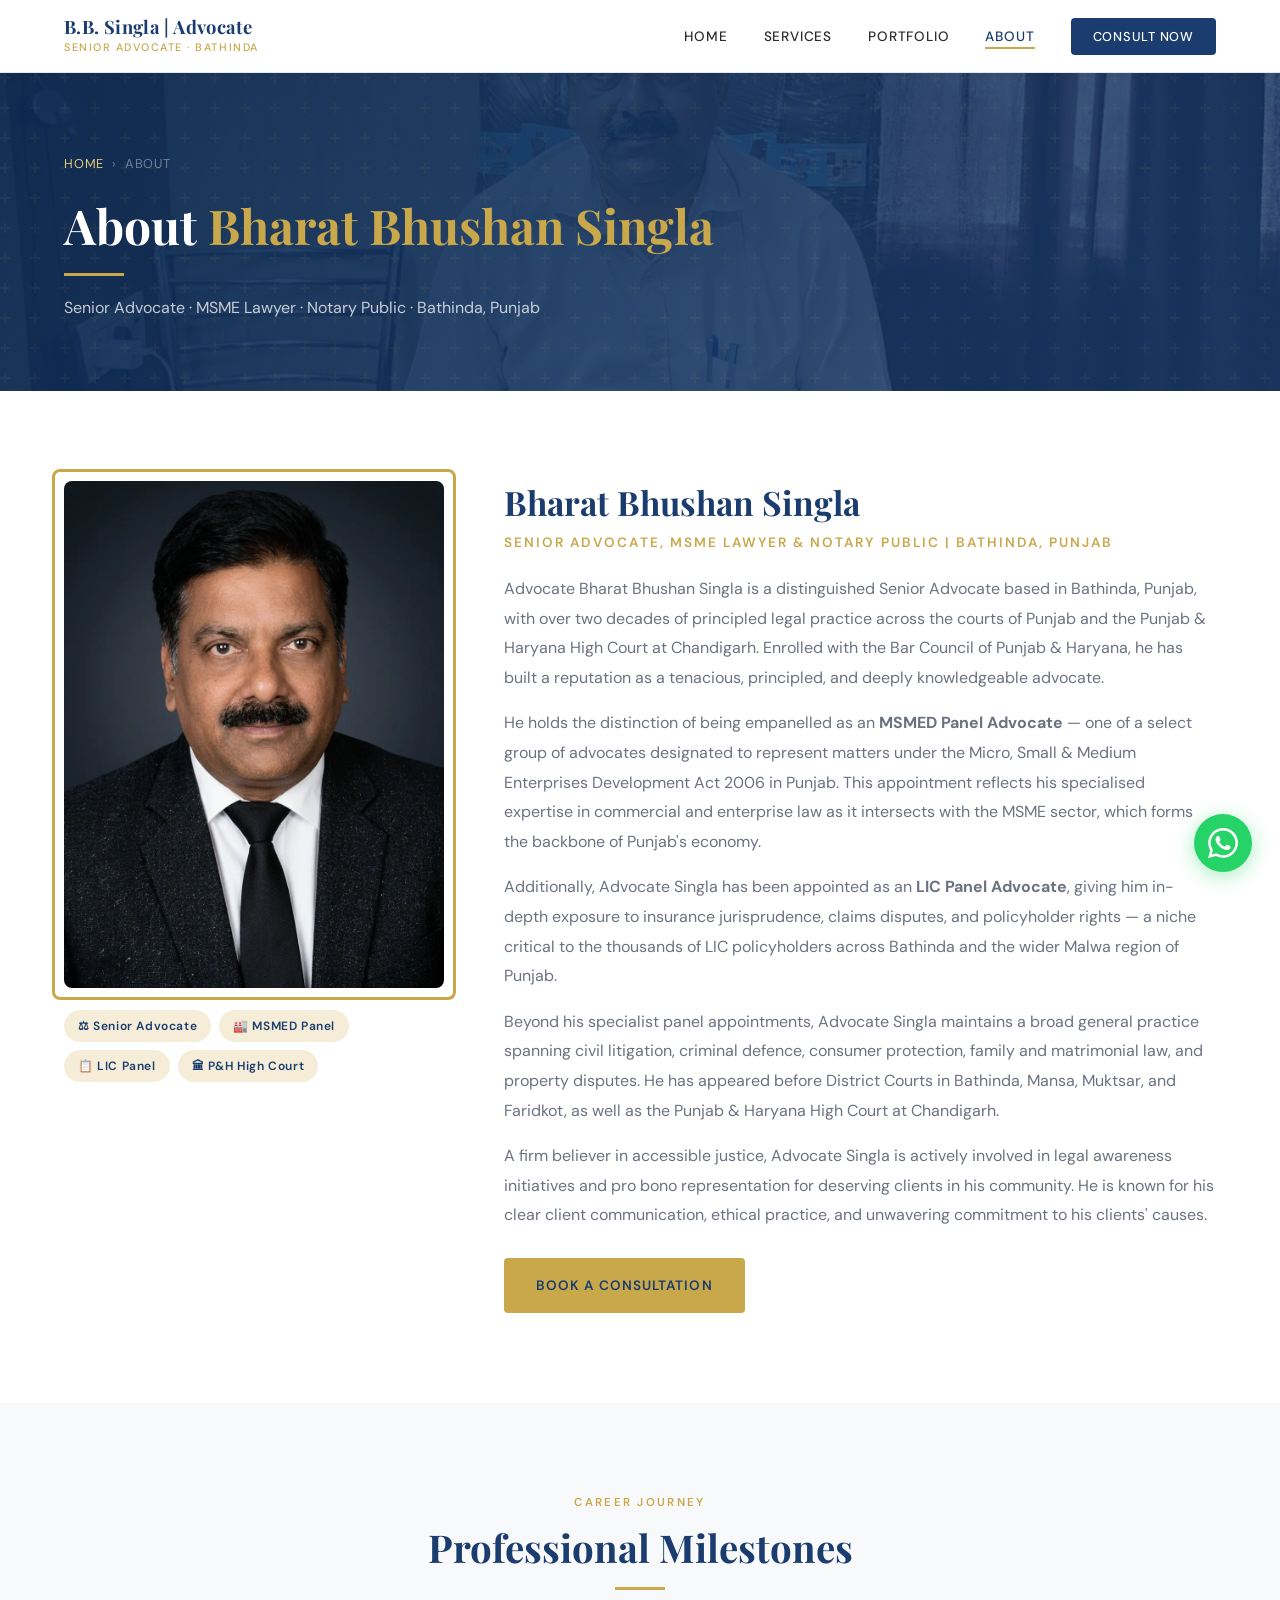
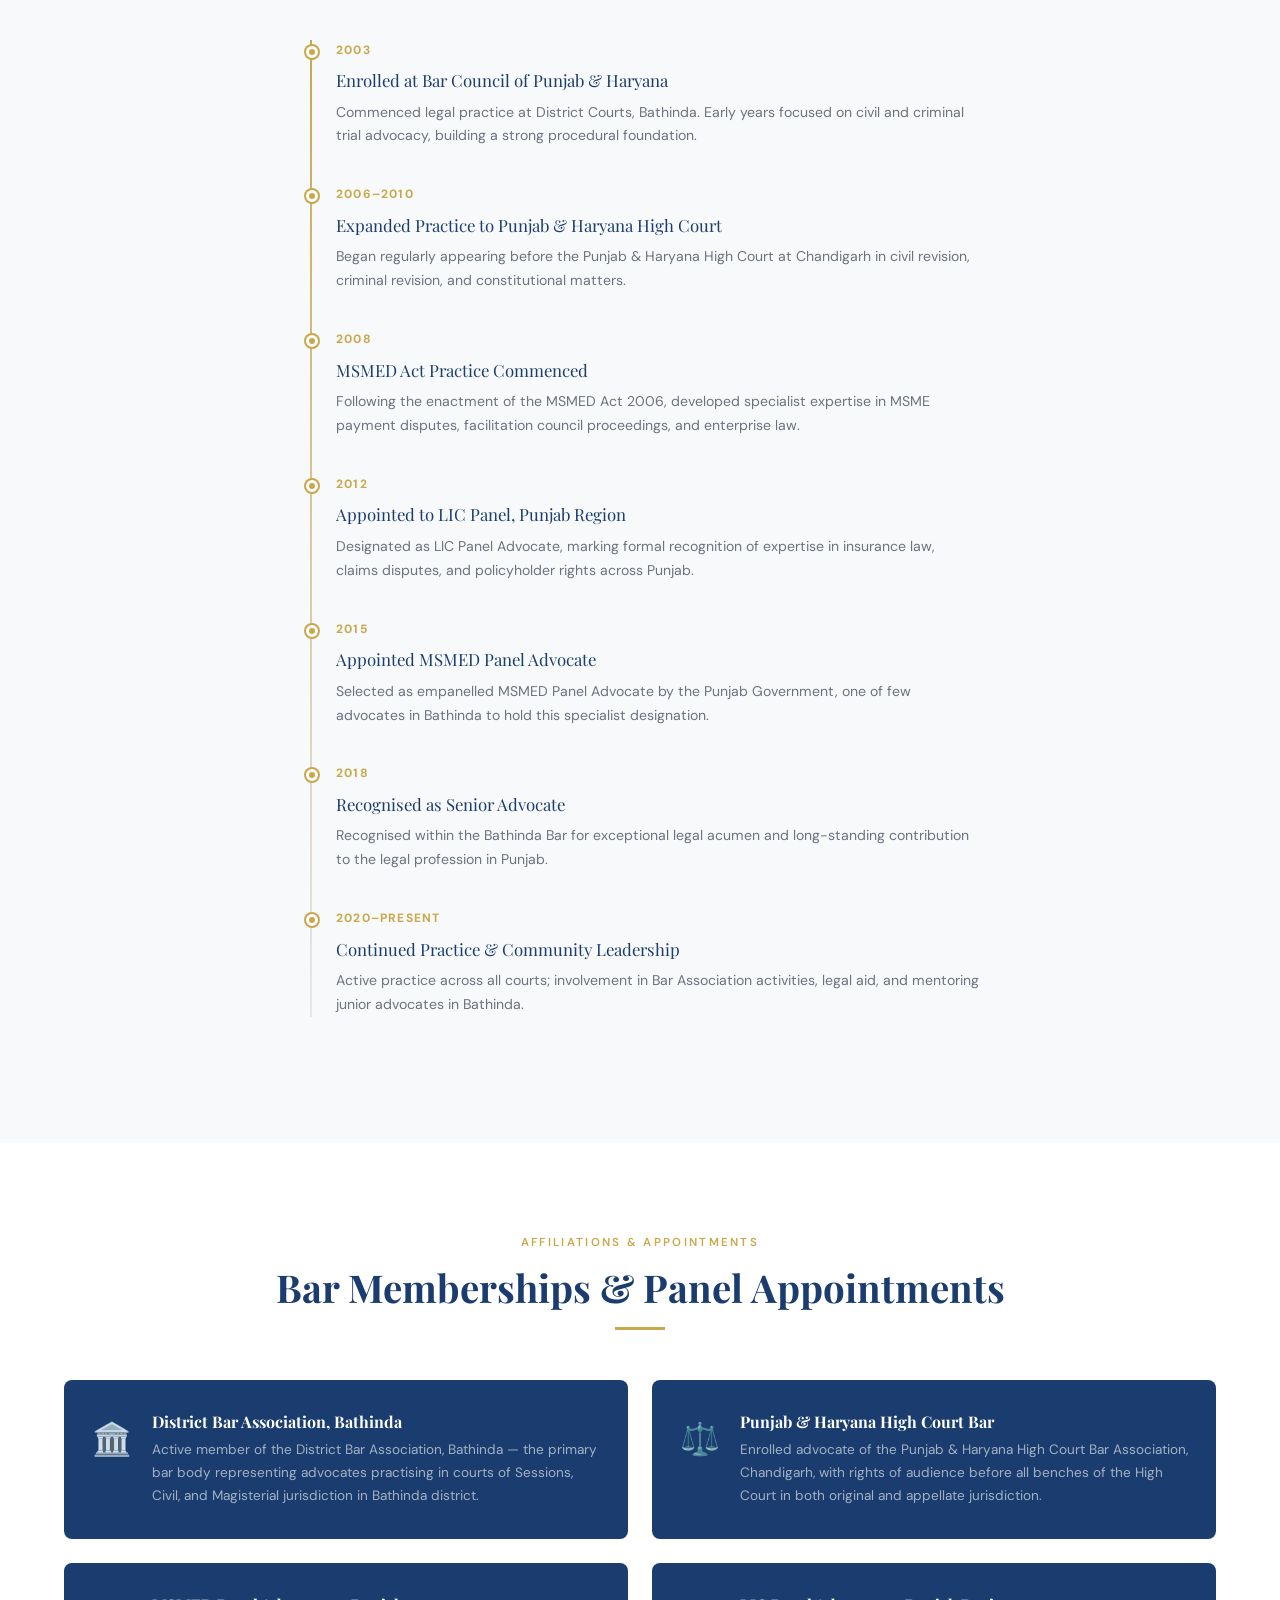
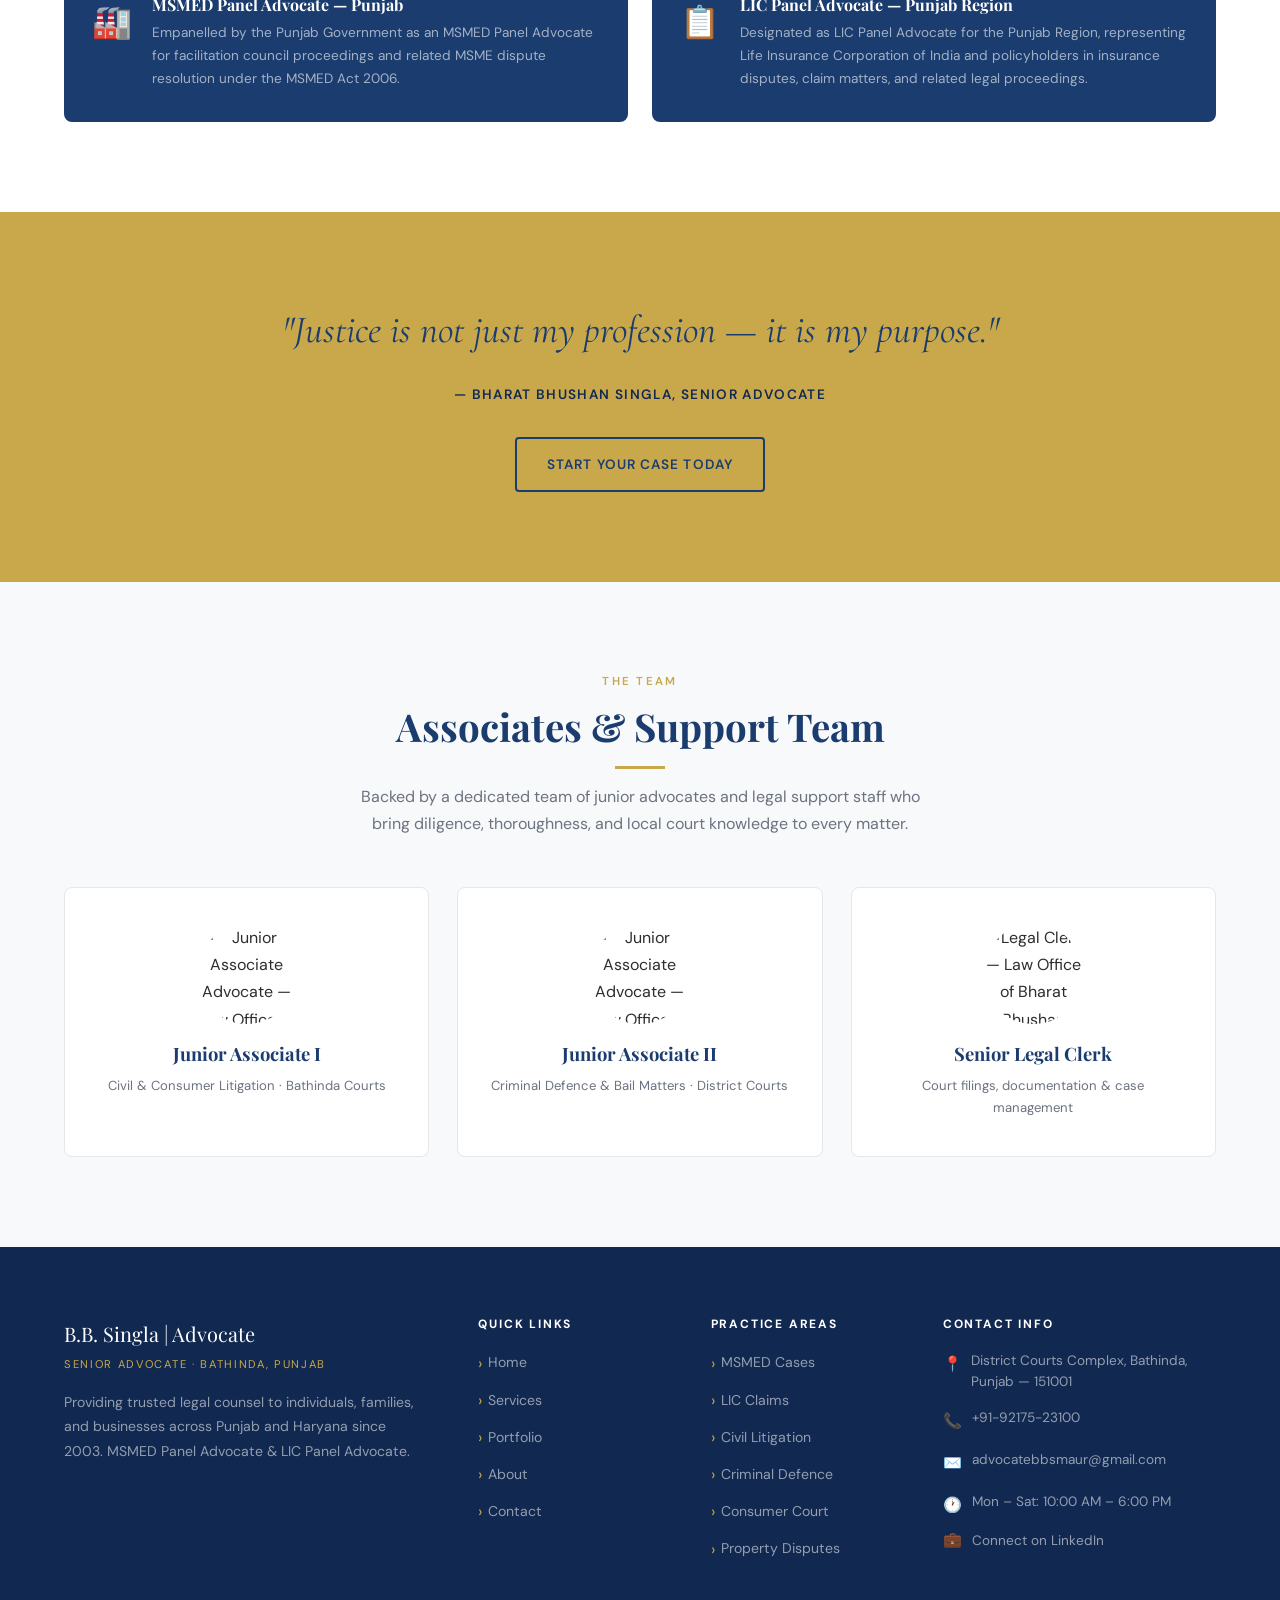
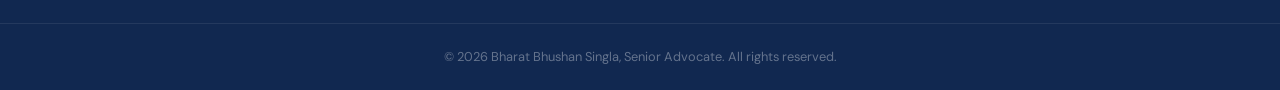
==== commit ad6cbea1: "SEO OPTIMISE" ====
--- a/about.html
+++ b/about.html
@@ -4,25 +4,25 @@
 <head>
   <meta charset="UTF-8" />
   <meta name="viewport" content="width=device-width, initial-scale=1.0" />
-  <title>About Best Advocate in Punjab & India | Bharat Bhushan Singla</title>
+  <title>About MSME Lawyer & Notary Public in Bathinda | Bharat Bhushan Singla</title>
   <meta name="description"
-    content="Profile of Bharat Bhushan Singla, recognized as the best advocate in Punjab and one of the top lawyers in India. 20+ years of expertise in Bathinda and High Court." />
+    content="Bharat Bhushan Singla is a top advocate in Bathinda & Punjab. Expert MSME lawyer and certified Notary Public with 20+ years of experience." />
   <meta name="keywords"
-    content="best advocate Punjab, best lawyer India, Bharat Bhushan Singla biography, top senior advocate Bathinda, MSMED panel advocate Punjab" />
+    content="advocates in bathinda, advocate in bathinda, msme lawyer, msmed lawyer, msme lawyer in punjab, mssme lawyer in bathinda, notary public, notary public in bathinda, lawyer in punjab, lawyers in bathinda" />
   <meta name="robots" content="index, follow" />
   <link rel="canonical" href="https://bharatbhushansingla.me/about.html" />
 
-  <meta property="og:title" content="About Bharat Bhushan Singla — Senior Advocate, Bathinda Punjab" />
+  <meta property="og:title" content="About MSME Lawyer & Notary Public in Bathinda | Bharat Bhushan Singla" />
   <meta property="og:description"
-    content="20+ years of legal practice. MSMED Panel Advocate. LIC Panel Advocate. Practising in Bathinda courts and Punjab &amp; Haryana High Court." />
+    content="Bharat Bhushan Singla is a top advocate in Bathinda & Punjab. Expert MSME lawyer and certified Notary Public with 20+ years of experience." />
   <meta property="og:image" content="https://bharatbhushansingla.me/og-image.jpg" />
   <meta property="og:url" content="https://bharatbhushansingla.me/about.html" />
   <meta property="og:type" content="profile" />
 
   <meta name="twitter:card" content="summary_large_image" />
-  <meta name="twitter:title" content="About Bharat Bhushan Singla, Senior Advocate — Bathinda" />
+  <meta name="twitter:title" content="About MSME Lawyer & Notary Public in Bathinda | Bharat Bhushan Singla" />
   <meta name="twitter:description"
-    content="MSMED &amp; LIC Panel Advocate. 20+ years of distinguished legal practice in Punjab." />
+    content="Bharat Bhushan Singla is a top advocate in Bathinda & Punjab. Expert MSME lawyer and certified Notary Public with 20+ years of experience." />
   <meta name="twitter:image" content="https://bharatbhushansingla.me/og-image.jpg" />
 
   <!-- Person Schema -->
@@ -31,8 +31,8 @@
     "@context": "https://schema.org",
     "@type": "Person",
     "name": "Bharat Bhushan Singla",
-    "jobTitle": "Senior Advocate",
-    "description": "Senior Advocate practising in District Courts Bathinda and Punjab & Haryana High Court. MSMED Panel Advocate and LIC Panel Advocate with 20+ years of experience.",
+    "jobTitle": "Senior Advocate, MSME Lawyer & Notary Public",
+    "description": "Senior Advocate and Notary Public practising in District Courts Bathinda and Punjab & Haryana High Court. Top MSME lawyer with 20+ years of experience.",
     "url": "https://bharatbhushansingla.me/about.html",
     "telephone": "+91-92175-23100",
     "email": "advocatebbsmaur@gmail.com",
@@ -97,7 +97,7 @@
       </nav>
       <h1>About <span style="color:var(--gold)">Bharat Bhushan Singla</span></h1>
       <div class="hero-accent-line"></div>
-      <p>Senior Advocate · MSMED Panel Advocate · LIC Panel Advocate · Bathinda, Punjab</p>
+      <p>Senior Advocate · MSME Lawyer · Notary Public · Bathinda, Punjab</p>
     </div>
   </header>
 
@@ -123,7 +123,7 @@
         <!-- Text -->
         <div class="about-text">
           <h2 id="bio-heading">Bharat Bhushan Singla</h2>
-          <span class="designation">Senior Advocate | Bathinda, Punjab</span>
+          <span class="designation">Senior Advocate, MSME Lawyer & Notary Public | Bathinda, Punjab</span>
 
           <p>
             Advocate Bharat Bhushan Singla is a distinguished Senior Advocate based in
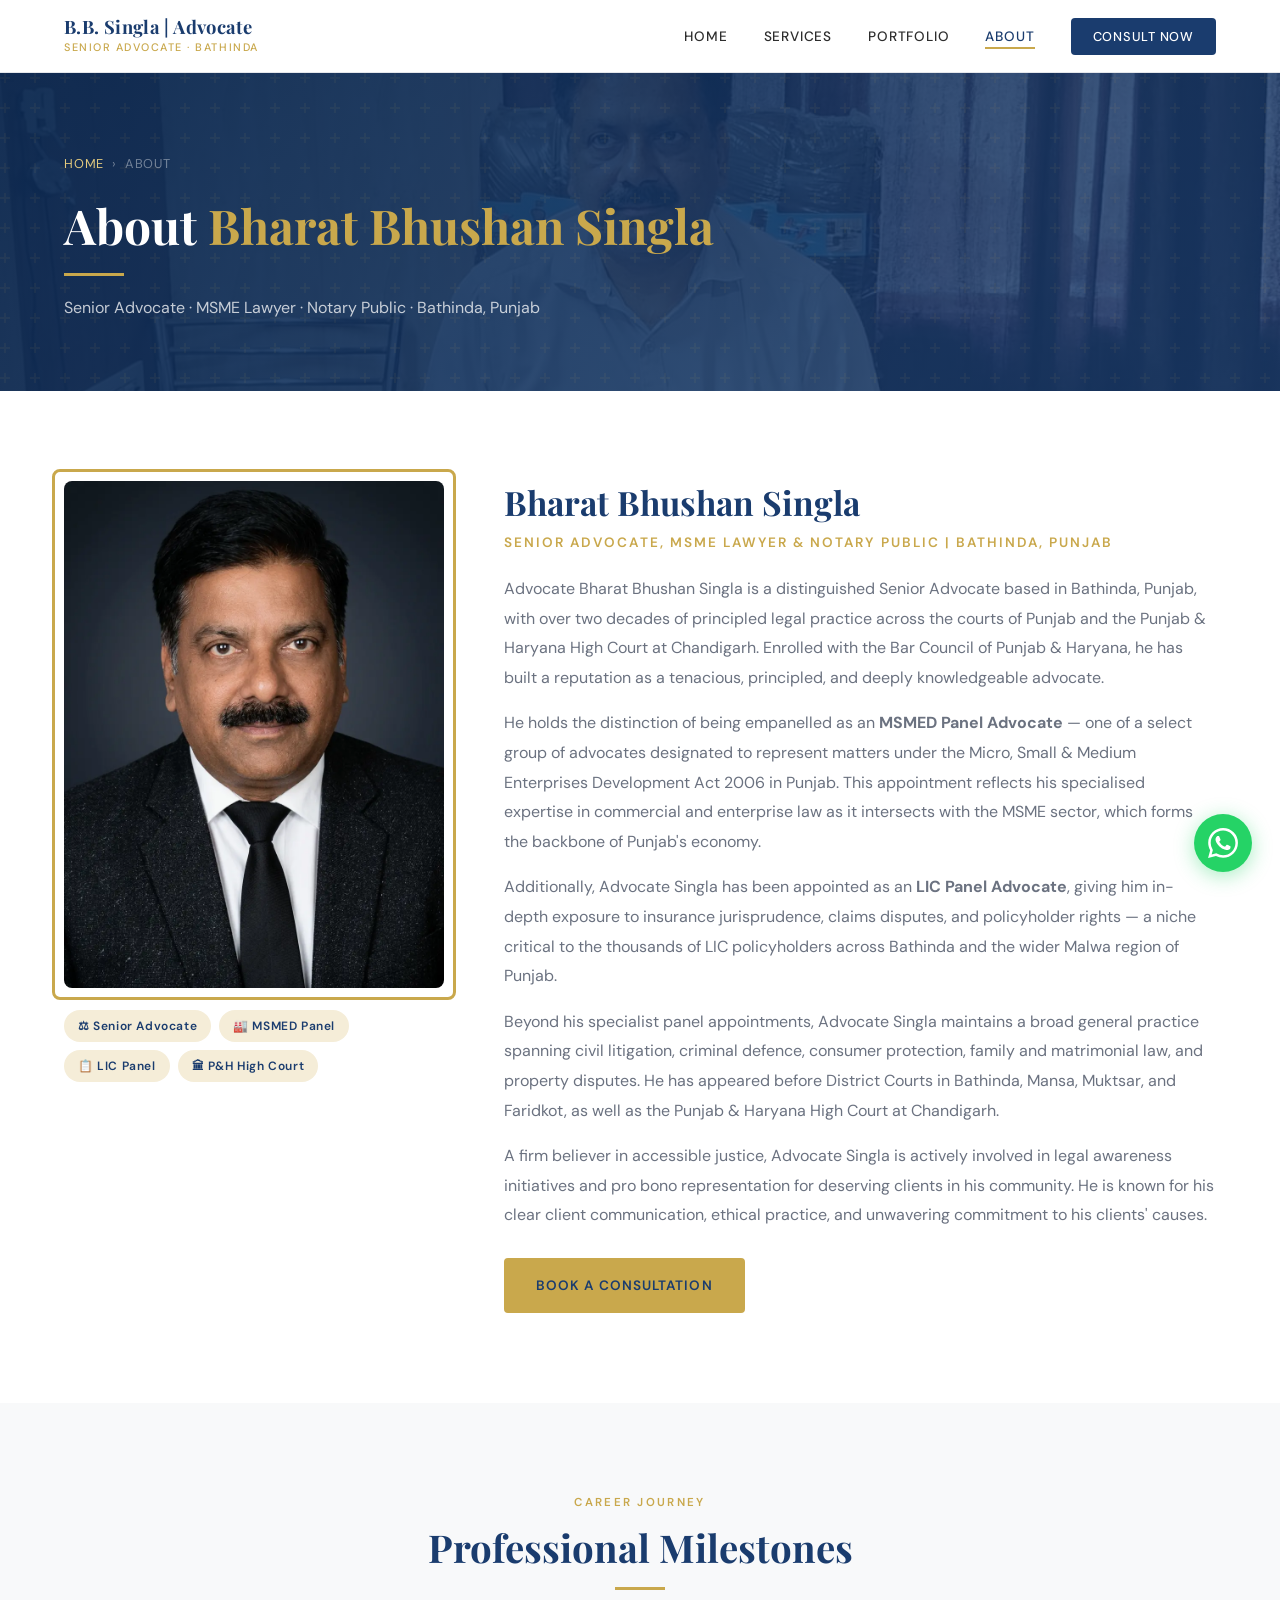
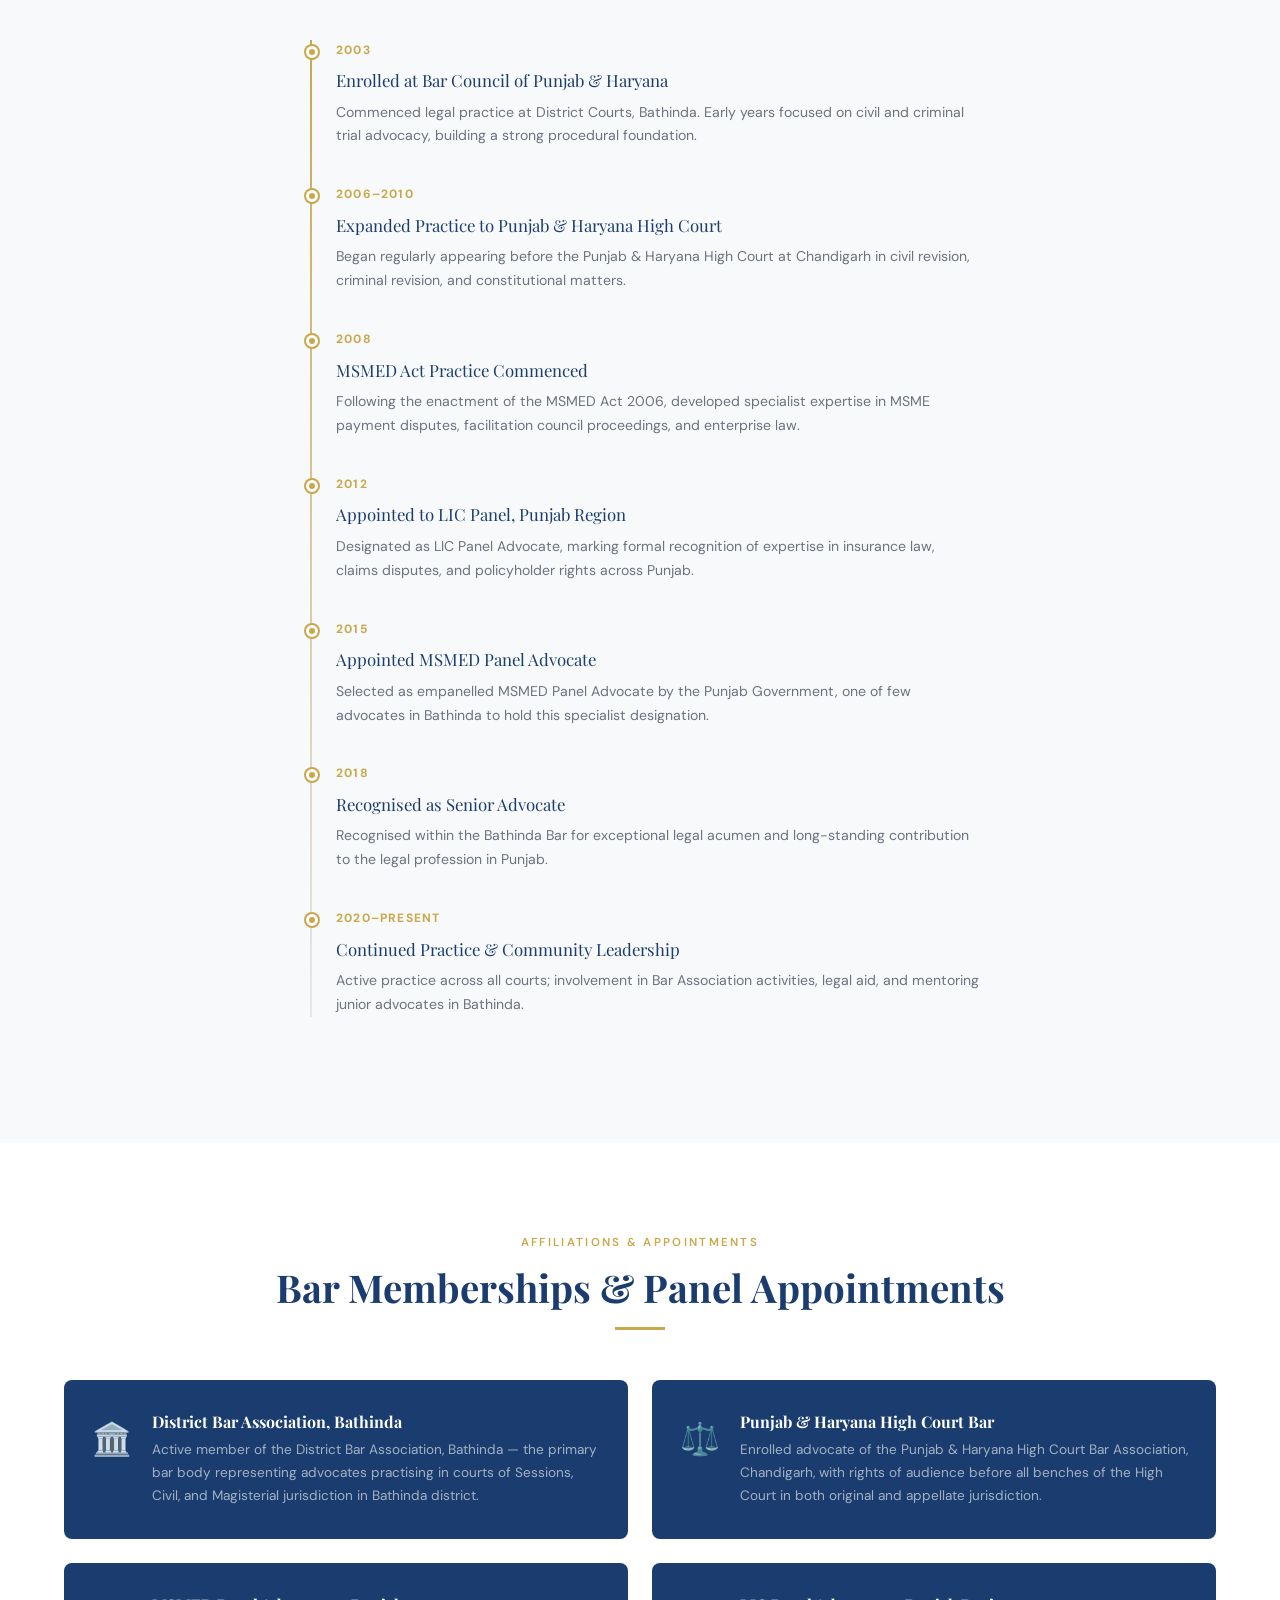
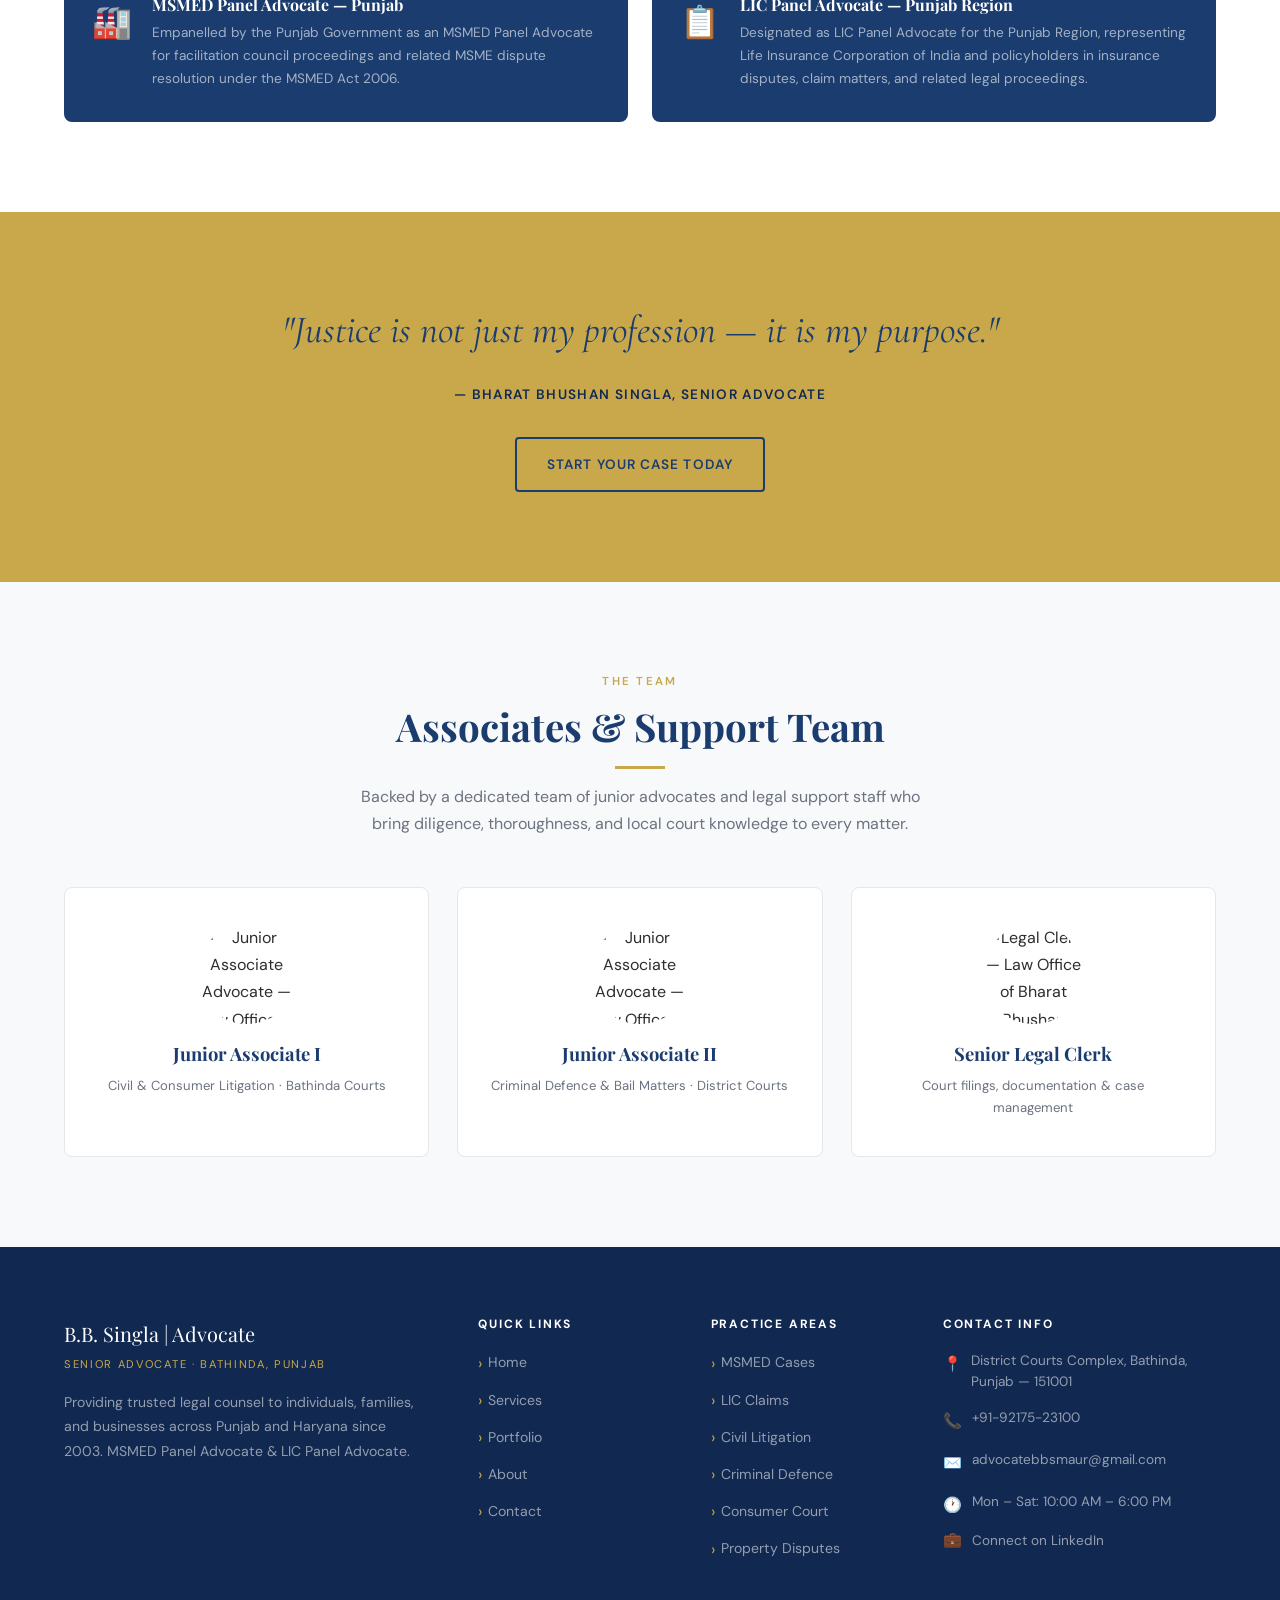
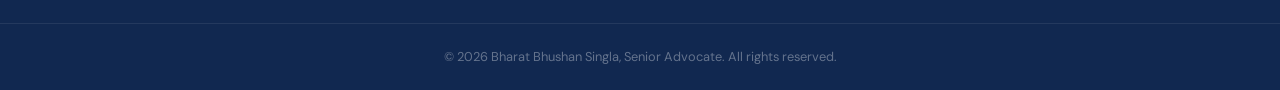
==== commit 7f71982e: "Optimize SEO: add BreadcrumbList schema, Review schema, and Open Graph image dimensions" ====
--- a/about.html
+++ b/about.html
@@ -18,6 +18,8 @@
   <meta property="og:image" content="https://bharatbhushansingla.me/og-image.jpg" />
   <meta property="og:url" content="https://bharatbhushansingla.me/about.html" />
   <meta property="og:type" content="profile" />
+  <meta property="og:image:width" content="1200" />
+  <meta property="og:image:height" content="630" />
 
   <meta name="twitter:card" content="summary_large_image" />
   <meta name="twitter:title" content="About MSME Lawyer & Notary Public in Bathinda | Bharat Bhushan Singla" />
@@ -55,6 +57,27 @@
     "knowsAbout": ["MSMED Act", "LIC Claims", "Civil Law", "Criminal Law", "Consumer Law", "Property Law"]
   }
   </script>
+  <!-- Breadcrumb Schema -->
+  <script type="application/ld+json">
+  {
+    "@context": "https://schema.org",
+    "@type": "BreadcrumbList",
+    "itemListElement": [
+      {
+        "@type": "ListItem",
+        "position": 1,
+        "name": "Home",
+        "item": "https://bharatbhushansingla.me/"
+      },
+      {
+        "@type": "ListItem",
+        "position": 2,
+        "name": "About",
+        "item": "https://bharatbhushansingla.me/about.html"
+      }
+    ]
+  }
+  </script>
 
   <link rel="preconnect" href="https://fonts.googleapis.com" />
   <link rel="preconnect" href="https://fonts.gstatic.com" crossorigin />
--- a/style.css
+++ b/style.css
@@ -193,7 +193,7 @@
 .page-hero {
   background: linear-gradient(135deg, rgba(11, 40, 80, 0.95) 0%, rgba(26, 60, 110, 0.8) 100%), url('bb.jpeg');
   background-size: cover;
-  background-position: center right;
+  background-position: center 45%;
   padding: 80px 0 70px;
   position: relative;
   overflow: hidden;
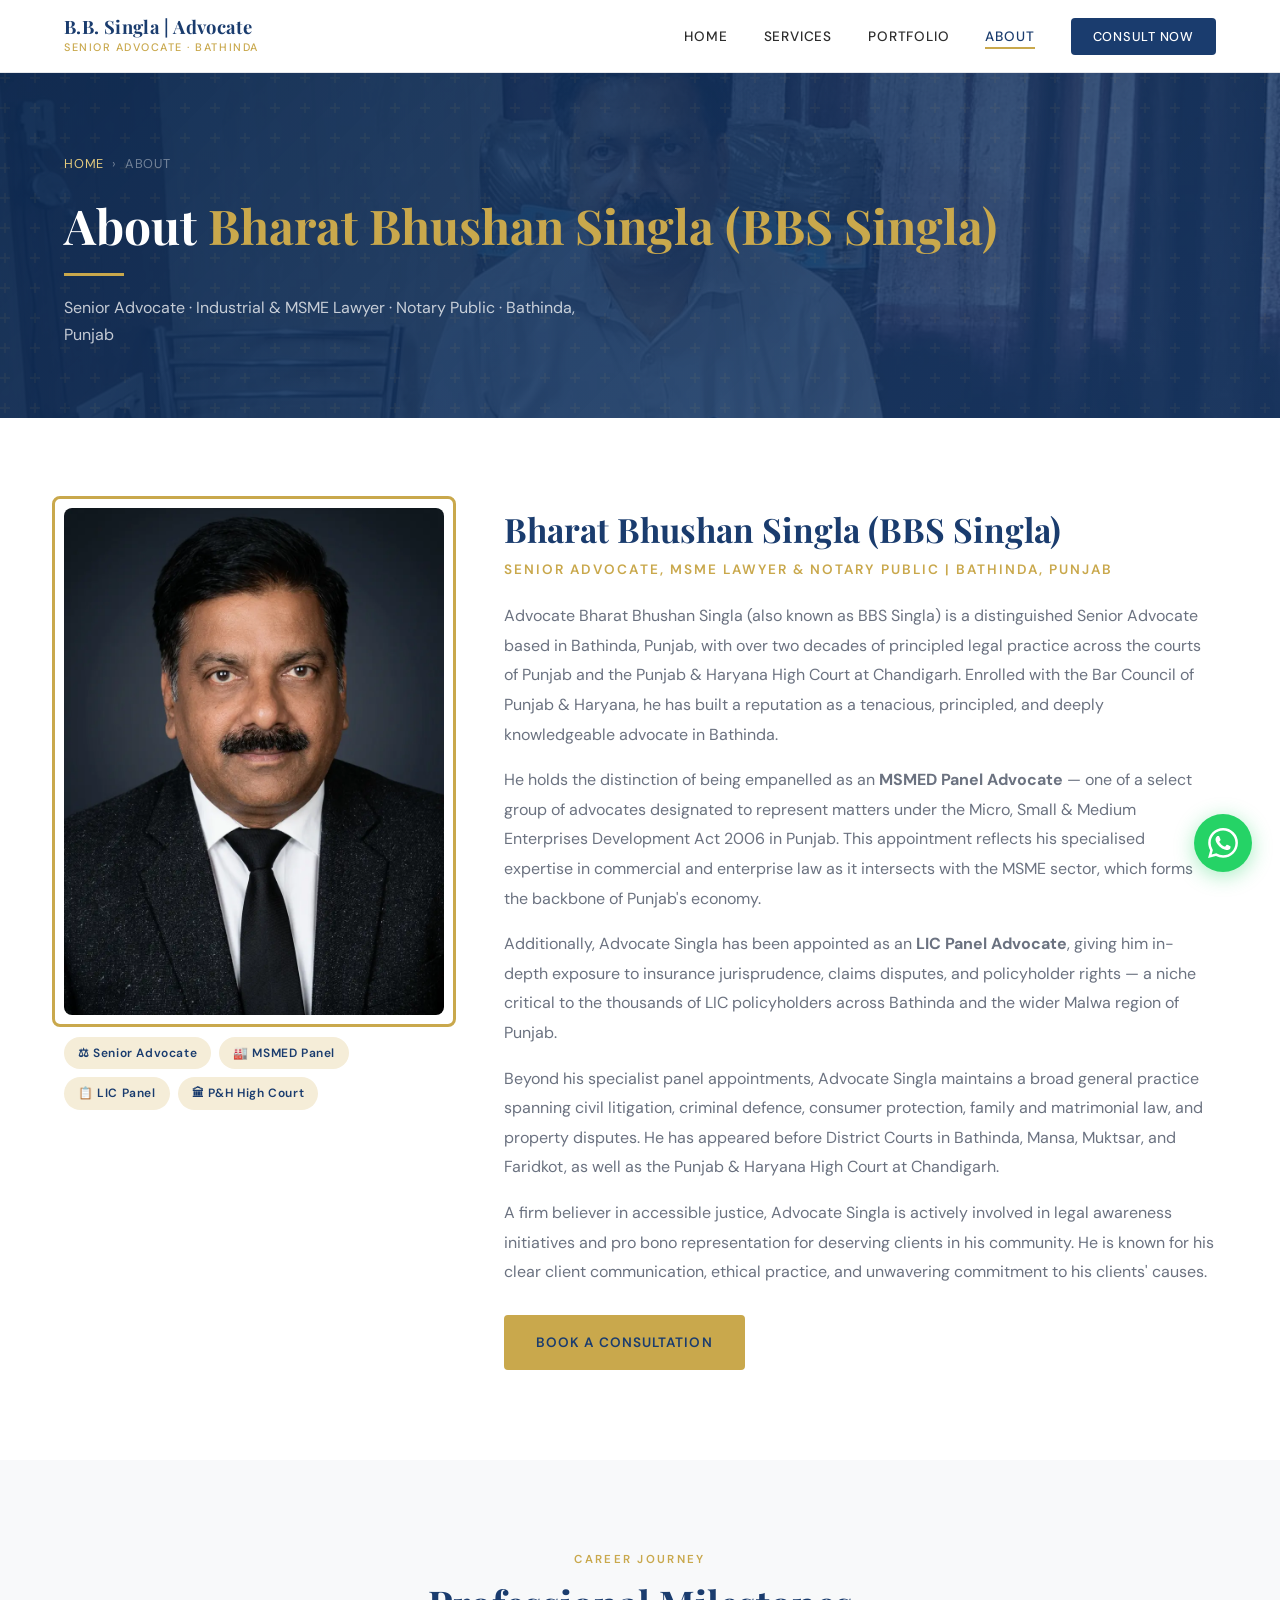
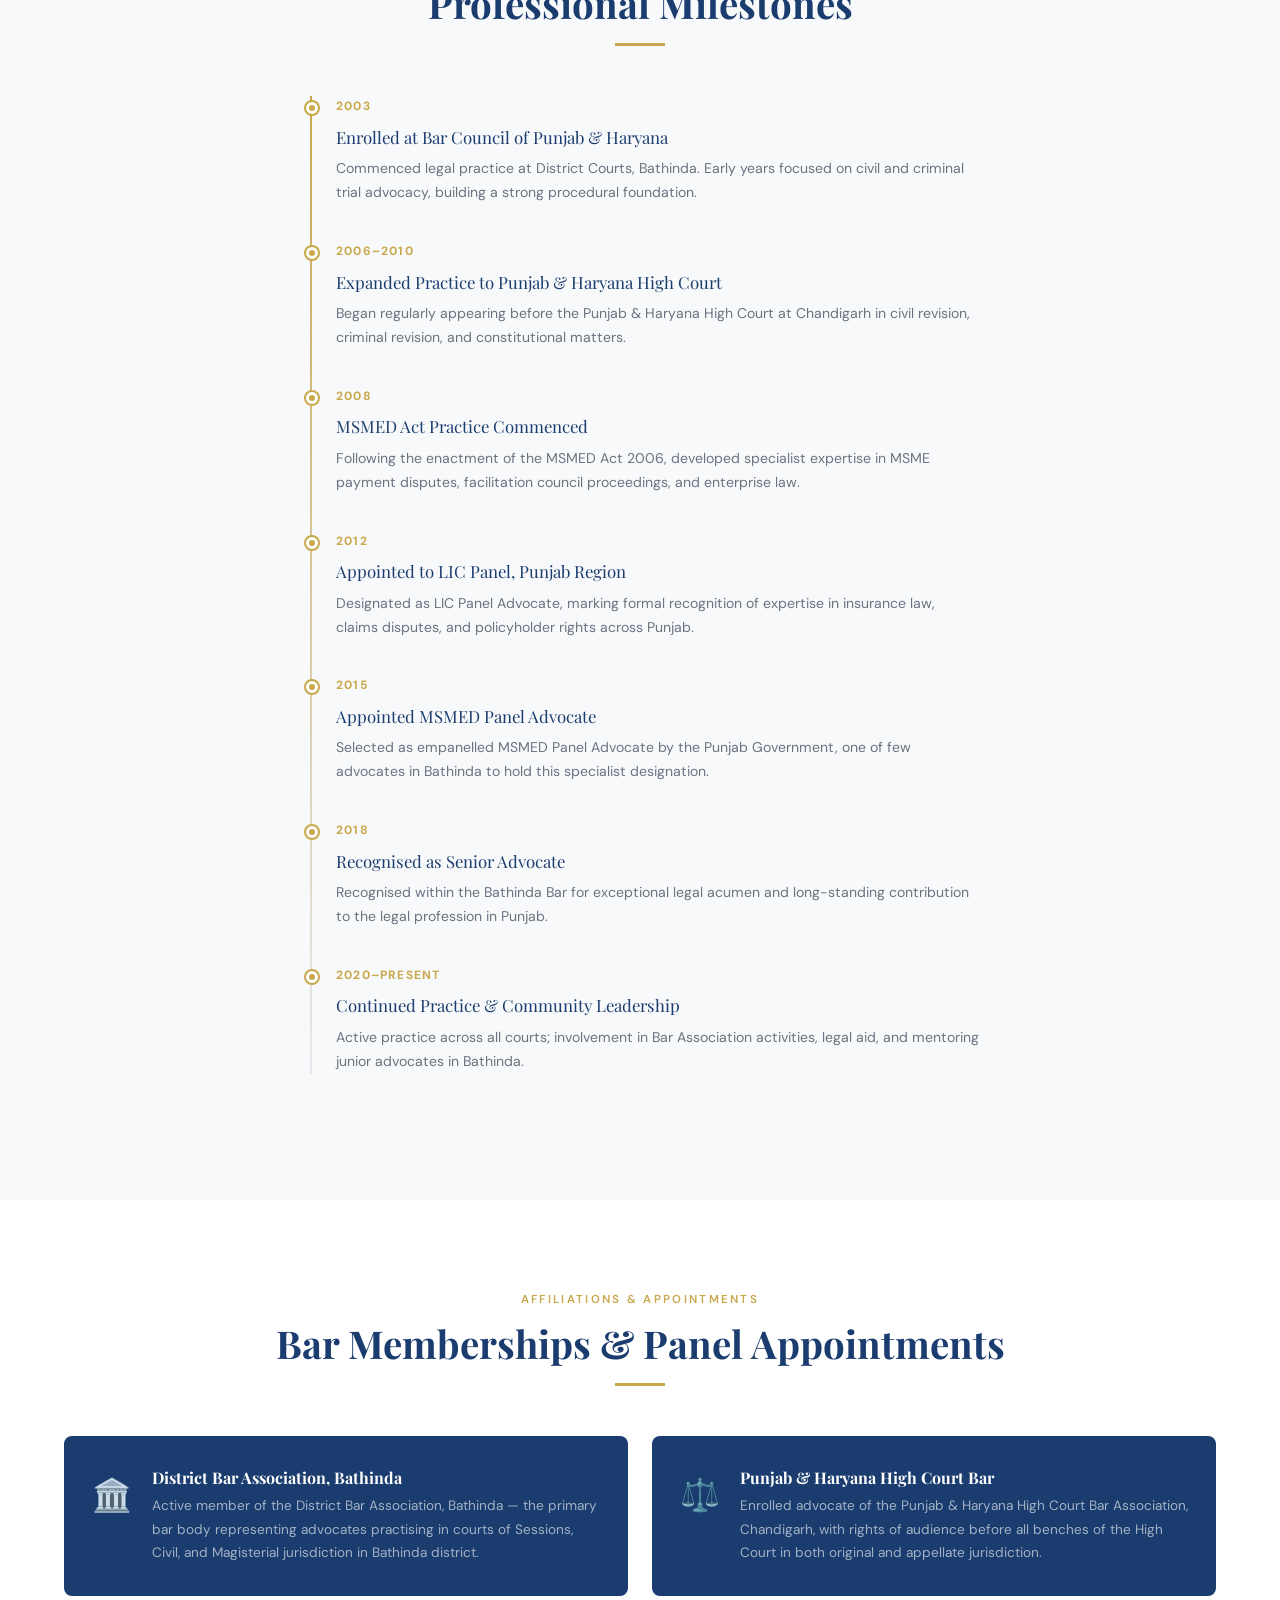
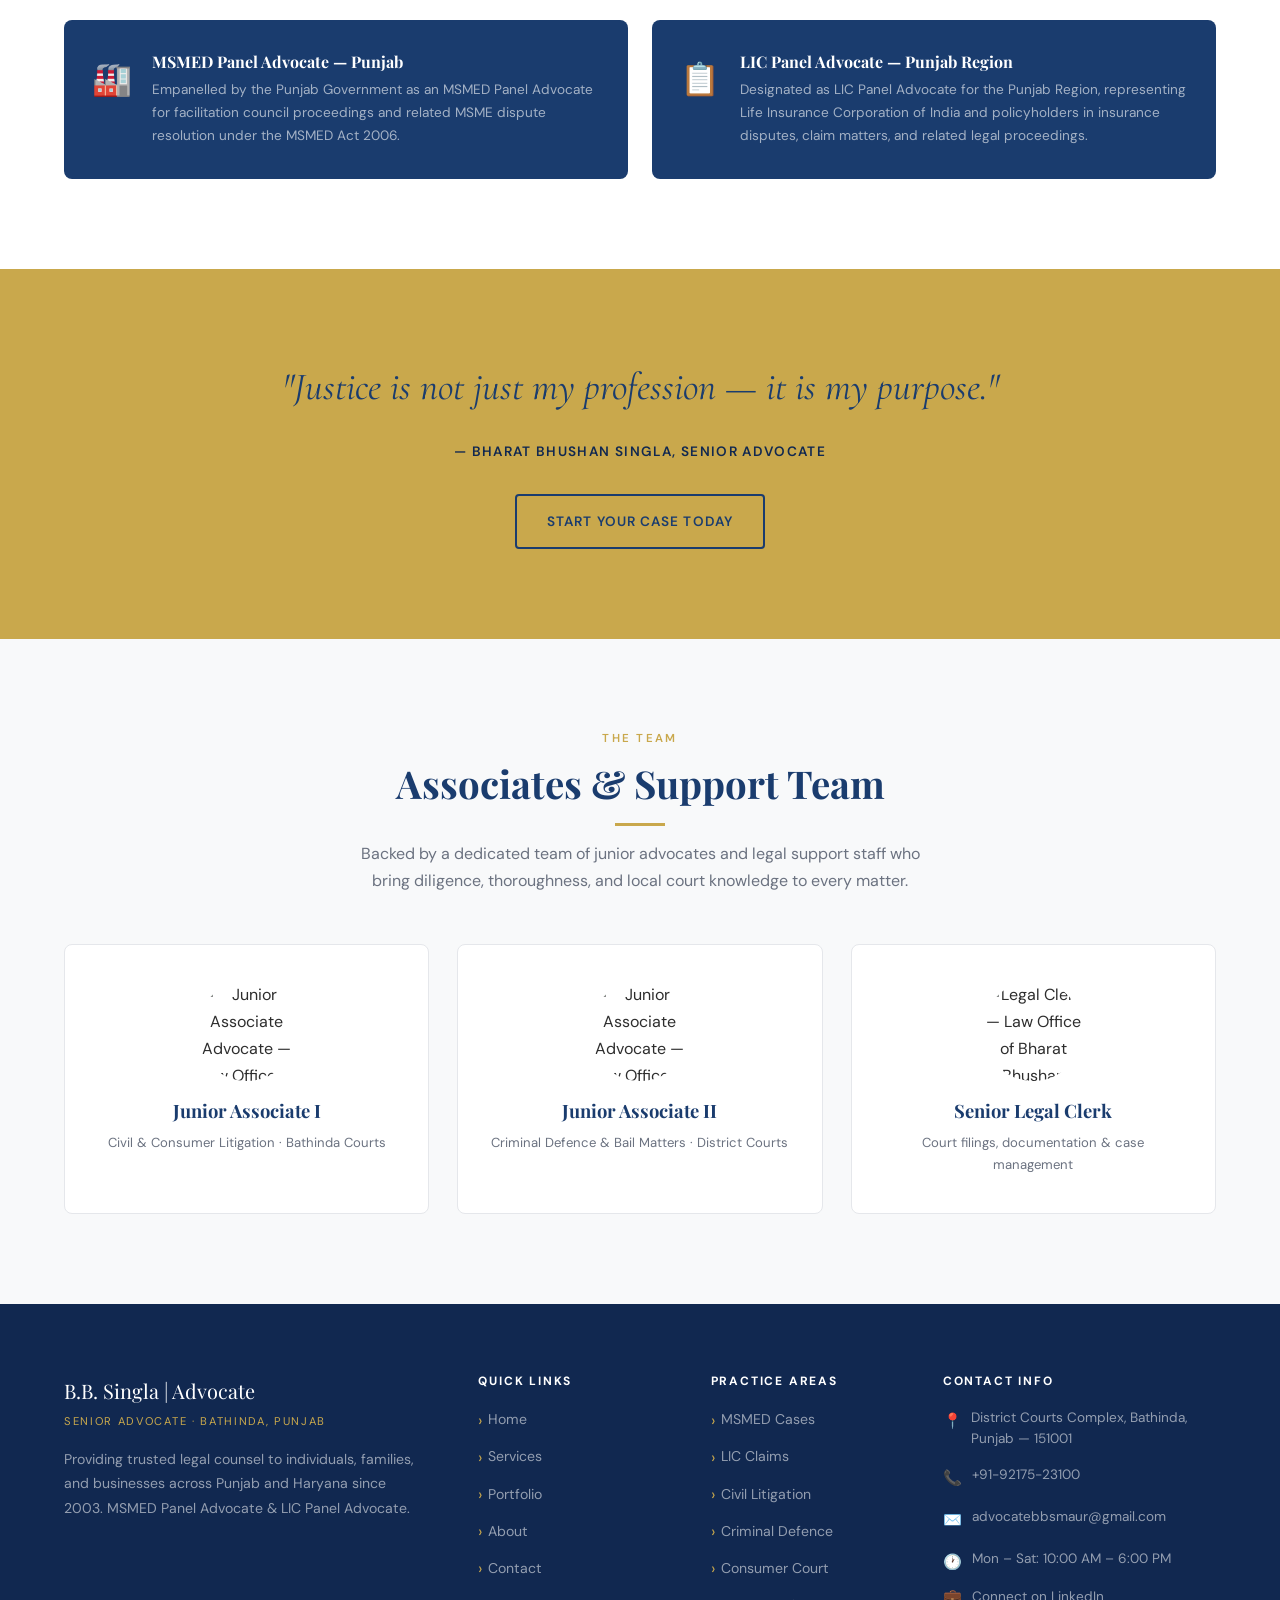
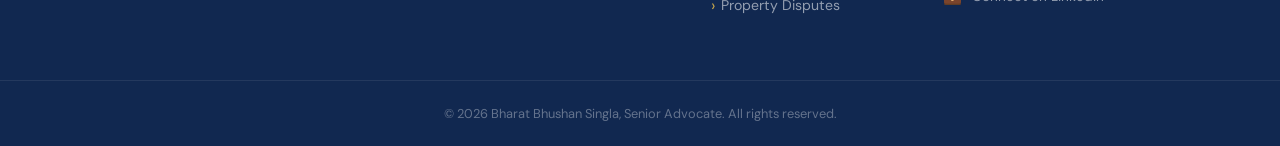
==== commit dfd929c7: "SEO: Add dedicated landing pages for specific keywords and update name variations" ====
--- a/about.html
+++ b/about.html
@@ -4,9 +4,9 @@
 <head>
   <meta charset="UTF-8" />
   <meta name="viewport" content="width=device-width, initial-scale=1.0" />
-  <title>About MSME Lawyer & Notary Public in Bathinda | Bharat Bhushan Singla</title>
+  <title>About BBS Singla | MSME Lawyer & Notary Public in Bathinda | Bharat Bhushan</title>
   <meta name="description"
-    content="Bharat Bhushan Singla is a top advocate in Bathinda & Punjab. Expert MSME lawyer and certified Notary Public with 20+ years of experience." />
+    content="Bharat Bhushan Singla (BBS Singla) is a top advocate in Bathinda & Punjab. Expert MSME lawyer and certified Notary Public with 20+ years of experience." />
   <meta name="keywords"
     content="advocates in bathinda, advocate in bathinda, msme lawyer, msmed lawyer, msme lawyer in punjab, mssme lawyer in bathinda, notary public, notary public in bathinda, lawyer in punjab, lawyers in bathinda" />
   <meta name="robots" content="index, follow" />
@@ -118,9 +118,9 @@
         <span>›</span>
         <span>About</span>
       </nav>
-      <h1>About <span style="color:var(--gold)">Bharat Bhushan Singla</span></h1>
+      <h1>About <span style="color:var(--gold)">Bharat Bhushan Singla (BBS Singla)</span></h1>
       <div class="hero-accent-line"></div>
-      <p>Senior Advocate · MSME Lawyer · Notary Public · Bathinda, Punjab</p>
+      <p>Senior Advocate · Industrial & MSME Lawyer · Notary Public · Bathinda, Punjab</p>
     </div>
   </header>
 
@@ -145,15 +145,15 @@
 
         <!-- Text -->
         <div class="about-text">
-          <h2 id="bio-heading">Bharat Bhushan Singla</h2>
+          <h2 id="bio-heading">Bharat Bhushan Singla (BBS Singla)</h2>
           <span class="designation">Senior Advocate, MSME Lawyer & Notary Public | Bathinda, Punjab</span>
 
           <p>
-            Advocate Bharat Bhushan Singla is a distinguished Senior Advocate based in
+            Advocate Bharat Bhushan Singla (also known as BBS Singla) is a distinguished Senior Advocate based in
             Bathinda, Punjab, with over two decades of principled legal practice across
             the courts of Punjab and the Punjab &amp; Haryana High Court at Chandigarh.
             Enrolled with the Bar Council of Punjab &amp; Haryana, he has built a reputation
-            as a tenacious, principled, and deeply knowledgeable advocate.
+            as a tenacious, principled, and deeply knowledgeable advocate in Bathinda.
           </p>
 
           <p>
